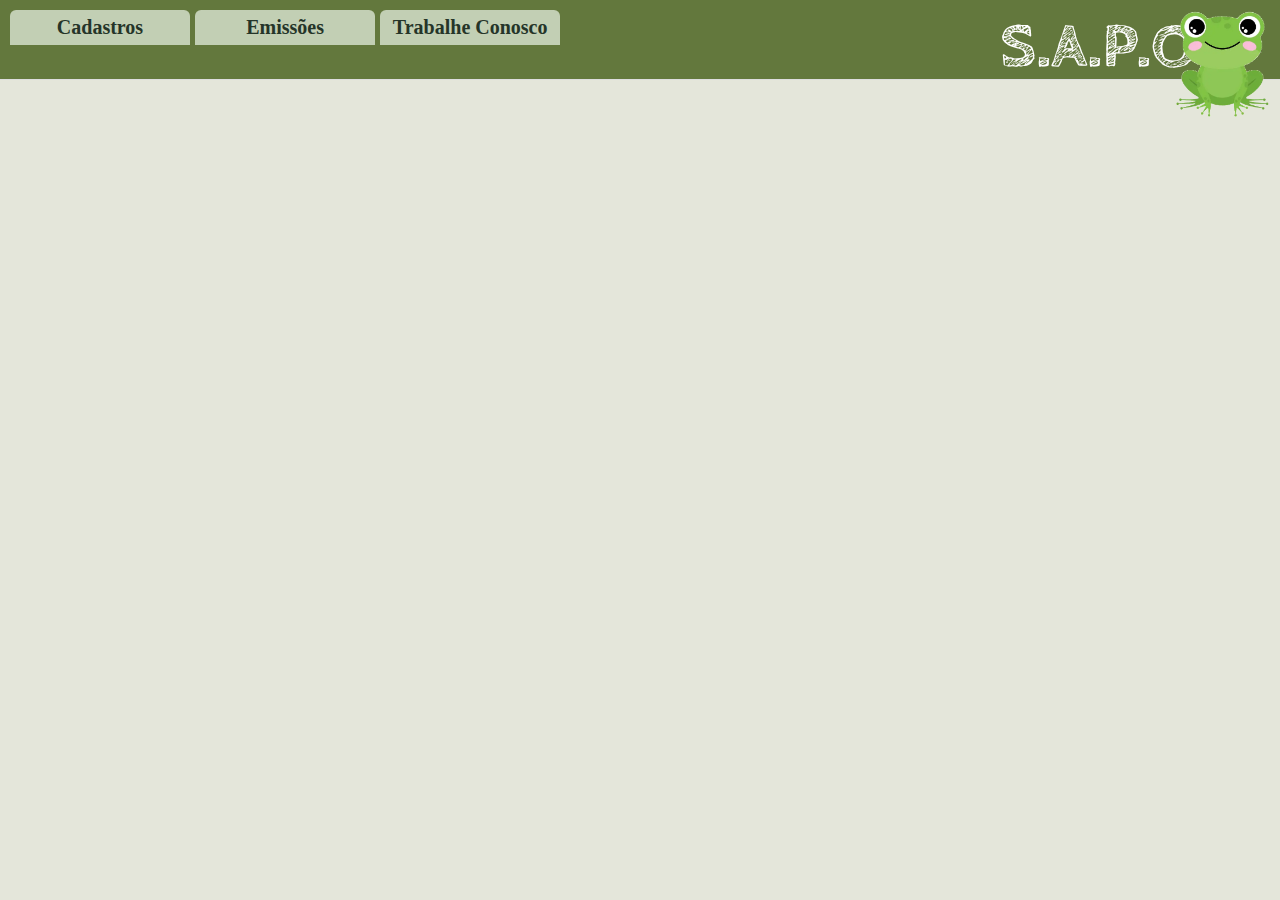
==== index.html @ cfd1b70e "Primeiro commit" ====
<!DOCTYPE html>
<html lang="pt-BR">

<head>
    <meta charset="UTF-8" />
    <meta name="viewport" content="width=device-width, initial-scale=1.0" />

    <link rel="apple-touch-icon" sizes="57x57" href="assets/favicon/apple-icon-57x57.png">
    <link rel="apple-touch-icon" sizes="60x60" href="assets/favicon/apple-icon-60x60.png">
    <link rel="apple-touch-icon" sizes="72x72" href="assets/favicon/apple-icon-72x72.png">
    <link rel="apple-touch-icon" sizes="76x76" href="assets/favicon/apple-icon-76x76.png">
    <link rel="apple-touch-icon" sizes="114x114" href="assets/favicon/apple-icon-114x114.png">
    <link rel="apple-touch-icon" sizes="120x120" href="assets/favicon/apple-icon-120x120.png">
    <link rel="apple-touch-icon" sizes="144x144" href="assets/favicon/apple-icon-144x144.png">
    <link rel="apple-touch-icon" sizes="152x152" href="assets/favicon/apple-icon-152x152.png">
    <link rel="apple-touch-icon" sizes="180x180" href="assets/favicon/apple-icon-180x180.png">
    <link rel="icon" type="image/png" sizes="192x192" href="assets/favicon/android-icon-192x192.png">
    <link rel="icon" type="image/png" sizes="32x32" href="assets/favicon/favicon-32x32.png">
    <link rel="icon" type="image/png" sizes="96x96" href="assets/favicon/favicon-96x96.png">
    <link rel="icon" type="image/png" sizes="16x16" href="assets/favicon/favicon-16x16.png">
    <link rel="manifest" href="assets/favicon/manifest.json">
    <meta name="msapplication-TileColor" content="#ffffff">
    <meta name="msapplication-TileImage" content="assets/favicon/ms-icon-144x144.png">
    <meta name="theme-color" content="#ffffff">
    <title>SAPO</title>
    <link rel="stylesheet" href="styles.css" />

    <script src="script.js" defer></script>


</head>

<body>
    <header>
        <img id="logo" src="assets/sapo_logo.webp" alt="Imagem Flutuante" />
        <h1>S.A.P.O</h1>
        <button type="button" onclick="toggleSubButtons('sub-btn1')">
            Cadastros
        </button>
        <button type="button" onclick="toggleSubButtons('sub-btn2')">
            Emissões
        </button>
        <button type="button" onclick="toggleSubButtons('curriculo')">
            Trabalhe Conosco
        </button>
        <div id="sub-btn1" class="sub-buttons">
            <button type="button" onclick="showSection('cadastro-pf')">
                Cadastro PF
            </button>
            <button type="button" onclick="showSection('cadastro-pj')">
                Cadastro PJ
            </button>
            <button type="button" onclick="showSection('funcionario')">
                Funcionário
            </button>
        </div>
        <div id="sub-btn2" class="sub-buttons">
            <button type="button" onclick="showSection('nota-fiscal')">
                Nota Fiscal
            </button>
            <button type="button" onclick="showSection('recibo')">Recibo</button>
            <button type="button" onclick="showSection('ordem-servico')">
                Ordem de Serviço
            </button>
            <button type="button" onclick="showSection('ordem-compra')">
                Ordem de Compra
            </button>
        </div>
    </header>
    <main>
        <div id="curriculo" class="content-section" style="display: none">
            <h2>Trabalhe Conosco</h2>
            <p>Detalhes sobre oportunidades de trabalho...</p>
        </div>
        <div id="cadastro-pf" class="content-section cadastropf-section" style="display: none">
            <form class="codigo-pf" action="/submit-cadastro-pf" method="post">
                <div>
                    <label for="codigo-pf">Código
                        <input type="text" id="codigo-pf" name="codigo-pf" required />
                    </label>
                    <label for="nome-pf">Nome
                        <input type="text" id="nome-pf" name="nome-pf" required placeholder="Digite seu nome" />
                    </label>
                    <label for="sexo-pf">Sexo
                        <select id="sexo-pf" name="sexo-pf" required>
                            <option value="" Selecionar selected>Selecione...</option>
                            <option value="masculino">Masculino</option>
                            <option value="feminino">Feminino</option>
                            <option value="outros">Outros</option>
                        </select>
                    </label>
                    <label for="nascimento-pf">Data de Nascimento
                        <input type="date" id="nascimento-pf" name="nascimento-pf" required />
                    </label>
                </div>
                <div>
                    <label for="naturalidade-pf">Naturalidade
                        <input type="text" id="naturalidade-pf" name="naturalidade-pf" required />
                    </label>
                    <label for="nacionalidade-pf">Nacionalidade
                        <input type="text" id="nacionalidade-pf" name="nacionalidade-pf" required />
                    </label>
                    <label for="estado-civil-pf">Estado Civil
                        <select id="estado-civil-pf" name="estado-civil-pf" required>
                            <option value="" Selecionar selected>Selecione...</option>
                            <option value="solteiro">Solteiro</option>
                            <option value="casado">Casado</option>
                            <option value="divorciado">Divorciado</option>
                            <option value="viuvo">Viúvo</option>
                        </select>
                    </label>

                </div>
                <div>

                    <label for="email-pf">Email
                        <input type="email" id="email-pf" name="email-pf" required />
                    </label>
                    <label for="telefone-pf">Telefone
                        <input type="tel" id="telefone-pf" name="telefone-pf" />
                    </label>
                    </label>
                    <label for="whatsapp-pf">Whatsapp
                        <input type="tel" id="whatsapp-pf" name="whatsapp-pf" />
                    </label>
                </div>
                <div>
                    <label for="pai-pf">Pai
                        <input type="text" id="pai-pf" name="pai-pf" required />
                    </label>
                    <label for="mae-pf">Mãe
                        <input type="text" id="mae-pf" name="mae-pf" required />
                    </label>
                </div>
                <hr>
                <div>
                    <label for="cpf-pf">CPF
                        <input type="text" id="cpf-pf" name="cpf-pf" required />
                    </label>
                    <label for="titulo-pf">Título de Eleitor
                        <input type="text" id="titulo-pf" name="titulo-pf" required />
                    </label>
                    <label for="zona-pf">zona
                        <input type="text" id="zona-pf" name="zona-pf" required />
                    </label>
                    <label for="secao-pf">Seção
                        <input type="text" id="secao-pf" name="secao-pf" required />
                    </label>
                    <label for="emissao-pf">Emissão
                        <input type="date" id="emissao-pf" name="emissao-pf" required />
                    </label>
                </div>
                <div>
                    <label for="pis-pf">PIS
                        <input type="text" id="pis-pf" name="pis-pf" required />
                    </label>
                    <label for="passaporte-pf">Passaporte
                        <input type="text" id="passaporte-pf" name="passaporte-pf" required />
                    </label>

                </div>
                <hr>
                <div>
                    <label for="cep-pf">CEP
                        <input type="text" id="cep-pf" name="cep-pf" required />
                    </label>
                    <label for="endereco-pf">Endereço
                        <input type="text" id="endereco-pf" name="endereco-pf" required />
                    </label>
                    <label for="numero-pf">Número
                        <input type="text" id="numero-pf" name="numero-pf" required />
                    </label>
                    <label for="complemento-pf">Complemento
                        <input type="text" id="complemento-pf" name="complemento-pf" required />
                    </label>
                </div>
                <div>
                    <label for="bairro-pf">Bairro
                        <input type="text" id="bairro-pf" name="bairro-pf" required />
                    </label>
                    <label for="cidade-pf">Cidade
                        <input type="text" id="cidade-pf" name="cidade-pf" required />
                    </label>
                    <label for="estado-pf">Estado
                        <input type="text" id="estado-pf" name="estado-pf" required />
                    </label>
                </div>
                <button type="submit">Enviar</button>
            </form>
        </div>
        <div id="cadastro-pj" class="content-section cadastropj-section" style="display: none">
            <form action="/submit-cadastro-pj" method="post">
                <div>
                    <label for="codigo-pj">Código
                        <input type="text" id="codigo-pj" name="codigo-pj" required />
                    </label>
                    <label for="razao-social-pj">Razão Social
                        <input type="text" id="razao-social-pj" name="razao-social-pf" required />
                    </label>
                    <label for="cnpj-pj">CNPJ
                        <input type="text" id="cnpj-pj" name="cnpj-pj" required />
                    </label>
                    <label for="inscricao-estadual-pj">Inscrição Estadual
                        <input type="text" id="inscricao-estadual-pj" name="inscricao-estadual-pj" required />
                    </label>
                </div>
                <div>
                    <label for="inscricao-municipal-pj">Inscrição Municipal
                        <input type="text" id="inscricao-municipal-pj" name="inscricao-municipal-pj" required />
                    </label>
                    <label for="data-ativacao-pj">Data de Ativação
                        <input type="date" id="data-ativacao-pj" name="data-ativacao-pj" required />
                    </label>
                    <label for="faturamento-mensal-pj">Faturamento Mensal
                        <input type="text" id="faturamento-mensal-pj" name="faturamento-mensal-pj" required />
                    </label>
                    <label for="ramo-atividade-pj">Ramo de Atividade
                        <input type="text" id="ramo-atividade-pj" name="ramo-atividade-pj" required />
                    </label>
                </div>
                <div>
                    <label for="contato-pj">Contato
                        <input type="text" id="contato-pj" name="contato-pj" required />
                    </label>
                    <label for="telefone-pj">Telefone
                        <input type="tel" id="telefone-pj" name="telefone-pj" required />
                    </label>
                    <label for="ramal-pj">Ramal
                        <input type="text" id="ramal-pj" name="ramal-pj" required />
                    </label>
                    <label for="email-pj">Email
                        <input type="text" id="email-pj" name="email-pj" required />
                    </label>
                </div>
                <div>
                    <label for="nome-fantasia-pj">Nome Fantasia
                        <input type="text" id="nome-fantasia-pj" name="nome-fantasia-pj" required />
                    </label>
                </div>
                <hr>
                <div>
                    <label for="cep-pj">CEP
                        <input type="text" id="cep-pj" name="cep-pj" required />
                    </label>
                    <label for="endereco-pj">Endereço
                        <input type="text" id="endereco-pj" name="endereco-pj" required />
                    </label>
                    <label for="numero-pj">Número
                        <input type="text" id="numero-pj" name="numero-pj" required />
                    </label>
                    <label for="complemento-pj">Complemento
                        <input type="text" id="complemento-pj" name="complemento-pj" required />
                    </label>
                </div>
                <div>
                    <label for="bairro-pj">Bairro
                        <input type="text" id="bairro-pj" name="bairro-pj" required />
                    </label>
                    <label for="cidade-pj">Cidade
                        <input type="text" id="cidade-pj" name="cidade-pj" required />
                    </label>
                    <label for="estado-pj">Estado
                        <input type="text" id="estado-pj" name="estado-pj" required />
                    </label>
                    <label for="tempo-local-pj">Tempo Local
                        <input type="text" id="tempo-local-pj" name="tempo-local-pj" required />
                    </label>
                </div>
                <hr>
                <div>
                    <label for="codigo-banco-pj">Código Banco
                        <input type="text" id="codigo-banco-pj" name="codigo-banco-pj" required />
                    </label>
                    <label for="nome-banco-pj">Nome Banco
                        <input type="text" id="nome-banco-pj" name="nome-banco-pj" required />
                    </label>
                    <label for="agencia-banco-pj">Agência
                        <input type="text" id="agencia-banco-pj" name="agencia-banco-pj" required />
                    </label>
                    <label for="conta-banco-pj">Conta
                        <input type="text" id="conta-banco-pj" name="conta-banco-pj" required />
                    </label>
                    <label for="data-abertura-pj">Data Abertura
                        <input type="date" id="data-abertura-pj" name="data-abertura-pj" required />
                    </label>
                </div>
                <div>
                    <label for="telefone-gerente-pj">Telefone
                        <input type="tel" id="telefone-gerente-pj" name="telefone-gerente-pj" required />
                    </label>
                    <label for="gerente-pj">Gerente
                        <input type="text" id="gerente-pj" name="gerente-pj" required />
                    </label>
                </div>
                <hr>
                <div>
                    <label for="empresa1-pj">Empresa
                        <input type="text" id="empresa1-pj" name="empresa1-pj" required />
                    </label>
                    <label for="contato1-pj">Contato
                        <input type="text" id="contato1-pj" name="contato1-pj" required />
                    </label>
                    <label for="telefone1-pj">Telefone
                        <input type="text" id="telefone1-pj" name="telefone1-pj" required />
                    </label>
                    <label for="ramal1-pj">Ramal
                        <input type="text" id="ramal1-pj" name="ramal1-pj" required />
                    </label>
                </div>
                <div>
                    <label for="empresa2-pj">Empresa
                        <input type="text" id="empresa2-pj" name="empresa2-pj" required />
                    </label>
                    <label for="contato2-pj">Contato
                        <input type="text" id="contato2-pj" name="contato2-pj" required />
                    </label>
                    <label for="telefone2-pj">Telefone
                        <input type="text" id="telefone2-pj" name="telefone2-pj" required />
                    </label>
                    <label for="ramal2-pj">Ramal
                        <input type="text" id="ramal2-pj" name="ramal2-pj" required />
                    </label>
                </div>
                <button type="submit">Enviar</button>
            </form>
        </div>
        <div id="funcionario" class="content-section funcionario-section" style="display: none">
            <form action="/funcionario" method="post">
                <div>
                    <label for="codigo-fun">Código
                        <input type="text" id="codigo-fun" name="codigo-fun" required />
                    </label>
                    <label for="nome-fun">Nome
                        <input type="text" id="nome-fun" name="nome-fun" required />
                    </label>
                    <label for="data-admissao-fun">Data Admissão
                        <input type="date" id="data-admissao-fun" name="data-admissao-fun" required />
                    </label>
                    <label for="data-demissao-fun">Data Demissão
                        <input type="date" id="data-demissao-fun" name="data-demissao-fun" required />
                    </label>
                </div>
                <div>
                    <label for="departamento-fun">Departamento
                        <input type="text" id="departamento-fun" name="departamento-fun" required />
                    </label>
                    <label for="carteira-trabalho-fun">Carteira Trabalho
                        <input type="text" id="carteira-trabalho-fun" name="carteira-trabalho-fun" required />
                    </label>
                    <label for="serie-fun">Série
                        <input type="text" id="serie-fun" name="serie-fun" required />
                    </label>
                    <label for="titulo-fun">Titulo
                        <input type="text" id="titulo-fun" name="titulo-fun" required />
                    </label>
                    <label for="zona-fun">Zona
                        <input type="text" id="zona-fun" name="zona-fun" required />
                    </label>
                    <label for="secao-fun">Seção
                        <input type="text" id="secao-fun" name="secao-fun" required />
                    </label>
                    <label for="nascimento-fun">Data de Nascimento
                        <input type="date" id="nascimento-fun" name="nascimento-fun" required />
                    </label>
                </div>
                <div>
                    <label for="pis-fun">PIS
                        <input type="text" id="pis-fun" name="pis-fun" required />
                    </label>
                    <label for="cpf-fun">CPF
                        <input type="text" id="cpf-fun" name="cpf-fun" required />
                    </label>
                    <label for="departamento-fun">Departamento
                        <input type="text" id="departamento-fun" name="departamento-fun" required />
                    </label>
                    <label for="funcao-fun">Função
                        <input type="text" id="funcao-fun" name="funcao-fun" required />
                    </label>
                </div>
                <div>
                    <label for="sexo-fun">Sexo
                        <select id="sexo-fun" name="sexo-fun" required>
                            <option value="" Selecionar selected>Selecione...</option>
                            <option value="masculino">Masculino</option>
                            <option value="feminino">Feminino</option>
                            <option value="outros">Outros</option>
                        </select>
                    </label>
                </div>
                <hr>
                <div>
                    <label for="cep-fun">CEP
                        <input type="text" id="cep-fun" name="cep-fun" required />
                    </label>
                    <label for="endereco-fun">Endereço
                        <input type="text" id="endereco-fun" name="endereco-fun" required />
                    </label>
                    <label for="numero-fun">Número
                        <input type="text" id="numero-fun" name="numero-fun" required />
                    </label>
                    <label for="complemento-fun">Complemento
                        <input type="text" id="complemento-fun" name="complemento-fun" required />
                    </label>
                </div>
                <div>
                    <label for="bairro-fun">Bairro
                        <input type="text" id="bairro-fun" name="bairro-fun" required />
                    </label>
                    <label for="cidade-fun">Cidade
                        <input type="text" id="cidade-fun" name="cidade-fun" required />
                    </label>
                    <label for="estado-fun">Estado
                        <input type="text" id="estado-fun" name="estado-fun" required />
                    </label>
                </div>
                <hr>
                <div>
                    <label for="dependente1-fun">Dependente
                        <input type="text" id="dependente1-fun" name="dependente1-fun" required />
                    </label>
                    <label for="cpf1-fun">CPF
                        <input type="text" id="cpf1-fun" name="cpf1-fun" required />
                    </label>
                    <label for="idade1-fun">Idade
                        <input type="text" id="idade1-fun" name="idade1-fun" required />
                    </label>
                    <label for="parentesco1-fun">Parentesco
                        <input type="text" id="parentesco1-fun" name="parentesco1-fun" required />
                    </label>
                </div>
                <button type="submit">Enviar</button>
            </form>
        </div>
        <div id="nota-fiscal" class="content-section nota-fiscal-section" style="display: none">
            <br>
            <br>
            <br>
            <hr>
            <div class="nota-fiscal-section">
                <div id="nota-fiscal" class="nota-fiscal">
                    Nota Fiscal
                    Emissor: Instituto Eurofarma
                    CNPJ: 14.367.309/0001-42 IE: 284.192.431.902
                    Data:
                    Endereço: Rua Professor Irineu Chaluppe
                </div>
                <div id="cliente-nota" class="cliente-nota">
                    Cliente
                </div>
            </div>
            <table>
                <thead>
                    <tr>
                        <th>Código</th>
                        <th>Descrição</th>
                        <th>Unidade</th>
                        <th>Quantidade</th>
                        <th>Valor Unitário</th>
                        <th>Valor Item</th>
                    </tr>
                </thead>
                <tbody>
                    <!-- Preenchendo 10 linhas de dados -->
                    <tr>
                        <td><input type="text" name="codigo_1"></td>
                        <td><input type="text" name="descricao_1"></td>
                        <td><input type="text" name="unidade_1"></td>
                        <td><input type="text" name="quantidade_1"></td>
                        <td><input type="text" name="valor_1"></td>
                        <td><input type="text" name="valor_item_1"></td>
                    </tr>
                    <tr>
                        <td><input type="text" name="codigo_2"></td>
                        <td><input type="text" name="descricao_2"></td>
                        <td><input type="text" name="unidade_2"></td>
                        <td><input type="text" name="quantidade_2"></td>
                        <td><input type="text" name="valor_2"></td>
                        <td><input type="text" name="valor_item_2"></td>
                    </tr>
                    <tr>
                        <td><input type="text" name="codigo_3"></td>
                        <td><input type="text" name="descricao_3"></td>
                        <td><input type="text" name="unidade_3"></td>
                        <td><input type="text" name="quantidade_3"></td>
                        <td><input type="text" name="valor_3"></td>
                        <td><input type="text" name="valor_item_3"></td>
                    </tr>
                    <tr>
                        <td><input type="text" name="codigo_4"></td>
                        <td><input type="text" name="descricao_4"></td>
                        <td><input type="text" name="unidade_4"></td>
                        <td><input type="text" name="quantidade_4"></td>
                        <td><input type="text" name="valor_4"></td>
                        <td><input type="text" name="valor_item_4"></td>
                    </tr>
                    <tr>
                        <td><input type="text" name="codigo_5"></td>
                        <td><input type="text" name="descricao_5"></td>
                        <td><input type="text" name="unidade_5"></td>
                        <td><input type="text" name="quantidade_5"></td>
                        <td><input type="text" name="valor_5"></td>
                        <td><input type="text" name="valor_item_5"></td>
                    </tr>
                    <tr>
                        <td><input type="text" name="codigo_6"></td>
                        <td><input type="text" name="descricao_6"></td>
                        <td><input type="text" name="unidade_6"></td>
                        <td><input type="text" name="quantidade_6"></td>
                        <td><input type="text" name="valor_6"></td>
                        <td><input type="text" name="valor_item_6"></td>
                    </tr>
                    <tr>
                        <td><input type="text" name="codigo_7"></td>
                        <td><input type="text" name="descricao_7"></td>
                        <td><input type="text" name="unidade_7"></td>
                        <td><input type="text" name="quantidade_7"></td>
                        <td><input type="text" name="valor_7"></td>
                        <td><input type="text" name="valor_item_7"></td>
                    </tr>
                    <tr>
                        <td><input type="text" name="codigo_8"></td>
                        <td><input type="text" name="descricao_8"></td>
                        <td><input type="text" name="unidade_8"></td>
                        <td><input type="text" name="quantidade_8"></td>
                        <td><input type="text" name="valor_8"></td>
                        <td><input type="text" name="valor_item_8"></td>
                    </tr>
                    <tr>
                        <td><input type="text" name="codigo_9"></td>
                        <td><input type="text" name="descricao_9"></td>
                        <td><input type="text" name="unidade_9"></td>
                        <td><input type="text" name="quantidade_9"></td>
                        <td><input type="text" name="valor_9"></td>
                        <td><input type="text" name="valor_item_9"></td>
                    </tr>
                    <tr>
                        <td><input type="text" name="codigo_10"></td>
                        <td><input type="text" name="descricao_10"></td>
                        <td><input type="text" name="unidade_10"></td>
                        <td><input type="text" name="quantidade_10"></td>
                        <td><input type="text" name="valor_10"></td>
                        <td><input type="text" name="valor_item_10"></td>
                    </tr>
                </tbody>
            </table>
        </div>
        <div id="recibo" class="content-section" style="display: none">
            <h2>Recibo</h2>
            <p>Giovana Chata...</p>
        </div>
        <div id="ordem-servico" class="content-section" style="display: none">
            <h2>Ordem de Serviço</h2>
            <p>Detalhes sobre Ordem de Serviço...</p>
        </div>
        <div id="ordem-compra" class="content-section" style="display: none">
            <h2>Ordem de Compra</h2>
            <p>Detalhes sobre Ordem de Compra...</p>
        </div>
    </main>

</body>

</html>
---- styles.css ----
@import url('https://fonts.googleapis.com/css2?family=Cabin+Sketch:wght@400;700&display=swap');

/* styles.css */
/*reset*/
* {
    margin: 0;
    padding: 0;
    box-sizing: border-box;
    font-family: system-ui, -apple-system, BlinkMacSystemFont, 'Segoe UI', Roboto, Oxygen, Ubuntu, Cantarell, 'Open Sans', 'Helvetica Neue', sans-serif;
    font
}

body {
    background-color: #E4E6DA;
    /* Cor de fundo em hexadecimal */
}

header {
    height: 80px;
    background-color: #63783D;
    padding: 10px 10px 0px 10px;
    text-align: left;
    border-bottom: 1px solid #ddd;
    position: relative;
}

/* Estilos para o título no cabeçalho */
header h1 {
    color: white;
    font-size: 64px;
    font-family: Cabin Sketch;
    margin: 0;
    padding: 0;
    position: absolute;
    top: 10px;
    left: 1000px;

}

hr {
    margin: 16px auto;
}

button {
    width: 180px;
    height: 35px;
    background-color: #C2CFB4;
    color: #253529;
    border: none;
    padding: 0px 0px;
    margin: 0px;
    font-family: Calibri;
    font-size: 20px;
    font-weight: bold;
    cursor: pointer;
    border-radius: 6px 6px 0px 0px;
    transition: background-color 0.3s ease;
}

button:hover {
    background-color: #c2cfb4b7;
}

.sub-buttons {
    display: none;
}

.sub-buttons.active {
    display: block;
    /* Mostrar a subcategoria ativa */
}

/* Estilos para a imagem do Logo */
#logo {
    position: fixed;
    top: 10px;
    right: 10px;
    z-index: 10;
    width: 96;
    height: 109px;
}

form div {
    display: flex;
    gap: 16px;
}

/*Estilos de formatação da página de Pessoa Jutídica*/
.cadastropf-section {
    display: none;
    background: #fafafa;
    width: calc(100% - 20px);
    max-width: 1300px;
    margin: 0 auto;
    padding: 20px;
    border: 5px solid transparent;
    border-top: none;
    border-radius: 0 0 8px 8px;
    box-sizing: border-box;
    position: relative;
}

label {
    font-size: 16px;
    font-weight: bold;
    color: #253529;
    border-radius: 12px gap: 4px;
}

label input {
    border: 1px solid #D9D9D9;
    border-radius: 4px;
    font-size: 18px;
    padding: 0px 10px;
}

label[for="codigo-pf"] {
    display: flex;
    flex-direction: column;
}

label[for="codigo-pf"] input {
    width: 77.25px;
    height: 32px;
}

label[for="nome-pf"] {
    display: flex;
    flex-direction: column;
}

label[for="nome-pf"] input {
    width: 508.75px;
    height: 32px;
}

label[for="sexo-pf"] {
    display: flex;
    flex-direction: column;
}

label[for="sexo-pf"] select {
    width: 293px;
    height: 32px;
    border-radius: 4px;
    border: 1px solid #D9D9D9;
    font-size: 18px;
    padding: 0px 8px;
    color: #253529;
}

label[for="nascimento-pf"] {
    display: flex;
    flex-direction: column;
}

label[for="nascimento-pf"] input {
    width: 293px;
    height: 32px;
}

label[for="naturalidade-pf"] {
    display: flex;
    flex-direction: column;
}

label[for="naturalidade-pf"] input {
    width: 396px;
    height: 32px;
}

label[for="nacionalidade-pf"] {
    display: flex;
    flex-direction: column;
}

label[for="nacionalidade-pf"] input {
    width: 396px;
    height: 32px;
}

label[for="estado-civil-pf"] {
    display: flex;
    flex-direction: column;
}

label[for="estado-civil-pf"] select {
    width: 396px;
    height: 32px;
    border-radius: 4px;
    border: 1px solid #D9D9D9;
    font-size: 18px;
    padding: 0px 8px;
    color: #253529;
}

label[for="email-pf"] {
    display: flex;
    flex-direction: column;
}

label[for="email-pf"] input {
    width: 604px;
    height: 32px;
}

label[for="telefone-pf"] {
    display: flex;
    flex-direction: column;
}

label[for="telefone-pf"] input {
    width: 293px;
    height: 32px;
}

label[for="whatsapp-pf"] {
    display: flex;
    flex-direction: column;
}

label[for="whatsapp-pf"] input {
    width: 293px;
    height: 32px;
}

label[for="pai-pf"] {
    display: flex;
    flex-direction: column;
}

label[for="pai-pf"] input {
    width: 508.75px;
    height: 32px;
}

label[for="mae-pf"] {
    display: flex;
    flex-direction: column;
}

label[for="mae-pf"] input {
    width: 508.75px;
    height: 32px;
}

label[for="cpf-pf"] {
    display: flex;
    flex-direction: column;
}

label[for="cpf-pf"] input {
    width: 293px;
    height: 32px;
}

label[for="titulo-pf"] {
    display: flex;
    flex-direction: column;
}

label[for="titulo-pf"] input {
    width: 293px;
    height: 32px;
}

label[for="zona-pf"] {
    display: flex;
    flex-direction: column;
}

label[for="zona-pf"] input {
    width: 77.25px;
    height: 32px;
}

label[for="secao-pf"] {
    display: flex;
    flex-direction: column;
}

label[for="secao-pf"] input {
    width: 77.25px;
    height: 32px;
}

label[for="emissao-pf"] {
    display: flex;
    flex-direction: column;
}

label[for="emissao-pf"] input {
    width: 199.75px;
    height: 32px;
}

label[for="pis-pf"] {
    display: flex;
    flex-direction: column;
}

label[for="pis-pf"] input {
    width: 293px;
    height: 32px;
}

label[for="passaporte-pf"] {
    display: flex;
    flex-direction: column;
}

label[for="passaporte-pf"] input {
    width: 293px;
    height: 32px;
}

label[for="cep-pf"] {
    display: flex;
    flex-direction: column;
}

label[for="cep-pf"] input {
    width: 190px;
    height: 32px;
}

label[for="endereco-pf"] {
    display: flex;
    flex-direction: column;
}

label[for="endereco-pf"] input {
    width: 602px;
    height: 32px;
}

label[for="numero-pf"] {
    display: flex;
    flex-direction: column;
}

label[for="numero-pf"] input {
    width: 111px;
    height: 32px;
}

label[for="complemento-pf"] {
    display: flex;
    flex-direction: column;
}

label[for="complemento-pf"] input {
    width: 267px;
    height: 32px;
}

label[for="bairro-pf"] {
    display: flex;
    flex-direction: column;
}

label[for="bairro-pf"] input {
    width: 396px;
    height: 32px;
}

label[for="cidade-pf"] {
    display: flex;
    flex-direction: column;
}

label[for="cidade-pf"] input {
    width: 267px;
    height: 32px;
}

label[for="estado-pf"] {
    display: flex;
    flex-direction: column;
}

label[for="estado-pf"] input {
    width: 111px;
    height: 32px;
}


/*Estilos de formatação da página de Pessoa Jurídica*/
.cadastropj-section {
    display: none;
    background: #fafafa;
    width: calc(100% - 20px);
    max-width: 1300px;
    margin: 0 auto;
    padding: 20px;
    border: 5px solid transparent;
    border-top: none;
    border-radius: 0 0 8px 8px;
    box-sizing: border-box;
    position: relative;
}

label[for="codigo-pj"] {
    display: flex;
    flex-direction: column;
}

label[for="codigo-pj"] input {
    width: 77.25px;
    height: 32px;
}

label[for="razao-social-pj"] {
    display: flex;
    flex-direction: column;
}

label[for="razao-social-pj"] input {
    width: 508.75px;
    height: 32px;
}

label[for="cnpj-pj"] {
    display: flex;
    flex-direction: column;
}

label[for="cnpj-pj"] input {
    width: 293px;
    height: 32px;
}

label[for="inscricao-estadual-pj"] {
    display: flex;
    flex-direction: column;
}

label[for="inscricao-estadual-pj"] input {
    width: 293px;
    height: 32px;
}

label[for="inscricao-municipal-pj"] {
    display: flex;
    flex-direction: column;
}

label[for="inscricao-municipal-pj"] input {
    width: 293px;
    height: 32px;
}

label[for="data-ativacao-pj"] {
    display: flex;
    flex-direction: column;
}

label[for="data-ativacao-pj"] input {
    width: 293px;
    height: 32px;
}

label[for="faturamento-mensal-pj"] {
    display: flex;
    flex-direction: column;
}

label[for="faturamento-mensal-pj"] input {
    width: 293px;
    height: 32px;
}

label[for="ramo-atividade-pj"] {
    display: flex;
    flex-direction: column;
}

label[for="ramo-atividade-pj"] input {
    width: 293px;
    height: 32px;
}

label[for="contato-pj"] {
    display: flex;
    flex-direction: column;
}

label[for="contato-pj"] input {
    width: 293px;
    height: 32px;
}

label[for="telefone-pj"] {
    display: flex;
    flex-direction: column;
}

label[for="telefone-pj"] input {
    width: 293px;
    height: 32px;
}

label[for="ramal-pj"] {
    display: flex;
    flex-direction: column;
}

label[for="ramal-pj"] input {
    width: 61.25px;
    height: 32px;
}

label[for="email-pj"] {
    display: flex;
    flex-direction: column;
}

label[for="email-pj"] input {
    width: 524.75px;
    height: 32px;
}

label[for="nome-fantasia-pj"] {
    display: flex;
    flex-direction: column;
}

label[for="nome-fantasia-pj"] input {
    width: 293px;
    height: 32px;
}

label[for="cep-pj"] {
    display: flex;
    flex-direction: column;
}

label[for="cep-pj"] input {
    width: 190px;
    height: 32px;
}

label[for="endereco-pj"] {
    display: flex;
    flex-direction: column;
}

label[for="endereco-pj"] input {
    width: 602px;
    height: 32px;
}

label[for="numero-pj"] {
    display: flex;
    flex-direction: column;
}

label[for="numero-pj"] input {
    width: 111px;
    height: 32px;
}

label[for="complemento-pj"] {
    display: flex;
    flex-direction: column;
}

label[for="complemento-pj"] input {
    width: 267px;
    height: 32px;
}

label[for="bairro-pj"] {
    display: flex;
    flex-direction: column;
}

label[for="bairro-pj"] input {
    width: 396px;
    height: 32px;
}

label[for="cidade-pj"] {
    display: flex;
    flex-direction: column;
}

label[for="cidade-pj"] input {
    width: 267px;
    height: 32px;
}

label[for="estado-pj"] {
    display: flex;
    flex-direction: column;
}

label[for="estado-pj"] input {
    width: 111px;
    height: 32px;
}

label[for="tempo-local-pj"] {
    display: flex;
    flex-direction: column;
}

label[for="tempo-local-pj"] input {
    width: 111px;
    height: 32px;
}

label[for="codigo-banco-pj"] {
    display: flex;
    flex-direction: column;
}

label[for="codigo-banco-pj"] input {
    width: 111px;
    height: 32px;
}

label[for="nome-banco-pj"] {
    display: flex;
    flex-direction: column;
}

label[for="nome-banco-pj"] input {
    width: 293px;
    height: 32px;
}

label[for="agencia-banco-pj"] {
    display: flex;
    flex-direction: column;
}

label[for="agencia-banco-pj"] input {
    width: 111px;
    height: 32px;
}

label[for="conta-banco-pj"] {
    display: flex;
    flex-direction: column;
}

label[for="conta-banco-pj"] input {
    width: 293px;
    height: 32px;
}

label[for="data-abertura-pj"] {
    display: flex;
    flex-direction: column;
}

label[for="data-abertura-pj"] input {
    width: 293px;
    height: 32px;
}

label[for="telefone-gerente-pj"] {
    display: flex;
    flex-direction: column;
}

label[for="telefone-gerente-pj"] input {
    width: 293px;
    height: 32px;
}

label[for="gerente-pj"] {
    display: flex;
    flex-direction: column;
}

label[for="gerente-pj"] input {
    width: 293px;
    height: 32px;
}

label[for="empresa1-pj"] {
    display: flex;
    flex-direction: column;
}

label[for="empresa1-pj"] input {
    width: 293px;
    height: 32px;
}

label[for="contato1-pj"] {
    display: flex;
    flex-direction: column;
}

label[for="contato1-pj"] input {
    width: 293px;
    height: 32px;
}

label[for="telefone1-pj"] {
    display: flex;
    flex-direction: column;
}

label[for="telefone1-pj"] input {
    width: 293px;
    height: 32px;
}

label[for="ramal1-pj"] {
    display: flex;
    flex-direction: column;
}

label[for="ramal1-pj"] input {
    width: 61.25px;
    height: 32px;
}

label[for="empresa2-pj"] {
    display: flex;
    flex-direction: column;
}

label[for="empresa2-pj"] input {
    width: 293px;
    height: 32px;
}

label[for="contato2-pj"] {
    display: flex;
    flex-direction: column;
}

label[for="contato2-pj"] input {
    width: 293px;
    height: 32px;
}

label[for="telefone2-pj"] {
    display: flex;
    flex-direction: column;
}

label[for="telefone2-pj"] input {
    width: 293px;
    height: 32px;
}

label[for="ramal2-pj"] {
    display: flex;
    flex-direction: column;
}

label[for="ramal2-pj"] input {
    width: 61.25px;
    height: 32px;
}

/*Estilos de formatação da página de Funcionário*/
.funcionario-section {
    display: none;
    background: #fafafa;
    width: calc(100% - 20px);
    max-width: 1300px;
    margin: 0 auto;
    padding: 20px;
    border: 5px solid transparent;
    border-top: none;
    border-radius: 0 0 8px 8px;
    box-sizing: border-box;
    position: relative;
}

label[for="codigo-fun"] {
    display: flex;
    flex-direction: column;
}

label[for="codigo-fun"] input {
    width: 77.25px;
    height: 32px;
}

label[for="nome-fun"] {
    display: flex;
    flex-direction: column;
}

label[for="nome-fun"] input {
    width: 508.75px;
    height: 32px;
}

label[for="data-admissao-fun"] {
    display: flex;
    flex-direction: column;
}

label[for="data-admissao-fun"] input {
    width: 293px;
    height: 32px;
}

label[for="data-demissao-fun"] {
    display: flex;
    flex-direction: column;
}

label[for="data-demissao-fun"] input {
    width: 293px;
    height: 32px;
}

label[for="departamento-fun"] {
    display: flex;
    flex-direction: column;
}


label[for="departamento-fun"] input {
    width: 293px;
    height: 32px;
}

label[for="carteira-trabalho-fun"] input {
    display: flex;
    flex-direction: column;
}


label[for="carteira-trabalho-fun"] input {
    width: 138.5px;
    height: 32px;
}

label[for="serie-fun"] input {
    display: flex;
    flex-direction: column;
}


label[for="serie-fun"] input {
    width: 61.25px;
    height: 32px;
}

label[for="titulo-fun"] {
    display: flex;
    flex-direction: column;
}

label[for="titulo-fun"] input {
    width: 293px;
    height: 32px;
}

label[for="zona-fun"] input {
    display: flex;
    flex-direction: column;
}


label[for="zona-fun"] input {
    width: 61.25px;
    height: 32px;
}

label[for="secao-fun"] input {
    display: flex;
    flex-direction: column;
}


label[for="secao-fun"] input {
    width: 61.25px;
    height: 32px;
}

label[for="nascimento-fun"] {
    display: flex;
    flex-direction: column;
}

label[for="nascimento-fun"] input {
    width: 215.75px;
    height: 32px;
}

label[for="pis-fun"] {
    display: flex;
    flex-direction: column;
}

label[for="pis-fun"] input {
    width: 293px;
    height: 32px;
}

label[for="cpf-fun"] {
    display: flex;
    flex-direction: column;
}

label[for="cpf-fun"] input {
    width: 293px;
    height: 32px;
}

label[for="departamento-fun"] {
    display: flex;
    flex-direction: column;
}

label[for="departamento-fun"] input {
    width: 293px;
    height: 32px;
}

label[for="funcao-fun"] {
    display: flex;
    flex-direction: column;
}

label[for="funcao-fun"] input {
    width: 293px;
    height: 32px;
}

label[for="sexo-fun"] {
    display: flex;
    flex-direction: column;
}

label[for="sexo-fun"] select {
    width: 293px;
    height: 32px;
    border-radius: 4px;
    border: 1px solid #D9D9D9;
    font-size: 18px;
    padding: 0px 8px;
    color: #253529;
}

label[for="cep-fun"] {
    display: flex;
    flex-direction: column;
}

label[for="cep-fun"] input {
    width: 190px;
    height: 32px;
}

label[for="endereco-fun"] {
    display: flex;
    flex-direction: column;
}

label[for="endereco-fun"] input {
    width: 602px;
    height: 32px;
}

label[for="numero-fun"] {
    display: flex;
    flex-direction: column;
}

label[for="numero-fun"] input {
    width: 111px;
    height: 32px;
}

label[for="complemento-fun"] {
    display: flex;
    flex-direction: column;
}

label[for="complemento-fun"] input {
    width: 267px;
    height: 32px;
}

label[for="bairro-fun"] {
    display: flex;
    flex-direction: column;
}

label[for="bairro-fun"] input {
    width: 396px;
    height: 32px;
}

label[for="cidade-fun"] {
    display: flex;
    flex-direction: column;
}

label[for="cidade-fun"] input {
    width: 267px;
    height: 32px;
}

label[for="estado-fun"] {
    display: flex;
    flex-direction: column;
}

label[for="estado-fun"] input {
    width: 111px;
    height: 32px;
}

label[for="dependente1-fun"] {
    display: flex;
    flex-direction: column;
}

label[for="dependente1-fun"] input {
    width: 508.75px;
    height: 32px;
}

label[for="cpf1-fun"] {
    display: flex;
    flex-direction: column;
}

label[for="cpf1-fun"] input {
    width: 293px;
    height: 32px;
}

label[for="idade1-fun"] {
    display: flex;
    flex-direction: column;
}

label[for="idade1-fun"] input {
    width: 111px;
    height: 32px;
}

label[for="parentesco1-fun"] {
    display: flex;
    flex-direction: column;
}

label[for="parentesco1-fun"] input {
    width: 267px;
    height: 32px;
}

.nota-fiscal-section {
    display: flex;
    background: #fafafa;
    width: calc(100% - 20px);
    max-width: 1300px;
    margin: 0 auto;
    padding: 20px;
    border: 5px solid transparent;
    border-radius: 0 0 8px 8px;
    box-sizing: border-box;
    position: relative;
    gap: 16px;
    justify-content: center;
}

.nota-fiscal {
    width: 354.25px;
    height: 145px;
    background: #fafafa;
    border: 1px solid #D9D9D9;
    border-radius: 8px;
    box-sizing: border-box;
    padding: 20px;
    box-shadow: 0 0px 8px rgba(0, 0, 0, 0.1);
}

.cliente-nota {
    width: 620px;
    height: 145px;
    background: #fafafa;
    border: 1px solid #D9D9D9;
    border-radius: 8px;
    box-sizing: border-box;
    padding: 20px;
    box-shadow: 0 0px 8px rgba(0, 0, 0, 0.1);
}

table {
    width: 990.25;
    border-collapse: collapse;
    margin-bottom: 20px;
    /* Espaço entre tabelas, se necessário */
}

th,
td {
    border: 1px solid #ddd;
    padding: 8px;
    text-align: left;
}

th {
    background-color: #f4f4f4;
}

input[type="text"],
input[type="number"] {
    box-sizing: border-box;
    /* Inclui padding e bordas no cálculo da largura */
    padding: 8px;
    /* Espaçamento interno */
    border: 1px solid #ccc;
    /* Cor e estilo da borda */
    border-radius: 4px;
    /* Bordas arredondadas */
    font-size: 14px;
    /* Tamanho da fonte */
}
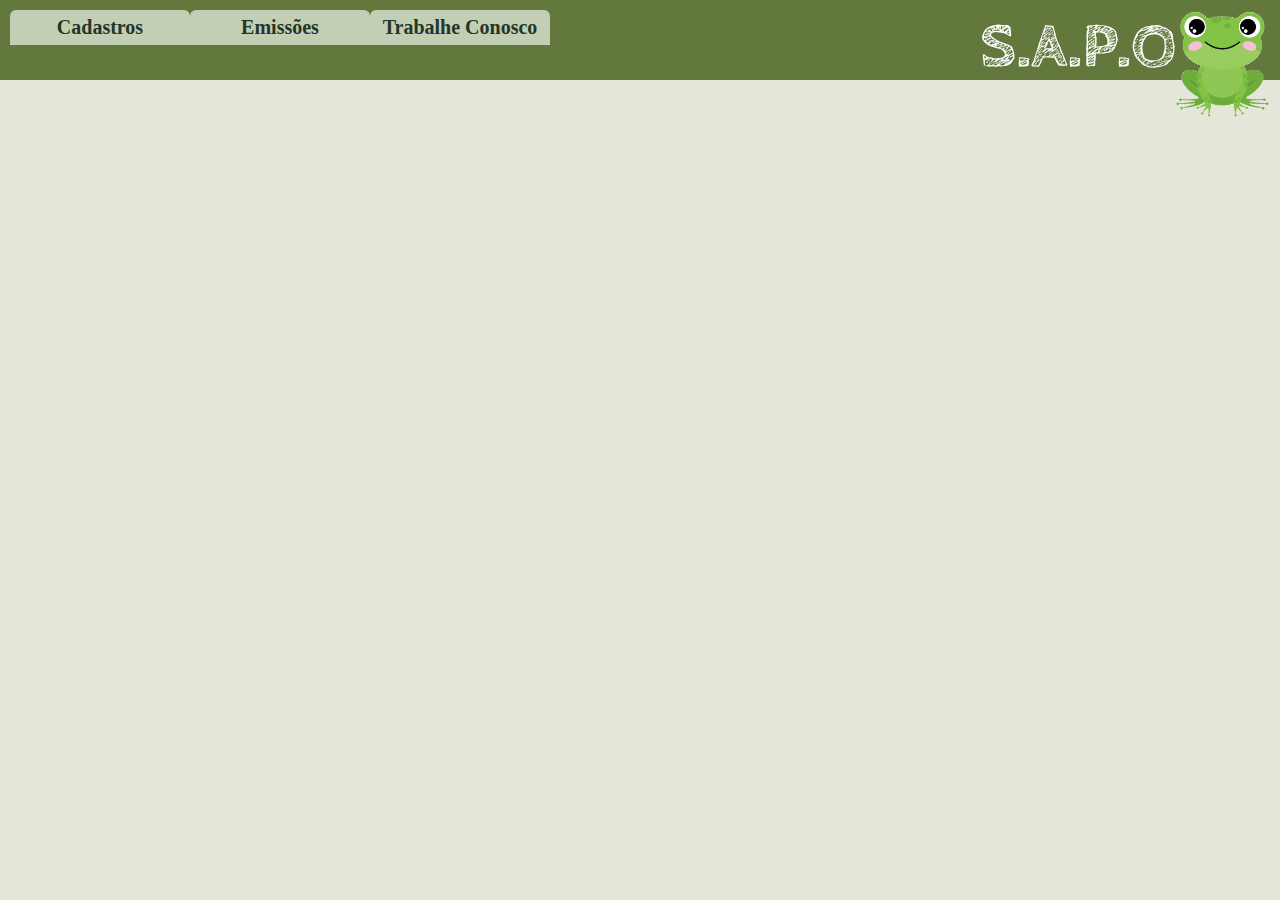
==== commit d6db03b9: "Segundo Commit" ====
--- a/index.html
+++ b/index.html
@@ -34,38 +34,50 @@
     <header>
         <img id="logo" src="assets/sapo_logo.webp" alt="Imagem Flutuante" />
         <h1>S.A.P.O</h1>
-        <button type="button" onclick="toggleSubButtons('sub-btn1')">
-            Cadastros
-        </button>
-        <button type="button" onclick="toggleSubButtons('sub-btn2')">
-            Emissões
-        </button>
-        <button type="button" onclick="toggleSubButtons('curriculo')">
-            Trabalhe Conosco
-        </button>
-        <div id="sub-btn1" class="sub-buttons">
-            <button type="button" onclick="showSection('cadastro-pf')">
-                Cadastro PF
-            </button>
-            <button type="button" onclick="showSection('cadastro-pj')">
-                Cadastro PJ
-            </button>
-            <button type="button" onclick="showSection('funcionario')">
-                Funcionário
-            </button>
-        </div>
-        <div id="sub-btn2" class="sub-buttons">
-            <button type="button" onclick="showSection('nota-fiscal')">
-                Nota Fiscal
-            </button>
-            <button type="button" onclick="showSection('recibo')">Recibo</button>
-            <button type="button" onclick="showSection('ordem-servico')">
-                Ordem de Serviço
-            </button>
-            <button type="button" onclick="showSection('ordem-compra')">
-                Ordem de Compra
-            </button>
-        </div>
+        <div>
+            <div class="botoes">
+                <button type="button" onclick="toggleSubButtons('sub-btn1')">
+                    Cadastros
+                </button>
+                <button type="button" onclick="toggleSubButtons('sub-btn2')">
+                    Emissões
+                </button>
+                <button type="button" onclick="toggleSubButtons('curriculo')">
+                    Trabalhe Conosco
+                </button>
+            </div>
+            <div>
+                <div id="sub-btn1" class="sub-buttons">
+                    <button type="button" onclick="showSection('cadastro-pf'); activateSubButton(this)">
+                        Cadastro PF
+                    </button>
+                    <button type="button" onclick="showSection('cadastro-pj'); activateSubButton(this)">
+                        Cadastro PJ
+                    </button>
+                    <button type="button" onclick="showSection('funcionario'); activateSubButton(this)">
+                        Funcionário
+                    </button>
+                </div>
+            </div>
+            <div>
+                <div id="sub-btn2" class="sub-buttons">
+                    <button type="button" onclick="showSection('nota-fiscal'); activateSubButton(this)">
+                        Nota Fiscal
+                    </button>
+                    <button type="button" onclick="showSection('recibo'); activateSubButton(this)">
+                        Recibo
+                    </button>
+                    <button type="button" onclick="showSection('ordem-servico'); activateSubButton(this)">
+                        Ordem de Serviço
+                    </button>
+                    <button type="button" onclick="showSection('ordem-compra'); activateSubButton(this)">
+                        Ordem de Compra
+                    </button>
+                </div>
+            </div>
+        </div>
+        </div>
+
     </header>
     <main>
         <div id="curriculo" class="content-section" style="display: none">
@@ -444,113 +456,315 @@
                     Data:
                     Endereço: Rua Professor Irineu Chaluppe
                 </div>
-                <div id="cliente-nota" class="cliente-nota">
-                    Cliente
-                </div>
-            </div>
-            <table>
-                <thead>
-                    <tr>
-                        <th>Código</th>
-                        <th>Descrição</th>
-                        <th>Unidade</th>
-                        <th>Quantidade</th>
-                        <th>Valor Unitário</th>
-                        <th>Valor Item</th>
-                    </tr>
-                </thead>
-                <tbody>
-                    <!-- Preenchendo 10 linhas de dados -->
-                    <tr>
-                        <td><input type="text" name="codigo_1"></td>
-                        <td><input type="text" name="descricao_1"></td>
-                        <td><input type="text" name="unidade_1"></td>
-                        <td><input type="text" name="quantidade_1"></td>
-                        <td><input type="text" name="valor_1"></td>
-                        <td><input type="text" name="valor_item_1"></td>
-                    </tr>
-                    <tr>
-                        <td><input type="text" name="codigo_2"></td>
-                        <td><input type="text" name="descricao_2"></td>
-                        <td><input type="text" name="unidade_2"></td>
-                        <td><input type="text" name="quantidade_2"></td>
-                        <td><input type="text" name="valor_2"></td>
-                        <td><input type="text" name="valor_item_2"></td>
-                    </tr>
-                    <tr>
-                        <td><input type="text" name="codigo_3"></td>
-                        <td><input type="text" name="descricao_3"></td>
-                        <td><input type="text" name="unidade_3"></td>
-                        <td><input type="text" name="quantidade_3"></td>
-                        <td><input type="text" name="valor_3"></td>
-                        <td><input type="text" name="valor_item_3"></td>
-                    </tr>
-                    <tr>
-                        <td><input type="text" name="codigo_4"></td>
-                        <td><input type="text" name="descricao_4"></td>
-                        <td><input type="text" name="unidade_4"></td>
-                        <td><input type="text" name="quantidade_4"></td>
-                        <td><input type="text" name="valor_4"></td>
-                        <td><input type="text" name="valor_item_4"></td>
-                    </tr>
-                    <tr>
-                        <td><input type="text" name="codigo_5"></td>
-                        <td><input type="text" name="descricao_5"></td>
-                        <td><input type="text" name="unidade_5"></td>
-                        <td><input type="text" name="quantidade_5"></td>
-                        <td><input type="text" name="valor_5"></td>
-                        <td><input type="text" name="valor_item_5"></td>
-                    </tr>
-                    <tr>
-                        <td><input type="text" name="codigo_6"></td>
-                        <td><input type="text" name="descricao_6"></td>
-                        <td><input type="text" name="unidade_6"></td>
-                        <td><input type="text" name="quantidade_6"></td>
-                        <td><input type="text" name="valor_6"></td>
-                        <td><input type="text" name="valor_item_6"></td>
-                    </tr>
-                    <tr>
-                        <td><input type="text" name="codigo_7"></td>
-                        <td><input type="text" name="descricao_7"></td>
-                        <td><input type="text" name="unidade_7"></td>
-                        <td><input type="text" name="quantidade_7"></td>
-                        <td><input type="text" name="valor_7"></td>
-                        <td><input type="text" name="valor_item_7"></td>
-                    </tr>
-                    <tr>
-                        <td><input type="text" name="codigo_8"></td>
-                        <td><input type="text" name="descricao_8"></td>
-                        <td><input type="text" name="unidade_8"></td>
-                        <td><input type="text" name="quantidade_8"></td>
-                        <td><input type="text" name="valor_8"></td>
-                        <td><input type="text" name="valor_item_8"></td>
-                    </tr>
-                    <tr>
-                        <td><input type="text" name="codigo_9"></td>
-                        <td><input type="text" name="descricao_9"></td>
-                        <td><input type="text" name="unidade_9"></td>
-                        <td><input type="text" name="quantidade_9"></td>
-                        <td><input type="text" name="valor_9"></td>
-                        <td><input type="text" name="valor_item_9"></td>
-                    </tr>
-                    <tr>
-                        <td><input type="text" name="codigo_10"></td>
-                        <td><input type="text" name="descricao_10"></td>
-                        <td><input type="text" name="unidade_10"></td>
-                        <td><input type="text" name="quantidade_10"></td>
-                        <td><input type="text" name="valor_10"></td>
-                        <td><input type="text" name="valor_item_10"></td>
-                    </tr>
-                </tbody>
-            </table>
+                <div id="cliente-nota-section" class="cliente-nota-section">
+                    <div class="cliente-nota">
+                        <label for="cliente-nota">cliente
+                            <input type="text" id="cliente-nota" name="cliente-nota" required />
+                        </label>
+                        <label for="tipo-nota">Tipo
+                            <select id="tipo-nota" name="tipo-nota" required>
+                                <option value="" Selecionar selected>Selecione...</option>
+                                <option value="venda">Venda</option>
+                                <option value="servico">Serviço</option>
+                            </select>
+                        </label>
+                    </div>
+                    <div class="cnpj-nota-section">
+                        <label for="cnpj-nota">CNPJ
+                            <input type="text" id="cnpj-nota" name="cnpj-nota" required />
+                        </label>
+                        <label for="ie-nota">IE
+                            <input type="text" id="ie-nota" name="ie-nota" required />
+                        </label>
+                        <label for="im-nota">CCM
+                            <input type="text" id="im-nota" name="im-nota" required />
+                        </label>
+                    </div>
+                    <div class="endereco-nota-section">
+                        <label for="endereco-nota">end
+                            <input type="text" id="endereco-nota" name="endereco-nota" required />
+                        </label>
+                        <label for="n-nota">nº
+                            <input type="text" id="n-nota" name="n-nota" required />
+                        </label>
+                        <label for="complemento-nota">comp
+                            <input type="text" id="complemento-nota" name="complemento-nota" required />
+                        </label>
+                    </div>
+                    <div class="cidade-nota-section">
+                        <label for="bairro-nota">bairro
+                            <input type="text" id="bairro-nota" name="bairro-nota" required />
+                        </label>
+                        <label for="cidade-nota">cidade
+                            <input type="text" id="cidade-nota" name="cidade-nota" required />
+                        </label>
+                        <label for="cep-nota">CEP
+                            <input type="text" id="cep-nota" name="cep-nota" required />
+                        </label>
+                    </div>
+                </div>
+            </div>
+            <div class="table-container">
+                <table>
+                    <thead class="tabela-titulo">
+                        <tr>
+                            <th class="col-codigo">Código</th>
+                            <th class="col-descricao">Descrição</th>
+                            <th class="col-unidade">Uni</th>
+                            <th class="col-quantidade">QTD</th>
+                            <th class="col-unitario">Valor Unitário</th>
+                            <th class="col-total-item">Valor Item</th>
+                        </tr>
+                    </thead>
+                    <tbody>
+                        <tr>
+                            <td class="col-codigo"><input type="text" name="codigo_1"></td>
+                            <td class="col-descricao"><input type="text" name="descricao_1"></td>
+                            <td class="col-unidade"><input type="text" name="unidade_1"></td>
+                            <td class="col-quantidade"><input type="text" name="quantidade_1"></td>
+                            <td class="col-unitario"><input type="text" name="valor_1"></td>
+                            <td class="col-total-item"><input type="text" name="valor_item_1"></td>
+                        </tr>
+                        <tr>
+                            <td class="col-codigo"><input type="text" name="codigo_2"></td>
+                            <td class="col-descricao"><input type="text" name="descricao_2"></td>
+                            <td class="col-unidade"><input type="text" name="unidade_2"></td>
+                            <td class="col-quantidade"><input type="text" name="quantidade_2"></td>
+                            <td class="col-unitario"><input type="text" name="valor_2"></td>
+                            <td class="col-total-item"><input type="text" name="valor_item_2"></td>
+                        </tr>
+                        <tr>
+                            <td class="col-codigo"><input type="text" name="codigo_3"></td>
+                            <td class="col-descricao"><input type="text" name="descricao_3"></td>
+                            <td class="col-unidade"><input type="text" name="unidade_3"></td>
+                            <td class="col-quantidade"><input type="text" name="quantidade_3"></td>
+                            <td class="col-unitario"><input type="text" name="valor_3"></td>
+                            <td class="col-total-item"><input type="text" name="valor_item_3"></td>
+                        </tr>
+                        <tr>
+                            <td class="col-codigo"><input type="text" name="codigo_4"></td>
+                            <td class="col-descricao"><input type="text" name="descricao_4"></td>
+                            <td class="col-unidade"><input type="text" name="unidade_4"></td>
+                            <td class="col-quantidade"><input type="text" name="quantidade_4"></td>
+                            <td class="col-unitario"><input type="text" name="valor_4"></td>
+                            <td class="col-total-item"><input type="text" name="valor_item_4"></td>
+                        </tr>
+                        <tr>
+                            <td class="col-codigo"><input type="text" name="codigo_5"></td>
+                            <td class="col-descricao"><input type="text" name="descricao_5"></td>
+                            <td class="col-unidade"><input type="text" name="unidade_5"></td>
+                            <td class="col-quantidade"><input type="text" name="quantidade_5"></td>
+                            <td class="col-unitario"><input type="text" name="valor_5"></td>
+                            <td class="col-total-item"><input type="text" name="valor_item_5"></td>
+                        </tr>
+                        <tr>
+                            <td class="col-codigo"><input type="text" name="codigo_6"></td>
+                            <td class="col-descricao"><input type="text" name="descricao_6"></td>
+                            <td class="col-unidade"><input type="text" name="unidade_6"></td>
+                            <td class="col-quantidade"><input type="text" name="quantidade_6"></td>
+                            <td class="col-unitario"><input type="text" name="valor_6"></td>
+                            <td class="col-total-item"><input type="text" name="valor_item_6"></td>
+                        </tr>
+                        <tr>
+                            <td class="col-codigo"><input type="text" name="codigo_7"></td>
+                            <td class="col-descricao"><input type="text" name="descricao_7"></td>
+                            <td class="col-unidade"><input type="text" name="unidade_7"></td>
+                            <td class="col-quantidade"><input type="text" name="quantidade_7"></td>
+                            <td class="col-unitario"><input type="text" name="valor_7"></td>
+                            <td class="col-total-item"><input type="text" name="valor_item_7"></td>
+                        </tr>
+                        <tr>
+                            <td class="col-codigo"><input type="text" name="codigo_8"></td>
+                            <td class="col-descricao"><input type="text" name="descricao_8"></td>
+                            <td class="col-unidade"><input type="text" name="unidade_8"></td>
+                            <td class="col-quantidade"><input type="text" name="quantidade_8"></td>
+                            <td class="col-unitario"><input type="text" name="valor_8"></td>
+                            <td class="col-total-item"><input type="text" name="valor_item_8"></td>
+                        </tr>
+                        <tr>
+                            <td class="col-codigo"><input type="text" name="codigo_9"></td>
+                            <td class="col-descricao"><input type="text" name="descricao_9"></td>
+                            <td class="col-unidade"><input type="text" name="unidade_9"></td>
+                            <td class="col-quantidade"><input type="text" name="quantidade_9"></td>
+                            <td class="col-unitario"><input type="text" name="valor_9"></td>
+                            <td class="col-total-item"><input type="text" name="valor_item_9"></td>
+                        </tr>
+                        <tr>
+                            <td class="col-codigo"><input type="text" name="codigo_10"></td>
+                            <td class="col-descricao"><input type="text" name="descricao_10"></td>
+                            <td class="col-unidade"><input type="text" name="unidade_10"></td>
+                            <td class="col-quantidade"><input type="text" name="quantidade_10"></td>
+                            <td class="col-unitario"><input type="text" name="valor_10"></td>
+                            <td class="col-total-item"><input type="text" name="valor_item_10"></td>
+                        </tr>
+                    </tbody>
+                </table>
+            </div>
+            <div class="footer-nota-section">
+                <div id="assinatura-nota" class="assinatura-nota">
+
+                </div>
+                <div id="total-nota" class="total-nota">
+                    <div>
+                        <div class="icms-container">
+                            <input type="text" id="icms-input" name="icms" required />
+                            <label for="icms-label" class="icms-label">%ICMS</label>
+                        </div>
+                        <div class="ipi-container">
+                            <input type="text" id="ipi-input" name="ipi" required />
+                            <label for="ipi-label" class="ipi-label">%IPI</label>
+                        </div>
+                        <div class="iss-container">
+                            <input type="text" id="iss-input" name="iss" required />
+                            <label for="iss-label" class="iss-label">%ISS</label>
+                        </div>
+                    </div>
+                    <div class="total-container">
+                        <label for="subtotal-nota">Sub Total
+                            <input type="text" id="subtotal-nota" name="subtotal-nota" required />
+                        </label>
+                        <label for="icmstotal-nota">ICMS
+                            <input type="text" id="icmstotal-nota" name="icmstotal-nota" required />
+                        </label>
+                        <label for="ipitotal-nota">IPI
+                            <input type="text" id="ipitotal-nota" name="ipitotal-nota" required />
+                        </label>
+                        <label for="isstotal-nota">ISS
+                            <input type="text" id="isstotal-nota" name="isstotal-nota" required />
+                        </label>
+                        <label for="total-nota">TOTAL
+                            <input type="text" id="total-nota" name="total-nota" required />
+                        </label>
+                    </div>
+                </div>
+            </div>
+        </div>
         </div>
         <div id="recibo" class="content-section" style="display: none">
             <h2>Recibo</h2>
             <p>Giovana Chata...</p>
         </div>
         <div id="ordem-servico" class="content-section" style="display: none">
-            <h2>Ordem de Serviço</h2>
-            <p>Detalhes sobre Ordem de Serviço...</p>
+            <br>
+            <br>
+            <br>
+            <hr>
+            <div class="ordem-servico-section">
+                <div id="cliente-ordem-servico" class="cliente-ordem-servico">
+                    <div>
+                        <label for="codigo-ordem-servico">Ordem de Serviço:
+                            <input type="text" id="codigo-ordem-servico" name="codigo-ordem-servico" required />
+                        </label>
+                    </div>
+                    <div>
+                        <label for="cliente-ordem-servico">Cliente:
+                            <input type="text" id="cliente-ordem-servico" name="cliente-ordem-servico" required />
+                        </label>
+                    </div>
+                    <div class=endereco-ordem>
+                        <label for="endereco-ordem-servico">End:
+                            <input type="text" id="endereco-ordem-servico" name="endereco-ordem-servico" required />
+                        </label>
+                        <label for="cep-ordem-servico">CEP:
+                            <input type="text" id="cep-ordem-servico" name="cep-ordem-servico" required />
+                        </label>
+                    </div>
+                    <div class="cnpj-ordem">
+                        <label for="cnpj-ordem-servico">CNPJ:
+                            <input type="text" id="cnpj-ordem-servico" name="cnpj-ordem-servico" required />
+                        </label>
+                        <label for="telefone-ordem-servico">Fone:
+                            <input type="text" id="telefone-ordem-servico" name="telefone-ordem-servico" required />
+                        </label>
+                    </div>
+                    <div>
+                        <label for="email-ordem-servico">E-mail:
+                            <input type="text" id="email-ordem-servico" name="email-ordem-servico" required />
+                        </label>
+                    </div>
+                </div>
+                <div id="descricao-ordem-servico" class="descricao-ordem-servico">
+                    <div>
+                        <label for="equipamento-ordem-servico">Equipamento:
+                            <input type="text" id="equipamento-ordem-servico" name="equipamento-ordem-servico"
+                                required />
+                        </label>
+                    </div>
+                    <div>
+                        <label for="marca-ordem-servico">Marca:
+                            <input type="text" id="marca-ordem-servico" name="marca-ordem-servico" required />
+                        </label>
+                    </div>
+                    <div><label for="modelo-ordem-servico">Modelo:
+                            <input type="text" id="modelo-ordem-servico" name="modelo-ordem-servico" required />
+                        </label>
+                    </div>
+                    <div><label for="servico-ordem-servico">Servico:
+                            <input type="text" id="servico-ordem-servico" name="servico-ordem-servico" required />
+                        </label>
+                    </div>
+                </div>
+            </div>
+            <div class="ordem-servico-section2">
+                <div id="diagnostico-ordem-servico" class="diagnostico-ordem-servico">
+                    <b>Diagnóstico: </b>
+                    <textarea class="textarea-diagnostico" oninput="autoResize(this)"></textarea>
+                    <script>
+                        function autoResize(textarea) {
+                            textarea.style.height = 'auto'; // Remove a altura atual
+                            textarea.style.height = (textarea.scrollHeight) + 'px'; // Define a altura para o conteúdo
+                        }
+                    </script>
+                </div>
+                <div id="solucao-ordem-servico" class="solucao-ordem-servico">
+                    <b>Solução: </b>
+                    <textarea class="textarea-solucao oninput=" autoResize(this)"></textarea>
+                    <script>
+                        function autoResize(textarea) {
+                            textarea.style.height = 'auto'; // Remove a altura atual
+                            textarea.style.height = (textarea.scrollHeight) + 'px'; // Define a altura para o conteúdo
+                        }
+                    </script>
+                </div>
+            </div>
+            <div class="ordem-servico-section">
+                <div id="contato-ordem-servico" class="contato-ordem-servico">
+                    <div>
+                        <label for="data-ordem-servico">Data Serviço:
+                            <input type="text" id="data-ordem-servico" name="data-ordem-servico" required />
+                        </label>
+                    </div>
+                    <div>
+                        <label for="contato-ordem-servico">Contato:
+                            <input type="text" id="contato-ordem-servico" name="contato-ordem-servico" required />
+                        </label>
+                    </div>
+                    <div>
+                        <label for="tecnico-ordem-servico">Técnico:
+                            <input type="text" id="tecnico-ordem-servico" name="tecnico-ordem-servico" required />
+                        </label>
+                    </div>
+                    <div>
+                        <label for="total-ordem-servico">Total:
+                            <input type="text" id="total-ordem-servico" name="total-ordem-servico" required />
+                        </label>
+                    </div>
+                </div>
+                <div id="assinatura-servico-section" class="assinatura-servico-section">
+                    <div>
+                        <label for="tecnico-assinatura-ordem-servico">Técnico:
+                            <input type="text" id="tecnico-assinatura-ordem-servico"
+                                name="tecnico-assinatura-ordem-servico" required />
+                        </label>
+                    </div>
+                    <div>
+                        <label for="cliente-assinatura-ordem-servico">Cliente:
+                            <input type="text" id="cliente-assinatura-ordem-servico"
+                                name="cliente-assinatura-ordem-servico" required />
+                        </label>
+                    </div>
+                </div>
+            </div>
         </div>
         <div id="ordem-compra" class="content-section" style="display: none">
             <h2>Ordem de Compra</h2>
--- a/styles.css
+++ b/styles.css
@@ -17,14 +17,13 @@
 
 header {
     height: 80px;
+    display: flex;
+    flex-direction: column;
     background-color: #63783D;
-    padding: 10px 10px 0px 10px;
-    text-align: left;
-    border-bottom: 1px solid #ddd;
+    padding: 10px;
     position: relative;
 }
 
-/* Estilos para o título no cabeçalho */
 header h1 {
     color: white;
     font-size: 64px;
@@ -33,7 +32,7 @@
     padding: 0;
     position: absolute;
     top: 10px;
-    left: 1000px;
+    left: 980px;
 
 }
 
@@ -41,36 +40,71 @@
     margin: 16px auto;
 }
 
+.botoes {
+    margin-top: auto;
+    display: flex;
+}
+
+/* Estilo base para os botões */
 button {
     width: 180px;
     height: 35px;
     background-color: #C2CFB4;
     color: #253529;
     border: none;
-    padding: 0px 0px;
+    padding: 0px;
     margin: 0px;
     font-family: Calibri;
     font-size: 20px;
     font-weight: bold;
     cursor: pointer;
-    border-radius: 6px 6px 0px 0px;
-    transition: background-color 0.3s ease;
+    border-radius: 6px 6px 0 0;
+    transition: background-color 0.3s ease, box-shadow 0.3s ease;
 }
 
 button:hover {
     background-color: #c2cfb4b7;
 }
 
+button.active-main {
+    background-color: #4CAF50;
+    color: white;
+    border: 2px solid #388E3C;
+    box-shadow: 0 4px 8px rgba(0, 0, 0, 0.2);
+}
+
 .sub-buttons {
     display: none;
+    margin: 0px;
+    padding: 0px;
+    border: none;
 }
 
 .sub-buttons.active {
     display: block;
-    /* Mostrar a subcategoria ativa */
-}
-
-/* Estilos para a imagem do Logo */
+}
+
+
+.sub-buttons button {
+    width: 140px;
+    height: 25px;
+    font-family: Calibri;
+    font-size: 18px;
+    background-color: #4CAF50;
+    color: #253529;
+    border: none;
+    border-radius: 0px;
+    transition: background-color 0.3s ease, color 0.3s ease;
+    box-sizing: border-box;
+}
+
+.sub-buttons button.active-sub {
+    background-color: #4CAF50;
+    color: #fefefe;
+    border: none;
+    box-shadow: 0 4px 8px rgba(0, 0, 0, 0.2);
+}
+
 #logo {
     position: fixed;
     top: 10px;
@@ -1061,30 +1095,324 @@
     width: calc(100% - 20px);
     max-width: 1300px;
     margin: 0 auto;
-    padding: 20px;
-    border: 5px solid transparent;
+    padding: 0px;
+    border: none;
     border-radius: 0 0 8px 8px;
     box-sizing: border-box;
     position: relative;
-    gap: 16px;
     justify-content: center;
+    gap: 16px 0px 0px 0px;
 }
 
 .nota-fiscal {
     width: 354.25px;
     height: 145px;
-    background: #fafafa;
+    margin: 8px;
+    color: #253529;
+    background-color: #ffffff;
     border: 1px solid #D9D9D9;
     border-radius: 8px;
     box-sizing: border-box;
+    padding: 14px 20px;
+    box-shadow: 0 0px 8px rgba(0, 0, 0, 0.1);
+}
+
+.cliente-nota-section {
+    width: 522px;
+    height: 145px;
+    margin: 8px;
+    background-color: #ffffff;
+    border: 1px solid #D9D9D9;
+    border-radius: 8px;
+    box-sizing: border-box;
     padding: 20px;
     box-shadow: 0 0px 8px rgba(0, 0, 0, 0.1);
 }
 
 .cliente-nota {
-    width: 620px;
+    display: flex;
+}
+
+label[for="cliente-nota"] {
+    display: flex;
+    font-size: 16px;
+}
+
+label[for="cliente-nota"] input {
+    width: 285px;
+    height: 20px;
+    color: #253529;
+    background-color: rgba(0, 0, 0, 0.0);
+    border: none;
+    border-radius: 0px;
+    outline: none;
+    border-bottom: 1px solid #D9D9D9;
+    margin-bottom: 6px;
+}
+
+label[for="tipo-nota"] {
+    display: flex;
+    font-size: 16px;
+}
+
+label[for="tipo-nota"] select {
+    width: 95px;
+    height: 20px;
+    font-size: 16px;
+    font-weight: bold;
+    color: #253529;
+    background-color: rgba(0, 0, 0, 0.0);
+    border: none;
+    outline: none;
+    margin-bottom: 6px;
+}
+
+.cnpj-nota-section {
+    display: flex;
+}
+
+label[for="cnpj-nota"] {
+    display: flex;
+    font-size: 16px;
+}
+
+label[for="cnpj-nota"] input {
+    width: 140px;
+    height: 20px;
+    color: #253529;
+    background-color: rgba(0, 0, 0, 0.0);
+    border: none;
+    border-radius: 0px;
+    outline: none;
+    border-bottom: 1px solid #D9D9D9;
+    margin-bottom: 6px;
+}
+
+label[for="ie-nota"] {
+    display: flex;
+    font-size: 16px;
+}
+
+label[for="ie-nota"] input {
+    width: 115px;
+    height: 20px;
+    color: #253529;
+    background-color: rgba(0, 0, 0, 0.0);
+    border: none;
+    border-radius: 0px;
+    outline: none;
+    border-bottom: 1px solid #D9D9D9;
+    margin-bottom: 6px;
+}
+
+label[for="im-nota"] {
+    display: flex;
+    font-size: 16px;
+}
+
+label[for="im-nota"] input {
+    width: 115px;
+    height: 20px;
+    color: #253529;
+    background-color: rgba(0, 0, 0, 0.0);
+    border: none;
+    border-radius: 0px;
+    outline: none;
+    border-bottom: 1px solid #D9D9D9;
+    margin-bottom: 6px;
+}
+
+.endereco-nota-section {
+    display: flex;
+}
+
+label[for="endereco-nota"] {
+    display: flex;
+    font-size: 16px;
+}
+
+label[for="endereco-nota"] input {
+    width: 213px;
+    height: 20px;
+    color: #253529;
+    background-color: rgba(0, 0, 0, 0.0);
+    border: none;
+    border-radius: 0px;
+    outline: none;
+    border-bottom: 1px solid #D9D9D9;
+    margin-bottom: 6px;
+}
+
+label[for="n-nota"] {
+    display: flex;
+    font-size: 16px;
+}
+
+label[for="n-nota"] input {
+    width: 60px;
+    height: 20px;
+    color: #253529;
+    background-color: rgba(0, 0, 0, 0.0);
+    border: none;
+    border-radius: 0px;
+    outline: none;
+    border-bottom: 1px solid #D9D9D9;
+    margin-bottom: 6px;
+}
+
+label[for="complemento-nota"] {
+    display: flex;
+    font-size: 16px;
+}
+
+label[for="complemento-nota"] input {
+    width: 100px;
+    height: 20px;
+    color: #253529;
+    background-color: rgba(0, 0, 0, 0.0);
+    border: none;
+    border-radius: 0px;
+    outline: none;
+    border-bottom: 1px solid #D9D9D9;
+    margin-bottom: 6px;
+}
+
+.cidade-nota-section {
+    display: flex;
+}
+
+label[for="bairro-nota"] {
+    display: flex;
+    font-size: 16px;
+}
+
+label[for="bairro-nota"] input {
+    width: 140px;
+    height: 20px;
+    color: #253529;
+    background-color: rgba(0, 0, 0, 0.0);
+    border: none;
+    border-radius: 0px;
+    outline: none;
+    border-bottom: 1px solid #D9D9D9;
+    margin-bottom: 6px;
+}
+
+label[for="cidade-nota"] {
+    display: flex;
+    font-size: 16px;
+}
+
+label[for="cidade-nota"] input {
+    width: 120px;
+    height: 20px;
+    color: #253529;
+    background-color: rgba(0, 0, 0, 0.0);
+    border: none;
+    border-radius: 0px;
+    outline: none;
+    border-bottom: 1px solid #D9D9D9;
+    margin-bottom: 6px;
+}
+
+label[for="cep-nota"] {
+    display: flex;
+    font-size: 16px;
+}
+
+label[for="cep-nota"] input {
+    width: 83px;
+    height: 20px;
+    color: #253529;
+    background-color: rgba(0, 0, 0, 0.0);
+    border: none;
+    border-radius: 0px;
+    outline: none;
+    border-bottom: 1px solid #D9D9D9;
+    margin-bottom: 6px;
+}
+
+.table-container {
+    display: flex;
+    justify-content: center;
+    align-items: center;
+    /*height: 100vh;*/
+    padding: 0px;
+}
+
+table {
+    border-collapse: collapse;
+    margin: 8px;
+}
+
+th,
+td {
+    padding: 0px;
+    text-align: left;
+}
+
+th {
+    height: 32px;
+    text-align: center;
+    color: #253529;
+    border: 2px solid #ffffff;
+    border-radius: 8px;
+    background-color: #f4f4f4;
+}
+
+.col-codigo input {
+    width: 61.25px;
+}
+
+.col-descricao input {
+    width: 491px;
+}
+
+.col-unidade input {
+    width: 61.25px;
+}
+
+.col-quantidade input {
+    width: 61.25px;
+}
+
+.col-unitario input {
+    width: 107.875px;
+}
+
+.col-total-item input {
+    width: 107.875px;
+}
+
+input[type="text"],
+input[type="number"] {
+    box-sizing: border-box;
+    padding: 8px;
+    border: 1px solid #ccc;
+    border-radius: 4px;
+    font-size: 14px;
+}
+
+.footer-nota-section {
+    display: flex;
+    background: #fafafa;
+    width: calc(100% - 20px);
+    max-width: 1300px;
+    margin: 0 auto;
+    padding: 0px;
+    border: none;
+    border-radius: 0 0 8px 8px;
+    box-sizing: border-box;
+    position: relative;
+    justify-content: center;
+    gap: 16px 0px 0px 0px;
+}
+
+.assinatura-nota {
+    width: 522px;
     height: 145px;
-    background: #fafafa;
+    margin: 8px;
+    background-color: #ffffff;
     border: 1px solid #D9D9D9;
     border-radius: 8px;
     box-sizing: border-box;
@@ -1092,34 +1420,707 @@
     box-shadow: 0 0px 8px rgba(0, 0, 0, 0.1);
 }
 
-table {
-    width: 990.25;
-    border-collapse: collapse;
-    margin-bottom: 20px;
-    /* Espaço entre tabelas, se necessário */
-}
-
-th,
-td {
-    border: 1px solid #ddd;
-    padding: 8px;
-    text-align: left;
-}
-
-th {
-    background-color: #f4f4f4;
-}
-
-input[type="text"],
-input[type="number"] {
-    box-sizing: border-box;
-    /* Inclui padding e bordas no cálculo da largura */
-    padding: 8px;
-    /* Espaçamento interno */
+.total-nota {
+    width: 354.25px;
+    height: 145px;
+    margin: 8px;
+    color: #253529;
+    background-color: #ffffff;
+    border: 1px solid #D9D9D9;
+    border-radius: 8px;
+    box-sizing: border-box;
+    display: flex;
+    padding: 0px;
+    box-shadow: 0 0px 8px rgba(0, 0, 0, 0.1);
+}
+
+.icms-container {
+    position: relative;
+    width: 48px;
+    height: 48px;
+    display: flex;
+    align-items: center;
+}
+
+#icms-input {
+    width: 100%;
+    height: 100%;
+    padding: 0 10px;
+    font-size: 14px;
+    color: #253529;
     border: 1px solid #ccc;
-    /* Cor e estilo da borda */
     border-radius: 4px;
-    /* Bordas arredondadas */
+    box-sizing: border-box;
+    font-family: Arial, sans-serif;
+    background-color: transparent;
+    text-align: center;
+}
+
+.icms-label {
+    position: absolute;
+    left: 8px;
+    top: 50%;
+    transform: translateY(-50%);
+    pointer-events: none;
+    color: #253529;
     font-size: 14px;
-    /* Tamanho da fonte */
+    transition: all 0.2s ease-in-out;
+    text-align: center;
+}
+
+#icms-input:focus+.icms-label,
+#icms-input:not(:placeholder-shown)+.icms-label {
+    top: 9px;
+    font-size: 10px;
+    color: #253529;
+}
+
+.ipi-container {
+    position: relative;
+    width: 48px;
+    height: 48px;
+    display: flex;
+    align-items: center;
+}
+
+#ipi-input {
+    width: 100%;
+    height: 100%;
+    padding: 0 10px;
+    font-size: 14px;
+    color: #253529;
+    border: 1px solid #ccc;
+    border-radius: 4px;
+    box-sizing: border-box;
+    font-family: Arial, sans-serif;
+    background-color: transparent;
+    text-align: center;
+}
+
+.ipi-label {
+    position: absolute;
+    left: 11px;
+    top: 50%;
+    transform: translateY(-50%);
+    pointer-events: none;
+    color: #253529;
+    font-size: 14px;
+    transition: all 0.2s ease-in-out;
+    text-align: center;
+}
+
+#ipi-input:focus+.ipi-label,
+#ipi-input:not(:placeholder-shown)+.ipi-label {
+    top: 10px;
+    font-size: 10px;
+    color: #253529;
+}
+
+.iss-container {
+    position: relative;
+    width: 48px;
+    height: 48px;
+    display: flex;
+    align-items: center;
+}
+
+#iss-input {
+    width: 100%;
+    height: 100%;
+    padding: 0 10px;
+    font-size: 14px;
+    color: #253529;
+    border: 1px solid #ccc;
+    border-radius: 4px;
+    box-sizing: border-box;
+    font-family: Arial, sans-serif;
+    background-color: transparent;
+    text-align: center;
+}
+
+.iss-label {
+    position: absolute;
+    left: 10px;
+    top: 50%;
+    transform: translateY(-50%);
+    pointer-events: none;
+    color: #253529;
+    font-size: 14px;
+    transition: all 0.2s ease-in-out;
+    text-align: center;
+}
+
+#iss-input:focus+.iss-label,
+#iss-input:not(:placeholder-shown)+.iss-label {
+    top: 10px;
+    font-size: 10px;
+    color: #253529;
+}
+
+.total-container {
+    display: flex;
+    flex-direction: column;
+    padding: 10px 40px;
+}
+
+label[for="subtotal-nota"] {
+    display: flex;
+    font-size: 16px;
+}
+
+label[for="subtotal-nota"] input {
+    width: 155px;
+    height: 20px;
+    color: #253529;
+    font-weight: bold;
+    text-align: right;
+    background-color: rgba(0, 0, 0, 0.0);
+    border: none;
+    border-radius: 0px;
+    outline: none;
+    border-bottom: 1px solid #D9D9D9;
+    margin-bottom: 6px;
+}
+
+label[for="icmstotal-nota"] {
+    display: flex;
+    font-size: 12px;
+}
+
+label[for="icmstotal-nota"] input {
+    width: 195px;
+    height: 16px;
+    color: #253529;
+    text-align: right;
+    background-color: rgba(0, 0, 0, 0.0);
+    border: none;
+    border-radius: 0px;
+    outline: none;
+    border-bottom: 1px solid #D9D9D9;
+    margin-bottom: 6px;
+}
+
+label[for="ipitotal-nota"] {
+    display: flex;
+    font-size: 12px;
+}
+
+label[for="ipitotal-nota"] input {
+    width: 210px;
+    height: 16px;
+    color: #253529;
+    text-align: right;
+    background-color: rgba(0, 0, 0, 0.0);
+    border: none;
+    border-radius: 0px;
+    outline: none;
+    border-bottom: 1px solid #D9D9D9;
+    margin-bottom: 6px;
+}
+
+label[for="isstotal-nota"] {
+    display: flex;
+    font-size: 12px;
+}
+
+label[for="isstotal-nota"] input {
+    width: 208px;
+    height: 16px;
+    color: #253529;
+    text-align: right;
+    background-color: rgba(0, 0, 0, 0.0);
+    border: none;
+    border-radius: 0px;
+    outline: none;
+    border-bottom: 1px solid #D9D9D9;
+    margin-bottom: 6px;
+}
+
+label[for="total-nota"] {
+    display: flex;
+    font-size: 20px;
+}
+
+label[for="total-nota"] input {
+    width: 164px;
+    height: 24px;
+    font-size: 20px;
+    font-weight: bold;
+    color: #253529;
+    text-align: right;
+    background-color: rgba(0, 0, 0, 0.0);
+    border: none;
+    border-radius: 0px;
+    outline: none;
+    border-bottom: 1px solid #D9D9D9;
+    margin-bottom: 6px;
+}
+
+.ordem-servico-section {
+    display: flex;
+    align-items: center;
+    background: #fafafa;
+    width: calc(100% - 20px);
+    max-width: 1300px;
+    margin: 0 auto;
+    border: 5px solid transparent;
+    box-sizing: border-box;
+    position: relative;
+    justify-content: center;
+    gap: 16px;
+}
+
+.ordem-servico-section2 {
+    display: flex;
+    flex-direction: column;
+    align-items: center;
+    background: #fafafa;
+    width: calc(100% - 20px);
+    max-width: 1300px;
+    margin: 0 auto;
+    border: 5px solid transparent;
+    box-sizing: border-box;
+    position: relative;
+    justify-content: center;
+    gap: 16px;
+}
+
+
+.cliente-ordem-servico {
+    width: 354.25px;
+    height: 145px;
+    color: #253529;
+    background: #ffffff;
+    border: 1px solid #D9D9D9;
+    border-radius: 8px;
+    box-sizing: border-box;
+    padding: 10px 20px;
+    box-shadow: 0 0px 8px rgba(0, 0, 0, 0.1);
+}
+
+label[for="codigo-ordem-servico"] input {
+    width: 65.25px;
+    height: 32px;
+    color: #253529;
+    background-color: rgba(0, 0, 0, 0.0);
+    border: none;
+    outline: none;
+    font-weight: bold;
+}
+
+label[for="cliente-ordem-servico"] {
+    display: flex;
+    font-size: 16px;
+}
+
+label[for="cliente-ordem-servico"] input {
+    width: 602px;
+    height: 20px;
+    color: #253529;
+    background-color: rgba(0, 0, 0, 0.0);
+    border: none;
+    outline: none;
+}
+
+.endereco-ordem {
+    display: flex;
+}
+
+label[for="endereco-ordem-servico"] {
+    display: flex;
+}
+
+label[for="endereco-ordem-servico"] input {
+    width: 180px;
+    height: 20px;
+    color: #253529;
+    background-color: rgba(0, 0, 0, 0.0);
+    border: none;
+    outline: none;
+}
+
+label[for="cep-ordem-servico"] {
+    display: flex;
+}
+
+label[for="cep-ordem-servico"] input {
+    width: 84px;
+    height: 20px;
+    color: #253529;
+    background-color: rgba(0, 0, 0, 0.0);
+    border: none;
+    outline: none;
+}
+
+.cnpj-ordem {
+    display: flex;
+}
+
+label[for="cnpj-ordem-servico"] {
+    display: flex;
+}
+
+label[for="cnpj-ordem-servico"] input {
+    width: 140px;
+    height: 20px;
+    color: #253529;
+    background-color: rgba(0, 0, 0, 0.0);
+    border: none;
+    outline: none;
+}
+
+label[for="telefone-ordem-servico"] {
+    display: flex;
+}
+
+label[for="telefone-ordem-servico"] input {
+    width: 100px;
+    height: 20px;
+    color: #253529;
+    background-color: rgba(0, 0, 0, 0.0);
+    border: none;
+    outline: none;
+}
+
+label[for="email-ordem-servico"] {
+    display: flex;
+}
+
+label[for="email-ordem-servico"] input {
+    width: 200px;
+    height: 20px;
+    color: #253529;
+    background-color: rgba(0, 0, 0, 0.0);
+    border: none;
+    outline: none;
+}
+
+.descricao-ordem-servico {
+    display: table-column;
+}
+
+.descricao-ordem-servico {
+    width: 354.25px;
+    height: 145px;
+    color: #253529;
+    background: #ffffff;
+    border: 1px solid #D9D9D9;
+    border-radius: 8px;
+    box-sizing: border-box;
+    padding: 10px 20px;
+    box-shadow: 0 0px 8px rgba(0, 0, 0, 0.1);
+}
+
+label[for="equipamento-ordem-servico"] {
+    display: flex;
+    color: #253529;
+    font-weight: bold;
+    font-size: 16px;
+}
+
+label[for="equipamento-ordem-servico"] input {
+    width: 200px;
+    height: 25px;
+    color: #253529;
+    font-weight: bold;
+    font-size: 16px;
+    background-color: rgba(0, 0, 0, 0.0);
+    border: none;
+    border-radius: 0px;
+    outline: none;
+    border-bottom: 1px solid #D9D9D9;
+    margin-bottom: 4px;
+}
+
+label[for="marca-ordem-servico"] {
+    display: flex;
+    color: #253529;
+    font-weight: bold;
+    font-size: 16px;
+}
+
+label[for="marca-ordem-servico"] input {
+    width: 253px;
+    height: 25px;
+    color: #253529;
+    font-weight: bold;
+    font-size: 16px;
+    background-color: rgba(0, 0, 0, 0.0);
+    border: none;
+    border-radius: 0px;
+    outline: none;
+    border-bottom: 1px solid #D9D9D9;
+    margin-bottom: 4px;
+}
+
+label[for="modelo-ordem-servico"] {
+    display: flex;
+    color: #253529;
+    font-weight: bold;
+    font-size: 16px;
+}
+
+label[for="modelo-ordem-servico"] input {
+    width: 241px;
+    height: 25px;
+    color: #253529;
+    font-weight: bold;
+    font-size: 16px;
+    background-color: rgba(0, 0, 0, 0.0);
+    border: none;
+    border-radius: 0px;
+    outline: none;
+    border-bottom: 1px solid #D9D9D9;
+    margin-bottom: 4px;
+}
+
+label[for="servico-ordem-servico"] {
+    display: flex;
+    color: #253529;
+    font-weight: bold;
+    font-size: 16px;
+}
+
+label[for="servico-ordem-servico"] input {
+    width: 244px;
+    height: 25px;
+    color: #253529;
+    font-weight: bold;
+    font-size: 16px;
+    background-color: rgba(0, 0, 0, 0.0);
+    border: none;
+    border-radius: 0px;
+    outline: none;
+    border-bottom: 1px solid #D9D9D9;
+    margin-bottom: 4px;
+}
+
+
+.diagnostico-ordem-servico {
+    display: flex;
+    width: 724.5px;
+    height: 145px;
+    color: #253529;
+    font-size: 20px;
+    background: #ffffff;
+    border: 1px solid #D9D9D9;
+    border-radius: 8px;
+    box-sizing: border-box;
+    padding: 20px;
+    box-shadow: 0 0px 8px rgba(0, 0, 0, 0.1);
+}
+
+.textarea-diagnostico {
+    width: 100%;
+    max-width: 600px;
+    height: 105px;
+    font-size: 20px;
+    padding: 0px 10px;
+    border: 1px solid #D9D9D9;
+    border-radius: 8px;
+    border: none;
+    outline: none;
+    box-sizing: border-box;
+    resize: vertical;
+    overflow: auto;
+}
+
+.solucao-ordem-servico {
+    display: flex;
+    width: 724.5px;
+    height: 145px;
+    color: #253529;
+    font-size: 20px;
+    background: #ffffff;
+    border: 1px solid #D9D9D9;
+    border-radius: 8px;
+    padding: 20px;
+    box-sizing: border-box;
+    box-shadow: 0 0px 8px rgba(0, 0, 0, 0.1);
+}
+
+.textarea-solucao {
+    width: 100%;
+    max-width: 600px;
+    height: 105px;
+    font-size: 20px;
+    padding: 0px 10px;
+    border: 1px solid #D9D9D9;
+    border-radius: 8px;
+    border: none;
+    outline: none;
+    box-sizing: border-box;
+    resize: vertical;
+    overflow: auto;
+}
+
+.contato-ordem-servico {
+    width: 354.25px;
+    height: 145px;
+    color: #253529;
+    background: #ffffff;
+    border: 1px solid #D9D9D9;
+    border-radius: 8px;
+    box-sizing: border-box;
+    padding: 12px 20px;
+    box-shadow: 0 0px 8px rgba(0, 0, 0, 0.1);
+}
+
+.contato-servico-section {
+    display: table-column;
+}
+
+.contato-servico-section {
+    width: 354.25px;
+    height: 145px;
+    color: #253529;
+    background: #ffffff;
+    border: 1px solid #D9D9D9;
+    border-radius: 8px;
+    box-sizing: border-box;
+    padding: 10px 20px;
+    box-shadow: 0 0px 8px rgba(0, 0, 0, 0.1);
+}
+
+label[for="data-ordem-servico"] {
+    display: flex;
+    color: #253529;
+    font-weight: bold;
+    font-size: 16px;
+}
+
+label[for="data-ordem-servico"] input {
+    width: 210px;
+    height: 25px;
+    color: #253529;
+    font-weight: bold;
+    font-size: 16px;
+    background-color: rgba(0, 0, 0, 0.0);
+    border: none;
+    border-radius: 0px;
+    outline: none;
+    border-bottom: 1px solid #D9D9D9;
+    margin-bottom: 4px;
+}
+
+label[for="contato-ordem-servico"] {
+    display: flex;
+    color: #253529;
+    font-weight: bold;
+    font-size: 16px;
+}
+
+label[for="contato-ordem-servico"] input {
+    width: 245px;
+    height: 25px;
+    color: #253529;
+    font-weight: bold;
+    font-size: 16px;
+    background-color: rgba(0, 0, 0, 0.0);
+    border: none;
+    border-radius: 0px;
+    outline: none;
+    border-bottom: 1px solid #D9D9D9;
+    margin-bottom: 4px;
+}
+
+label[for="tecnico-ordem-servico"] {
+    display: flex;
+    color: #253529;
+    font-weight: bold;
+    font-size: 16px;
+}
+
+label[for="tecnico-ordem-servico"] input {
+    width: 249px;
+    height: 25px;
+    color: #253529;
+    font-weight: bold;
+    font-size: 16px;
+    background-color: rgba(0, 0, 0, 0.0);
+    border: none;
+    border-radius: 0px;
+    outline: none;
+    border-bottom: 1px solid #D9D9D9;
+    margin-bottom: 4px;
+}
+
+label[for="total-ordem-servico"] {
+    display: flex;
+    color: #253529;
+    font-weight: bold;
+    font-size: 16px;
+}
+
+label[for="total-ordem-servico"] input {
+    width: 268px;
+    height: 25px;
+    color: #253529;
+    font-weight: bold;
+    font-size: 16px;
+    background-color: rgba(0, 0, 0, 0.0);
+    border: none;
+    border-radius: 0px;
+    outline: none;
+    border-bottom: 1px solid #D9D9D9;
+    margin-bottom: 4px;
+}
+
+
+.assinatura-servico-section {
+    display: table-column;
+}
+
+.assinatura-servico-section {
+    width: 354.25px;
+    height: 145px;
+    color: #253529;
+    background: #ffffff;
+    border: 1px solid #D9D9D9;
+    border-radius: 8px;
+    box-sizing: border-box;
+    padding: 40px 20px;
+    box-shadow: 0 0px 8px rgba(0, 0, 0, 0.1);
+}
+
+label[for="tecnico-assinatura-ordem-servico"] {
+    display: flex;
+    color: #253529;
+    font-weight: bold;
+    font-size: 16px;
+}
+
+label[for="tecnico-assinatura-ordem-servico"] input {
+    width: 249px;
+    height: 25px;
+    color: #253529;
+    font-weight: bold;
+    font-size: 16px;
+    background-color: rgba(0, 0, 0, 0.0);
+    border: none;
+    border-radius: 0px;
+    outline: none;
+    border-bottom: 1px solid #D9D9D9;
+    margin-bottom: 30px;
+}
+
+label[for="cliente-assinatura-ordem-servico"] {
+    display: flex;
+    color: #253529;
+    font-weight: bold;
+    font-size: 16px;
+}
+
+label[for="cliente-assinatura-ordem-servico"] input {
+    width: 268px;
+    height: 25px;
+    color: #253529;
+    font-weight: bold;
+    font-size: 16px;
+    background-color: rgba(0, 0, 0, 0.0);
+    border: none;
+    border-radius: 0px;
+    outline: none;
+    border-bottom: 1px solid #D9D9D9;
+    margin-bottom: 4px;
 }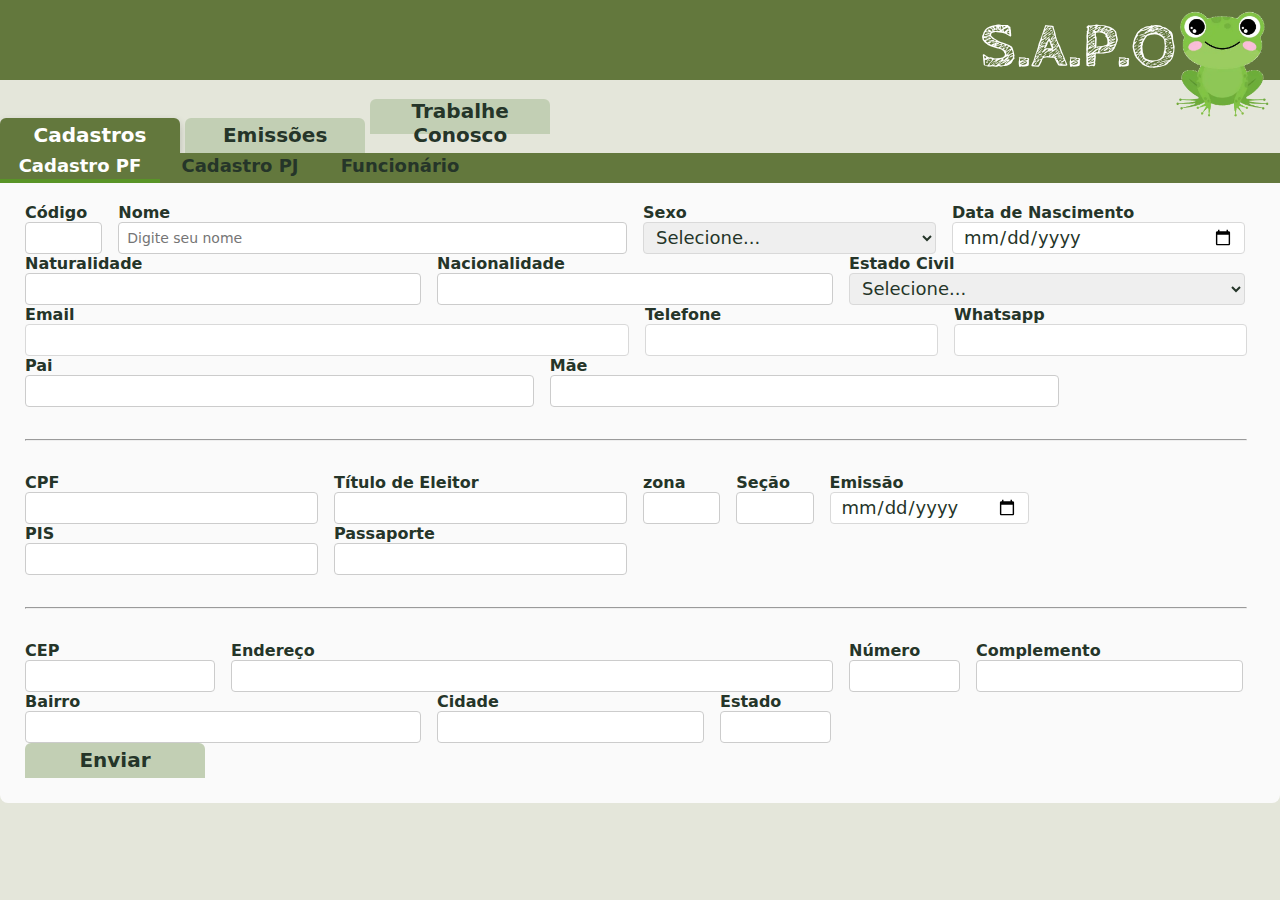
==== commit 3fb8fbca: "Terceiro Commit" ====
--- a/index.html
+++ b/index.html
@@ -24,754 +24,925 @@
     <meta name="theme-color" content="#ffffff">
     <title>SAPO</title>
     <link rel="stylesheet" href="styles.css" />
-
+    <script src="js/fontawesome.js" defer></script>
     <script src="script.js" defer></script>
-
-
 </head>
 
 <body>
     <header>
-        <img id="logo" src="assets/sapo_logo.webp" alt="Imagem Flutuante" />
-        <h1>S.A.P.O</h1>
-        <div>
-            <div class="botoes">
-                <button type="button" onclick="toggleSubButtons('sub-btn1')">
-                    Cadastros
-                </button>
-                <button type="button" onclick="toggleSubButtons('sub-btn2')">
-                    Emissões
-                </button>
-                <button type="button" onclick="toggleSubButtons('curriculo')">
-                    Trabalhe Conosco
-                </button>
+        <div class="sapo">
+            <h1>S.A.P.O</h1>
+        </div>
+        <div class="logo">
+            <img id="logo" src="assets/sapo_logo.webp" alt="Imagem Flutuante" />
+        </div>
+        </div>
+    </header>
+    <br>
+    <main>
+        <div class="formularios">
+            <div class="barra-botoes">
+                <div class="botoes">
+                    <button type="button" onclick="toggleSubButtons('sub-btn1')">
+                        Cadastros
+                    </button>
+                    <button type="button" onclick="toggleSubButtons('sub-btn2')">
+                        Emissões
+                    </button>
+                    <button type="button" onclick="toggleSubButtons('sub-btn3')">
+                        Trabalhe Conosco
+                    </button>
+                </div>
+                <div class="sub-buttons-section">
+                    <div class="fundo-sub-buttons"></div>
+                    <div id="sub-btn1" class="sub-buttons">
+                        <button type="button" onclick="showSection('cadastro-pf'); activateSubButton(this)">
+                            Cadastro PF
+                        </button>
+                        <button type="button" onclick="showSection('cadastro-pj'); activateSubButton(this)">
+                            Cadastro PJ
+                        </button>
+                        <button type="button" onclick="showSection('funcionario'); activateSubButton(this)">
+                            Funcionário
+                        </button>
+                    </div>
+                    <div id="sub-btn2" class="sub-buttons">
+                        <button type="button" onclick="showSection('nota-fiscal'); activateSubButton(this)">
+                            Nota Fiscal
+                        </button>
+                        <button type="button" onclick="showSection('recibo'); activateSubButton(this)">
+                            Recibo
+                        </button>
+                        <button type="button" onclick="showSection('ordem-servico'); activateSubButton(this)">
+                            Serviço
+                        </button>
+                        <button type="button" onclick="showSection('ordem-compra'); activateSubButton(this)">
+                            Compra
+                        </button>
+                    </div>
+                    <div id="sub-btn3" class="sub-buttons">
+                        <button type="button" onclick="showSection('trabalhe-conosco-1'); activateSubButton(this)">
+                            Vaga 1
+                        </button>
+                        <button type="button" onclick="showSection('trabalhe-conosco-2'); activateSubButton(this)">
+                            Vaga 2
+                        </button>
+                        <!-- Adicione mais sub-botões conforme necessário -->
+                    </div>
+                </div>
+            </div>
+            <div id="cadastro-pf" class="content-section cadastropf-section" style="display: none">
+                <form class="codigo-pf" action="/submit-cadastro-pf" method="post">
+                    <div>
+                        <label for="codigo-pf">Código
+                            <input type="text" id="codigo-pf" name="codigo-pf" required />
+                        </label>
+                        <label for="nome-pf">Nome
+                            <input type="text" id="nome-pf" name="nome-pf" required placeholder="Digite seu nome" />
+                        </label>
+                        <label for="sexo-pf">Sexo
+                            <select id="sexo-pf" name="sexo-pf" required>
+                                <option value="" Selecionar selected>Selecione...</option>
+                                <option value="masculino">Masculino</option>
+                                <option value="feminino">Feminino</option>
+                                <option value="outros">Outros</option>
+                            </select>
+                        </label>
+                        <label for="nascimento-pf">Data de Nascimento
+                            <input type="date" id="nascimento-pf" name="nascimento-pf" required />
+                        </label>
+                    </div>
+                    <div>
+                        <label for="naturalidade-pf">Naturalidade
+                            <input type="text" id="naturalidade-pf" name="naturalidade-pf" required />
+                        </label>
+                        <label for="nacionalidade-pf">Nacionalidade
+                            <input type="text" id="nacionalidade-pf" name="nacionalidade-pf" required />
+                        </label>
+                        <label for="estado-civil-pf">Estado Civil
+                            <select id="estado-civil-pf" name="estado-civil-pf" required>
+                                <option value="" Selecionar selected>Selecione...</option>
+                                <option value="solteiro">Solteiro</option>
+                                <option value="casado">Casado</option>
+                                <option value="divorciado">Divorciado</option>
+                                <option value="viuvo">Viúvo</option>
+                            </select>
+                        </label>
+
+                    </div>
+                    <div>
+
+                        <label for="email-pf">Email
+                            <input type="email" id="email-pf" name="email-pf" required />
+                        </label>
+                        <label for="telefone-pf">Telefone
+                            <input type="tel" id="telefone-pf" name="telefone-pf" />
+                        </label>
+                        </label>
+                        <label for="whatsapp-pf">Whatsapp
+                            <input type="tel" id="whatsapp-pf" name="whatsapp-pf" />
+                        </label>
+                    </div>
+                    <div>
+                        <label for="pai-pf">Pai
+                            <input type="text" id="pai-pf" name="pai-pf" required />
+                        </label>
+                        <label for="mae-pf">Mãe
+                            <input type="text" id="mae-pf" name="mae-pf" required />
+                        </label>
+                    </div>
+                    <hr>
+                    <div>
+                        <label for="cpf-pf">CPF
+                            <input type="text" id="cpf-pf" name="cpf-pf" required />
+                        </label>
+                        <label for="titulo-pf">Título de Eleitor
+                            <input type="text" id="titulo-pf" name="titulo-pf" required />
+                        </label>
+                        <label for="zona-pf">zona
+                            <input type="text" id="zona-pf" name="zona-pf" required />
+                        </label>
+                        <label for="secao-pf">Seção
+                            <input type="text" id="secao-pf" name="secao-pf" required />
+                        </label>
+                        <label for="emissao-pf">Emissão
+                            <input type="date" id="emissao-pf" name="emissao-pf" required />
+                        </label>
+                    </div>
+                    <div>
+                        <label for="pis-pf">PIS
+                            <input type="text" id="pis-pf" name="pis-pf" required />
+                        </label>
+                        <label for="passaporte-pf">Passaporte
+                            <input type="text" id="passaporte-pf" name="passaporte-pf" required />
+                        </label>
+
+                    </div>
+                    <hr>
+                    <div>
+                        <label for="cep-pf">CEP
+                            <input type="text" id="cep-pf" name="cep-pf" required />
+                        </label>
+                        <label for="endereco-pf">Endereço
+                            <input type="text" id="endereco-pf" name="endereco-pf" required />
+                        </label>
+                        <label for="numero-pf">Número
+                            <input type="text" id="numero-pf" name="numero-pf" required />
+                        </label>
+                        <label for="complemento-pf">Complemento
+                            <input type="text" id="complemento-pf" name="complemento-pf" required />
+                        </label>
+                    </div>
+                    <div>
+                        <label for="bairro-pf">Bairro
+                            <input type="text" id="bairro-pf" name="bairro-pf" required />
+                        </label>
+                        <label for="cidade-pf">Cidade
+                            <input type="text" id="cidade-pf" name="cidade-pf" required />
+                        </label>
+                        <label for="estado-pf">Estado
+                            <input type="text" id="estado-pf" name="estado-pf" required />
+                        </label>
+                    </div>
+                    <button type="submit">Enviar</button>
+                </form>
+            </div>
+            <div id="cadastro-pj" class="content-section cadastropj-section" style="display: none">
+                <form action="/submit-cadastro-pj" method="post">
+                    <div>
+                        <label for="codigo-pj">Código
+                            <input type="text" id="codigo-pj" name="codigo-pj" required />
+                        </label>
+                        <label for="razao-social-pj">Razão Social
+                            <input type="text" id="razao-social-pj" name="razao-social-pf" required />
+                        </label>
+                        <label for="cnpj-pj">CNPJ
+                            <input type="text" id="cnpj-pj" name="cnpj-pj" required />
+                        </label>
+                        <label for="inscricao-estadual-pj">Inscrição Estadual
+                            <input type="text" id="inscricao-estadual-pj" name="inscricao-estadual-pj" required />
+                        </label>
+                    </div>
+                    <div>
+                        <label for="inscricao-municipal-pj">Inscrição Municipal
+                            <input type="text" id="inscricao-municipal-pj" name="inscricao-municipal-pj" required />
+                        </label>
+                        <label for="data-ativacao-pj">Data de Ativação
+                            <input type="date" id="data-ativacao-pj" name="data-ativacao-pj" required />
+                        </label>
+                        <label for="faturamento-mensal-pj">Faturamento Mensal
+                            <input type="text" id="faturamento-mensal-pj" name="faturamento-mensal-pj" required />
+                        </label>
+                        <label for="ramo-atividade-pj">Ramo de Atividade
+                            <input type="text" id="ramo-atividade-pj" name="ramo-atividade-pj" required />
+                        </label>
+                    </div>
+                    <div>
+                        <label for="contato-pj">Contato
+                            <input type="text" id="contato-pj" name="contato-pj" required />
+                        </label>
+                        <label for="telefone-pj">Telefone
+                            <input type="tel" id="telefone-pj" name="telefone-pj" required />
+                        </label>
+                        <label for="ramal-pj">Ramal
+                            <input type="text" id="ramal-pj" name="ramal-pj" required />
+                        </label>
+                        <label for="email-pj">Email
+                            <input type="text" id="email-pj" name="email-pj" required />
+                        </label>
+                    </div>
+                    <div>
+                        <label for="nome-fantasia-pj">Nome Fantasia
+                            <input type="text" id="nome-fantasia-pj" name="nome-fantasia-pj" required />
+                        </label>
+                    </div>
+                    <hr>
+                    <div>
+                        <label for="cep-pj">CEP
+                            <input type="text" id="cep-pj" name="cep-pj" required />
+                        </label>
+                        <label for="endereco-pj">Endereço
+                            <input type="text" id="endereco-pj" name="endereco-pj" required />
+                        </label>
+                        <label for="numero-pj">Número
+                            <input type="text" id="numero-pj" name="numero-pj" required />
+                        </label>
+                        <label for="complemento-pj">Complemento
+                            <input type="text" id="complemento-pj" name="complemento-pj" required />
+                        </label>
+                    </div>
+                    <div>
+                        <label for="bairro-pj">Bairro
+                            <input type="text" id="bairro-pj" name="bairro-pj" required />
+                        </label>
+                        <label for="cidade-pj">Cidade
+                            <input type="text" id="cidade-pj" name="cidade-pj" required />
+                        </label>
+                        <label for="estado-pj">Estado
+                            <input type="text" id="estado-pj" name="estado-pj" required />
+                        </label>
+                        <label for="tempo-local-pj">Tempo Local
+                            <input type="text" id="tempo-local-pj" name="tempo-local-pj" required />
+                        </label>
+                    </div>
+                    <hr>
+                    <div>
+                        <label for="codigo-banco-pj">Código Banco
+                            <input type="text" id="codigo-banco-pj" name="codigo-banco-pj" required />
+                        </label>
+                        <label for="nome-banco-pj">Nome Banco
+                            <input type="text" id="nome-banco-pj" name="nome-banco-pj" required />
+                        </label>
+                        <label for="agencia-banco-pj">Agência
+                            <input type="text" id="agencia-banco-pj" name="agencia-banco-pj" required />
+                        </label>
+                        <label for="conta-banco-pj">Conta
+                            <input type="text" id="conta-banco-pj" name="conta-banco-pj" required />
+                        </label>
+                        <label for="data-abertura-pj">Data Abertura
+                            <input type="date" id="data-abertura-pj" name="data-abertura-pj" required />
+                        </label>
+                    </div>
+                    <div>
+                        <label for="telefone-gerente-pj">Telefone
+                            <input type="tel" id="telefone-gerente-pj" name="telefone-gerente-pj" required />
+                        </label>
+                        <label for="gerente-pj">Gerente
+                            <input type="text" id="gerente-pj" name="gerente-pj" required />
+                        </label>
+                    </div>
+                    <hr>
+                    <div>
+                        <label for="empresa1-pj">Empresa
+                            <input type="text" id="empresa1-pj" name="empresa1-pj" required />
+                        </label>
+                        <label for="contato1-pj">Contato
+                            <input type="text" id="contato1-pj" name="contato1-pj" required />
+                        </label>
+                        <label for="telefone1-pj">Telefone
+                            <input type="text" id="telefone1-pj" name="telefone1-pj" required />
+                        </label>
+                        <label for="ramal1-pj">Ramal
+                            <input type="text" id="ramal1-pj" name="ramal1-pj" required />
+                        </label>
+                    </div>
+                    <div>
+                        <label for="empresa2-pj">Empresa
+                            <input type="text" id="empresa2-pj" name="empresa2-pj" required />
+                        </label>
+                        <label for="contato2-pj">Contato
+                            <input type="text" id="contato2-pj" name="contato2-pj" required />
+                        </label>
+                        <label for="telefone2-pj">Telefone
+                            <input type="text" id="telefone2-pj" name="telefone2-pj" required />
+                        </label>
+                        <label for="ramal2-pj">Ramal
+                            <input type="text" id="ramal2-pj" name="ramal2-pj" required />
+                        </label>
+                    </div>
+                    <button type="submit">Enviar</button>
+                </form>
+            </div>
+            <div id="funcionario" class="content-section funcionario-section" style="display: none">
+                <form action="/funcionario" method="post">
+                    <div>
+                        <label for="codigo-fun">Código
+                            <input type="text" id="codigo-fun" name="codigo-fun" required />
+                        </label>
+                        <label for="nome-fun">Nome
+                            <input type="text" id="nome-fun" name="nome-fun" required />
+                        </label>
+                        <label for="data-admissao-fun">Data Admissão
+                            <input type="date" id="data-admissao-fun" name="data-admissao-fun" required />
+                        </label>
+                        <label for="data-demissao-fun">Data Demissão
+                            <input type="date" id="data-demissao-fun" name="data-demissao-fun" required />
+                        </label>
+                    </div>
+                    <div>
+                        <label for="departamento-fun">Departamento
+                            <input type="text" id="departamento-fun" name="departamento-fun" required />
+                        </label>
+                        <label for="carteira-trabalho-fun">Carteira Trabalho
+                            <input type="text" id="carteira-trabalho-fun" name="carteira-trabalho-fun" required />
+                        </label>
+                        <label for="serie-fun">Série
+                            <input type="text" id="serie-fun" name="serie-fun" required />
+                        </label>
+                        <label for="titulo-fun">Titulo
+                            <input type="text" id="titulo-fun" name="titulo-fun" required />
+                        </label>
+                        <label for="zona-fun">Zona
+                            <input type="text" id="zona-fun" name="zona-fun" required />
+                        </label>
+                        <label for="secao-fun">Seção
+                            <input type="text" id="secao-fun" name="secao-fun" required />
+                        </label>
+                        <label for="nascimento-fun">Data de Nascimento
+                            <input type="date" id="nascimento-fun" name="nascimento-fun" required />
+                        </label>
+                    </div>
+                    <div>
+                        <label for="pis-fun">PIS
+                            <input type="text" id="pis-fun" name="pis-fun" required />
+                        </label>
+                        <label for="cpf-fun">CPF
+                            <input type="text" id="cpf-fun" name="cpf-fun" required />
+                        </label>
+                        <label for="departamento-fun">Departamento
+                            <input type="text" id="departamento-fun" name="departamento-fun" required />
+                        </label>
+                        <label for="funcao-fun">Função
+                            <input type="text" id="funcao-fun" name="funcao-fun" required />
+                        </label>
+                    </div>
+                    <div>
+                        <label for="sexo-fun">Sexo
+                            <select id="sexo-fun" name="sexo-fun" required>
+                                <option value="" Selecionar selected>Selecione...</option>
+                                <option value="masculino">Masculino</option>
+                                <option value="feminino">Feminino</option>
+                                <option value="outros">Outros</option>
+                            </select>
+                        </label>
+                    </div>
+                    <hr>
+                    <div>
+                        <label for="cep-fun">CEP
+                            <input type="text" id="cep-fun" name="cep-fun" required />
+                        </label>
+                        <label for="endereco-fun">Endereço
+                            <input type="text" id="endereco-fun" name="endereco-fun" required />
+                        </label>
+                        <label for="numero-fun">Número
+                            <input type="text" id="numero-fun" name="numero-fun" required />
+                        </label>
+                        <label for="complemento-fun">Complemento
+                            <input type="text" id="complemento-fun" name="complemento-fun" required />
+                        </label>
+                    </div>
+                    <div>
+                        <label for="bairro-fun">Bairro
+                            <input type="text" id="bairro-fun" name="bairro-fun" required />
+                        </label>
+                        <label for="cidade-fun">Cidade
+                            <input type="text" id="cidade-fun" name="cidade-fun" required />
+                        </label>
+                        <label for="estado-fun">Estado
+                            <input type="text" id="estado-fun" name="estado-fun" required />
+                        </label>
+                    </div>
+                    <hr>
+                    <div class="dependentes-container" id="dependentes-container">
+                        <div class="dependente-item" id="dependente-1">
+                            <label for="dependente1-fun">Dependente
+                                <input type="text" id="dependente1-fun" name="dependente1-fun"
+                                    class="dependente-input dependente-input-field" required />
+                            </label>
+                            <label for="cpf1-fun">CPF
+                                <input type="text" id="cpf1-fun" name="cpf1-fun" class="cpf-input cpf-input-field"
+                                    required />
+                            </label>
+                            <label for="idade1-fun">Idade
+                                <input type="text" id="idade1-fun" name="idade1-fun"
+                                    class="idade-input idade-input-field" required />
+                            </label>
+                            <label for="parentesco1-fun">Parentesco
+                                <select type="text" id="parentesco1-fun" name="parentesco1-fun"
+                                    class="parentesco-input parentesco-input-field" required />
+                                <option value="" Selecionar selected>Selecione...</option>
+                                <option value="conjuge">Cônjuge</option>
+                                <option value="filhoate18">Filho até 18 anos</option>
+                                <option value="filhouniversitario">Filho até 24 anos Universitário</option>
+                                <option value="filhopcd">Filho PCD</option>
+                                </select>
+                            </label>
+                            <span class="remove-dependente" onclick="removeDependente(this)">❌</span>
+                        </div>
+                    </div>
+                    <div class="add-dependente" onclick="addDependente()">
+                        <button type="submit" class="submit-button"><i class="fa-solid fa-circle-plus"></i></button>
+                    </div>
+                    <script src="script.js"></script>
+                </form>
+            </div>
+            <div id="nota-fiscal" class="content-section nota-fiscal-section" style="display: none">
+                <div class="nota-fiscal-section">
+                    <div class="header-nota-fiscal">
+                        <div id="nota-fiscal" class="nota-fiscal">
+                            <div>
+                                <label for="codigo-nota-fiscal">Ordem de Serviço:
+                                    <input type="text" id="codigo-nota-fiscal" name="codigo-nota-fiscal" required />
+                                </label>
+                            </div>
+                            <div>
+                                <label for="emissor-nota-fiscal">Emissor:
+                                    <input type="text" id="emissor-nota-fiscal" name="emissor-nota-fiscal" required />
+                                </label>
+                            </div>
+                            <div class="cnpj-ordem">
+                                <label for="cnpj-emissor-nota-fiscal">CNPJ:
+                                    <input type="text" id="cnpj-emissor-nota-fiscal" name="cnpj-emissor-nota-fiscal"
+                                        required />
+                                </label>
+                                <label for="ie-emissor-nota-fiscal">IE:
+                                    <input type="text" id="ie-emissor-nota-fiscal" name="ie-emissor-nota-fiscal"
+                                        required />
+                                </label>
+                            </div>
+                            <div>
+                                <label for="data-emissao-nota-fiscal">Data:
+                                    <input type="date" id="data-emissao-nota-fiscal" name="data-emissao-nota-fiscal"
+                                        required />
+                                </label>
+                            </div>
+                            <div class=endereco-ordem>
+                                <label for="endereco-ordem-servico">End:
+                                    <input type="text" id="endereco-ordem-servico" name="endereco-ordem-servico"
+                                        required />
+                                </label>
+                                <label for="cep-ordem-servico">CEP:
+                                    <input type="text" id="cep-ordem-servico" name="cep-ordem-servico" required />
+                                </label>
+                            </div>
+                            <div>
+
+                            </div>
+                        </div>
+                        <div id="cliente-nota-section" class="cliente-nota-section">
+                            <div class="cliente-nota">
+                                <label for="cliente-nota">cliente
+                                    <input type="text" id="cliente-nota" name="cliente-nota" required />
+                                </label>
+                                <label for="tipo-nota">Tipo
+                                    <select id="tipo-nota" name="tipo-nota" required>
+                                        <option value="" Selecionar selected>Selecione...</option>
+                                        <option value="venda">Venda</option>
+                                        <option value="servico">Serviço</option>
+                                    </select>
+                                </label>
+                            </div>
+                            <div class="cnpj-nota-section">
+                                <label for="cnpj-nota">CNPJ
+                                    <input type="text" id="cnpj-nota" name="cnpj-nota" required />
+                                </label>
+                                <label for="ie-nota">IE
+                                    <input type="text" id="ie-nota" name="ie-nota" required />
+                                </label>
+                                <label for="im-nota">CCM
+                                    <input type="text" id="im-nota" name="im-nota" required />
+                                </label>
+                            </div>
+                            <div class="endereco-nota-section">
+                                <label for="endereco-nota">end
+                                    <input type="text" id="endereco-nota" name="endereco-nota" required />
+                                </label>
+                                <label for="n-nota">nº
+                                    <input type="text" id="n-nota" name="n-nota" required />
+                                </label>
+                                <label for="complemento-nota">comp
+                                    <input type="text" id="complemento-nota" name="complemento-nota" required />
+                                </label>
+                            </div>
+                            <div class="cidade-nota-section">
+                                <label for="bairro-nota">bairro
+                                    <input type="text" id="bairro-nota" name="bairro-nota" required />
+                                </label>
+                                <label for="cidade-nota">cidade
+                                    <input type="text" id="cidade-nota" name="cidade-nota" required />
+                                </label>
+                                <label for="cep-nota">CEP
+                                    <input type="text" id="cep-nota" name="cep-nota" required />
+                                </label>
+                            </div>
+                        </div>
+                    </div>
+                </div>
+                <div class="table-container">
+                    <table>
+                        <thead class="tabela-titulo">
+                            <tr>
+                                <th class="col-codigo">Código</th>
+                                <th class="col-descricao">Descrição</th>
+                                <th class="col-unidade">Uni</th>
+                                <th class="col-quantidade">QTD</th>
+                                <th class="col-unitario">Valor Unitário</th>
+                                <th class="col-total-item">Valor Item</th>
+                            </tr>
+                        </thead>
+                        <tbody>
+                            <tr>
+                                <td class="col-codigo"><input type="text" name="codigo_1"></td>
+                                <td class="col-descricao"><input type="text" name="descricao_1"></td>
+                                <td class="col-unidade"><input type="text" name="unidade_1"></td>
+                                <td class="col-quantidade"><input type="text" name="quantidade_1"></td>
+                                <td class="col-unitario"><input type="text" name="valor_1"></td>
+                                <td class="col-total-item"><input type="text" name="valor_item_1"></td>
+                            </tr>
+                            <tr>
+                                <td class="col-codigo"><input type="text" name="codigo_2"></td>
+                                <td class="col-descricao"><input type="text" name="descricao_2"></td>
+                                <td class="col-unidade"><input type="text" name="unidade_2"></td>
+                                <td class="col-quantidade"><input type="text" name="quantidade_2"></td>
+                                <td class="col-unitario"><input type="text" name="valor_2"></td>
+                                <td class="col-total-item"><input type="text" name="valor_item_2"></td>
+                            </tr>
+                            <tr>
+                                <td class="col-codigo"><input type="text" name="codigo_3"></td>
+                                <td class="col-descricao"><input type="text" name="descricao_3"></td>
+                                <td class="col-unidade"><input type="text" name="unidade_3"></td>
+                                <td class="col-quantidade"><input type="text" name="quantidade_3"></td>
+                                <td class="col-unitario"><input type="text" name="valor_3"></td>
+                                <td class="col-total-item"><input type="text" name="valor_item_3"></td>
+                            </tr>
+                            <tr>
+                                <td class="col-codigo"><input type="text" name="codigo_4"></td>
+                                <td class="col-descricao"><input type="text" name="descricao_4"></td>
+                                <td class="col-unidade"><input type="text" name="unidade_4"></td>
+                                <td class="col-quantidade"><input type="text" name="quantidade_4"></td>
+                                <td class="col-unitario"><input type="text" name="valor_4"></td>
+                                <td class="col-total-item"><input type="text" name="valor_item_4"></td>
+                            </tr>
+                            <tr>
+                                <td class="col-codigo"><input type="text" name="codigo_5"></td>
+                                <td class="col-descricao"><input type="text" name="descricao_5"></td>
+                                <td class="col-unidade"><input type="text" name="unidade_5"></td>
+                                <td class="col-quantidade"><input type="text" name="quantidade_5"></td>
+                                <td class="col-unitario"><input type="text" name="valor_5"></td>
+                                <td class="col-total-item"><input type="text" name="valor_item_5"></td>
+                            </tr>
+                            <tr>
+                                <td class="col-codigo"><input type="text" name="codigo_6"></td>
+                                <td class="col-descricao"><input type="text" name="descricao_6"></td>
+                                <td class="col-unidade"><input type="text" name="unidade_6"></td>
+                                <td class="col-quantidade"><input type="text" name="quantidade_6"></td>
+                                <td class="col-unitario"><input type="text" name="valor_6"></td>
+                                <td class="col-total-item"><input type="text" name="valor_item_6"></td>
+                            </tr>
+                            <tr>
+                                <td class="col-codigo"><input type="text" name="codigo_7"></td>
+                                <td class="col-descricao"><input type="text" name="descricao_7"></td>
+                                <td class="col-unidade"><input type="text" name="unidade_7"></td>
+                                <td class="col-quantidade"><input type="text" name="quantidade_7"></td>
+                                <td class="col-unitario"><input type="text" name="valor_7"></td>
+                                <td class="col-total-item"><input type="text" name="valor_item_7"></td>
+                            </tr>
+                            <tr>
+                                <td class="col-codigo"><input type="text" name="codigo_8"></td>
+                                <td class="col-descricao"><input type="text" name="descricao_8"></td>
+                                <td class="col-unidade"><input type="text" name="unidade_8"></td>
+                                <td class="col-quantidade"><input type="text" name="quantidade_8"></td>
+                                <td class="col-unitario"><input type="text" name="valor_8"></td>
+                                <td class="col-total-item"><input type="text" name="valor_item_8"></td>
+                            </tr>
+                            <tr>
+                                <td class="col-codigo"><input type="text" name="codigo_9"></td>
+                                <td class="col-descricao"><input type="text" name="descricao_9"></td>
+                                <td class="col-unidade"><input type="text" name="unidade_9"></td>
+                                <td class="col-quantidade"><input type="text" name="quantidade_9"></td>
+                                <td class="col-unitario"><input type="text" name="valor_9"></td>
+                                <td class="col-total-item"><input type="text" name="valor_item_9"></td>
+                            </tr>
+                            <tr>
+                                <td class="col-codigo"><input type="text" name="codigo_10"></td>
+                                <td class="col-descricao"><input type="text" name="descricao_10"></td>
+                                <td class="col-unidade"><input type="text" name="unidade_10"></td>
+                                <td class="col-quantidade"><input type="text" name="quantidade_10"></td>
+                                <td class="col-unitario"><input type="text" name="valor_10"></td>
+                                <td class="col-total-item"><input type="text" name="valor_item_10"></td>
+                            </tr>
+                        </tbody>
+                    </table>
+                </div>
+                <div class="footer-nota-section">
+                    <div id="assinatura-nota" class="assinatura-nota">
+
+                    </div>
+                    <div id="total-nota" class="total-nota">
+                        <div>
+                            <div class="icms-container">
+                                <input type="text" id="icms-input" name="icms" required />
+                                <label for="icms-label" class="icms-label">%ICMS</label>
+                            </div>
+                            <div class="ipi-container">
+                                <input type="text" id="ipi-input" name="ipi" required />
+                                <label for="ipi-label" class="ipi-label">%IPI</label>
+                            </div>
+                            <div class="iss-container">
+                                <input type="text" id="iss-input" name="iss" required />
+                                <label for="iss-label" class="iss-label">%ISS</label>
+                            </div>
+                        </div>
+                        <div class="total-container">
+                            <label for="subtotal-nota">Sub Total
+                                <input type="text" id="subtotal-nota" name="subtotal-nota" required />
+                            </label>
+                            <label for="icmstotal-nota">ICMS
+                                <input type="text" id="icmstotal-nota" name="icmstotal-nota" required />
+                            </label>
+                            <label for="ipitotal-nota">IPI
+                                <input type="text" id="ipitotal-nota" name="ipitotal-nota" required />
+                            </label>
+                            <label for="isstotal-nota">ISS
+                                <input type="text" id="isstotal-nota" name="isstotal-nota" required />
+                            </label>
+                            <label for="total-nota">TOTAL
+                                <input type="text" id="total-nota" name="total-nota" required />
+                            </label>
+                        </div>
+                    </div>
+                </div>
+            </div>
+            <div id="recibo" class="content-section" style="display: none">
+                <h2>Recibo</h2>
+                <p>Giovana Chata...</p>
             </div>
             <div>
-                <div id="sub-btn1" class="sub-buttons">
-                    <button type="button" onclick="showSection('cadastro-pf'); activateSubButton(this)">
-                        Cadastro PF
-                    </button>
-                    <button type="button" onclick="showSection('cadastro-pj'); activateSubButton(this)">
-                        Cadastro PJ
-                    </button>
-                    <button type="button" onclick="showSection('funcionario'); activateSubButton(this)">
-                        Funcionário
-                    </button>
+                <div id="ordem-servico" class="content-section" style="display: none">
+                    <div class="ordem-servico-section">
+                        <div class="header-ordem-servico">
+                            <div id="cliente-ordem-servico" class="cliente-ordem-servico">
+                                <div>
+                                    <label for="codigo-ordem-servico">Ordem de Serviço:
+                                        <input type="text" id="codigo-ordem-servico" name="codigo-ordem-servico"
+                                            required />
+                                    </label>
+                                </div>
+                                <div>
+                                    <label for="cliente-ordem-servico">Cliente:
+                                        <input type="text" id="cliente-ordem-servico" name="cliente-ordem-servico"
+                                            required />
+                                    </label>
+                                </div>
+                                <div class=endereco-ordem>
+                                    <label for="endereco-ordem-servico">End:
+                                        <input type="text" id="endereco-ordem-servico" name="endereco-ordem-servico"
+                                            required />
+                                    </label>
+                                    <label for="cep-ordem-servico">CEP:
+                                        <input type="text" id="cep-ordem-servico" name="cep-ordem-servico" required />
+                                    </label>
+                                </div>
+                                <div class="cnpj-ordem">
+                                    <label for="cnpj-ordem-servico">CNPJ:
+                                        <input type="text" id="cnpj-ordem-servico" name="cnpj-ordem-servico" required />
+                                    </label>
+                                    <label for="telefone-ordem-servico">Fone:
+                                        <input type="text" id="telefone-ordem-servico" name="telefone-ordem-servico"
+                                            required />
+                                    </label>
+                                </div>
+                                <div>
+                                    <label for="email-ordem-servico">E-mail:
+                                        <input type="text" id="email-ordem-servico" name="email-ordem-servico"
+                                            required />
+                                    </label>
+                                </div>
+                            </div>
+                            <div id="descricao-ordem-servico" class="descricao-ordem-servico">
+                                <div>
+                                    <label for="equipamento-ordem-servico">Equipamento:
+                                        <input type="text" id="equipamento-ordem-servico"
+                                            name="equipamento-ordem-servico" required />
+                                    </label>
+                                </div>
+                                <div>
+                                    <label for="marca-ordem-servico">Marca:
+                                        <input type="text" id="marca-ordem-servico" name="marca-ordem-servico"
+                                            required />
+                                    </label>
+                                </div>
+                                <div><label for="modelo-ordem-servico">Modelo:
+                                        <input type="text" id="modelo-ordem-servico" name="modelo-ordem-servico"
+                                            required />
+                                    </label>
+                                </div>
+                                <div><label for="servico-ordem-servico">Servico:
+                                        <input type="text" id="servico-ordem-servico" name="servico-ordem-servico"
+                                            required />
+                                    </label>
+                                </div>
+                            </div>
+                        </div>
+                        <div class="body-ordem-servico">
+                            <div id="diagnostico-ordem-servico" class="diagnostico-ordem-servico">
+                                <b>Diagnóstico: </b>
+                                <textarea class="textarea-diagnostico" oninput="autoResize(this)"></textarea>
+                                <script>
+                                    function autoResize(textarea) {
+                                        textarea.style.height = 'auto'; // Remove a altura atual
+                                        textarea.style.height = (textarea.scrollHeight) + 'px'; // Define a altura para o conteúdo
+                                    }
+                                </script>
+                            </div>
+                            <div id="solucao-ordem-servico" class="solucao-ordem-servico">
+                                <b>Solução: </b>
+                                <textarea class="textarea-solucao oninput=" autoResize(this)"></textarea>
+                                <script>
+                                    function autoResize(textarea) {
+                                        textarea.style.height = 'auto'; // Remove a altura atual
+                                        textarea.style.height = (textarea.scrollHeight) + 'px'; // Define a altura para o conteúdo
+                                    }
+                                </script>
+                            </div>
+                        </div>
+                        <div class="footer-ordem-servico">
+                            <div id="contato-ordem-servico" class="contato-ordem-servico">
+                                <div>
+                                    <label for="data-ordem-servico">Data Serviço:
+                                        <input type="text" id="data-ordem-servico" name="data-ordem-servico" required />
+                                    </label>
+                                </div>
+                                <div>
+                                    <label for="contato-ordem-servico">Contato:
+                                        <input type="text" id="contato-ordem-servico" name="contato-ordem-servico"
+                                            required />
+                                    </label>
+                                </div>
+                                <div>
+                                    <label for="tecnico-ordem-servico">Técnico:
+                                        <input type="text" id="tecnico-ordem-servico" name="tecnico-ordem-servico"
+                                            required />
+                                    </label>
+                                </div>
+                                <div>
+                                    <label for="total-ordem-servico">Total:
+                                        <input type="text" id="total-ordem-servico" name="total-ordem-servico"
+                                            required />
+                                    </label>
+                                </div>
+                            </div>
+                            <div id="assinatura-servico-section" class="assinatura-servico-section">
+                                <div>
+                                    <label for="tecnico-assinatura-ordem-servico">Técnico:
+                                        <input type="text" id="tecnico-assinatura-ordem-servico"
+                                            name="tecnico-assinatura-ordem-servico" required />
+                                    </label>
+                                </div>
+                                <div>
+                                    <label for="cliente-assinatura-ordem-servico">Cliente:
+                                        <input type="text" id="cliente-assinatura-ordem-servico"
+                                            name="cliente-assinatura-ordem-servico" required />
+                                    </label>
+                                </div>
+                            </div>
+                        </div>
+                    </div>
+
+
                 </div>
             </div>
-            <div>
-                <div id="sub-btn2" class="sub-buttons">
-                    <button type="button" onclick="showSection('nota-fiscal'); activateSubButton(this)">
-                        Nota Fiscal
-                    </button>
-                    <button type="button" onclick="showSection('recibo'); activateSubButton(this)">
-                        Recibo
-                    </button>
-                    <button type="button" onclick="showSection('ordem-servico'); activateSubButton(this)">
-                        Ordem de Serviço
-                    </button>
-                    <button type="button" onclick="showSection('ordem-compra'); activateSubButton(this)">
-                        Ordem de Compra
-                    </button>
+            <div id="ordem-compra" class="content-section" style="display: none">
+                <div class="ordem-compra-section">
+                    <div class="header-ordem-compra">
+                        <div class="emissor-ordem">
+                            <div>
+                                <label for="emissor-ordem-compra">
+                                    <input type="text" id="emissor-ordem-compra" name="emissor-ordem-compra" required />
+                                </label>
+                            </div>
+                            <div class=endereco-emissor-ordem>
+                                <label for="endereco-emissor-ordem-compra">
+                                    <input type="text" id="endereco-ordem-compra" name="endereco-ordem-compra"
+                                        required />
+                                </label>
+                            </div>
+                            <div>
+                                <label for="cidade-emissor-ordem-compra">
+                                    <input type="text" id="cidade-emissor-ordem-compra"
+                                        name="cidade-emissor-ordem-compra" required />
+                                </label>
+                                <label for="estado-emissor-ordem-compra">
+                                    <input type="text" id="estado-emissor-ordem-compra"
+                                        name="estado-emissor-ordem-compra" required />
+                                </label>
+                            </div>
+                            <div>
+                                <label for="cep-emissor-ordem-compra">
+                                    <input type="text" id="cep-emissor-ordem-compra" name="cep-emissor-ordem-compra"
+                                        required />
+                                </label>
+                            </div>
+                        </div>
+                        <div class="status-ordem">
+                            <div>
+                                <label for="n-ordem-compra">Núm.
+                                    <input type="text" id="n-ordem-compra" name="n-ordem-compra" required />
+                                </label>
+                            </div>
+                            <div>
+                                <label for="data-ordem-compra">
+                                    <input type="date" id="data-ordem-compra" name="data-ordem-compra" required />
+                                </label>
+                            </div>
+                            <div>
+                                <label for="cep-emissor-ordem-compra">
+                                    <input type="text" id="cep-emissor-ordem-compra" name="cep-emissor-ordem-compra"
+                                        required />
+                                </label>
+                            </div>
+                        </div>
+                    </div>
+                    <div class="body-ordem-compra">
+                        <div class="fornecedor">
+                            <div class="fornecedor-ordem"> <b>Fornecedor</b>
+                                <label for="fornecedor-ordem-compra">
+                                    <input type="text" id="fornecedor-ordem-compra" name="fornecedor-ordem-compra"
+                                        required />
+                                </label>
+                            </div>
+                            <div>
+                                <label for="endereco-fornecedor-ordem-compra">
+                                    <input type="text" id="endereco-fornecedor-ordem-compra"
+                                        name="endereco-fornecedor-ordem-compra" required />
+                                </label>
+                            </div>
+                            <div>
+                                <label for="cidade-fornecedor-ordem-compra">
+                                    <input type="text" id="cidade-fornecedor-ordem-compra"
+                                        name="cidade-fornecedor-ordem-compra" required />
+                                </label>
+                                <label for="estado-fornecedor-ordem-compra">
+                                    <input type="text" id="estado-fornecedor-ordem-compra"
+                                        name="estado-fornecedor-ordem-compra" required />
+                                </label>
+                            </div>
+                            <div>
+                                <label for="cep-fornecedor-ordem-compra">
+                                    <input type="text" id="cep-emissor-ordem-compra" name="cep-emissor-ordem-compra"
+                                        required />
+                                </label>
+                            </div>
+                        </div>
+                        <div class="status-ordem">
+                            <div>
+                                <label for="n-ordem-compra">Núm.
+                                    <input type="text" id="n-ordem-compra" name="n-ordem-compra" required />
+                                </label>
+                            </div>
+                            <div>
+                                <label for="data-ordem-compra">
+                                    <input type="date" id="data-ordem-compra" name="data-ordem-compra" required />
+                                </label>
+                            </div>
+                            <div>
+                                <label for="cep-emissor-ordem-compra">
+                                    <input type="text" id="cep-emissor-ordem-compra" name="cep-emissor-ordem-compra"
+                                        required />
+                                </label>
+                            </div>
+                        </div>
+                    </div>
                 </div>
+
             </div>
-        </div>
-        </div>
-
-    </header>
-    <main>
-        <div id="curriculo" class="content-section" style="display: none">
-            <h2>Trabalhe Conosco</h2>
-            <p>Detalhes sobre oportunidades de trabalho...</p>
-        </div>
-        <div id="cadastro-pf" class="content-section cadastropf-section" style="display: none">
-            <form class="codigo-pf" action="/submit-cadastro-pf" method="post">
-                <div>
-                    <label for="codigo-pf">Código
-                        <input type="text" id="codigo-pf" name="codigo-pf" required />
-                    </label>
-                    <label for="nome-pf">Nome
-                        <input type="text" id="nome-pf" name="nome-pf" required placeholder="Digite seu nome" />
-                    </label>
-                    <label for="sexo-pf">Sexo
-                        <select id="sexo-pf" name="sexo-pf" required>
-                            <option value="" Selecionar selected>Selecione...</option>
-                            <option value="masculino">Masculino</option>
-                            <option value="feminino">Feminino</option>
-                            <option value="outros">Outros</option>
-                        </select>
-                    </label>
-                    <label for="nascimento-pf">Data de Nascimento
-                        <input type="date" id="nascimento-pf" name="nascimento-pf" required />
-                    </label>
-                </div>
-                <div>
-                    <label for="naturalidade-pf">Naturalidade
-                        <input type="text" id="naturalidade-pf" name="naturalidade-pf" required />
-                    </label>
-                    <label for="nacionalidade-pf">Nacionalidade
-                        <input type="text" id="nacionalidade-pf" name="nacionalidade-pf" required />
-                    </label>
-                    <label for="estado-civil-pf">Estado Civil
-                        <select id="estado-civil-pf" name="estado-civil-pf" required>
-                            <option value="" Selecionar selected>Selecione...</option>
-                            <option value="solteiro">Solteiro</option>
-                            <option value="casado">Casado</option>
-                            <option value="divorciado">Divorciado</option>
-                            <option value="viuvo">Viúvo</option>
-                        </select>
-                    </label>
-
-                </div>
-                <div>
-
-                    <label for="email-pf">Email
-                        <input type="email" id="email-pf" name="email-pf" required />
-                    </label>
-                    <label for="telefone-pf">Telefone
-                        <input type="tel" id="telefone-pf" name="telefone-pf" />
-                    </label>
-                    </label>
-                    <label for="whatsapp-pf">Whatsapp
-                        <input type="tel" id="whatsapp-pf" name="whatsapp-pf" />
-                    </label>
-                </div>
-                <div>
-                    <label for="pai-pf">Pai
-                        <input type="text" id="pai-pf" name="pai-pf" required />
-                    </label>
-                    <label for="mae-pf">Mãe
-                        <input type="text" id="mae-pf" name="mae-pf" required />
-                    </label>
-                </div>
-                <hr>
-                <div>
-                    <label for="cpf-pf">CPF
-                        <input type="text" id="cpf-pf" name="cpf-pf" required />
-                    </label>
-                    <label for="titulo-pf">Título de Eleitor
-                        <input type="text" id="titulo-pf" name="titulo-pf" required />
-                    </label>
-                    <label for="zona-pf">zona
-                        <input type="text" id="zona-pf" name="zona-pf" required />
-                    </label>
-                    <label for="secao-pf">Seção
-                        <input type="text" id="secao-pf" name="secao-pf" required />
-                    </label>
-                    <label for="emissao-pf">Emissão
-                        <input type="date" id="emissao-pf" name="emissao-pf" required />
-                    </label>
-                </div>
-                <div>
-                    <label for="pis-pf">PIS
-                        <input type="text" id="pis-pf" name="pis-pf" required />
-                    </label>
-                    <label for="passaporte-pf">Passaporte
-                        <input type="text" id="passaporte-pf" name="passaporte-pf" required />
-                    </label>
-
-                </div>
-                <hr>
-                <div>
-                    <label for="cep-pf">CEP
-                        <input type="text" id="cep-pf" name="cep-pf" required />
-                    </label>
-                    <label for="endereco-pf">Endereço
-                        <input type="text" id="endereco-pf" name="endereco-pf" required />
-                    </label>
-                    <label for="numero-pf">Número
-                        <input type="text" id="numero-pf" name="numero-pf" required />
-                    </label>
-                    <label for="complemento-pf">Complemento
-                        <input type="text" id="complemento-pf" name="complemento-pf" required />
-                    </label>
-                </div>
-                <div>
-                    <label for="bairro-pf">Bairro
-                        <input type="text" id="bairro-pf" name="bairro-pf" required />
-                    </label>
-                    <label for="cidade-pf">Cidade
-                        <input type="text" id="cidade-pf" name="cidade-pf" required />
-                    </label>
-                    <label for="estado-pf">Estado
-                        <input type="text" id="estado-pf" name="estado-pf" required />
-                    </label>
-                </div>
-                <button type="submit">Enviar</button>
-            </form>
-        </div>
-        <div id="cadastro-pj" class="content-section cadastropj-section" style="display: none">
-            <form action="/submit-cadastro-pj" method="post">
-                <div>
-                    <label for="codigo-pj">Código
-                        <input type="text" id="codigo-pj" name="codigo-pj" required />
-                    </label>
-                    <label for="razao-social-pj">Razão Social
-                        <input type="text" id="razao-social-pj" name="razao-social-pf" required />
-                    </label>
-                    <label for="cnpj-pj">CNPJ
-                        <input type="text" id="cnpj-pj" name="cnpj-pj" required />
-                    </label>
-                    <label for="inscricao-estadual-pj">Inscrição Estadual
-                        <input type="text" id="inscricao-estadual-pj" name="inscricao-estadual-pj" required />
-                    </label>
-                </div>
-                <div>
-                    <label for="inscricao-municipal-pj">Inscrição Municipal
-                        <input type="text" id="inscricao-municipal-pj" name="inscricao-municipal-pj" required />
-                    </label>
-                    <label for="data-ativacao-pj">Data de Ativação
-                        <input type="date" id="data-ativacao-pj" name="data-ativacao-pj" required />
-                    </label>
-                    <label for="faturamento-mensal-pj">Faturamento Mensal
-                        <input type="text" id="faturamento-mensal-pj" name="faturamento-mensal-pj" required />
-                    </label>
-                    <label for="ramo-atividade-pj">Ramo de Atividade
-                        <input type="text" id="ramo-atividade-pj" name="ramo-atividade-pj" required />
-                    </label>
-                </div>
-                <div>
-                    <label for="contato-pj">Contato
-                        <input type="text" id="contato-pj" name="contato-pj" required />
-                    </label>
-                    <label for="telefone-pj">Telefone
-                        <input type="tel" id="telefone-pj" name="telefone-pj" required />
-                    </label>
-                    <label for="ramal-pj">Ramal
-                        <input type="text" id="ramal-pj" name="ramal-pj" required />
-                    </label>
-                    <label for="email-pj">Email
-                        <input type="text" id="email-pj" name="email-pj" required />
-                    </label>
-                </div>
-                <div>
-                    <label for="nome-fantasia-pj">Nome Fantasia
-                        <input type="text" id="nome-fantasia-pj" name="nome-fantasia-pj" required />
-                    </label>
-                </div>
-                <hr>
-                <div>
-                    <label for="cep-pj">CEP
-                        <input type="text" id="cep-pj" name="cep-pj" required />
-                    </label>
-                    <label for="endereco-pj">Endereço
-                        <input type="text" id="endereco-pj" name="endereco-pj" required />
-                    </label>
-                    <label for="numero-pj">Número
-                        <input type="text" id="numero-pj" name="numero-pj" required />
-                    </label>
-                    <label for="complemento-pj">Complemento
-                        <input type="text" id="complemento-pj" name="complemento-pj" required />
-                    </label>
-                </div>
-                <div>
-                    <label for="bairro-pj">Bairro
-                        <input type="text" id="bairro-pj" name="bairro-pj" required />
-                    </label>
-                    <label for="cidade-pj">Cidade
-                        <input type="text" id="cidade-pj" name="cidade-pj" required />
-                    </label>
-                    <label for="estado-pj">Estado
-                        <input type="text" id="estado-pj" name="estado-pj" required />
-                    </label>
-                    <label for="tempo-local-pj">Tempo Local
-                        <input type="text" id="tempo-local-pj" name="tempo-local-pj" required />
-                    </label>
-                </div>
-                <hr>
-                <div>
-                    <label for="codigo-banco-pj">Código Banco
-                        <input type="text" id="codigo-banco-pj" name="codigo-banco-pj" required />
-                    </label>
-                    <label for="nome-banco-pj">Nome Banco
-                        <input type="text" id="nome-banco-pj" name="nome-banco-pj" required />
-                    </label>
-                    <label for="agencia-banco-pj">Agência
-                        <input type="text" id="agencia-banco-pj" name="agencia-banco-pj" required />
-                    </label>
-                    <label for="conta-banco-pj">Conta
-                        <input type="text" id="conta-banco-pj" name="conta-banco-pj" required />
-                    </label>
-                    <label for="data-abertura-pj">Data Abertura
-                        <input type="date" id="data-abertura-pj" name="data-abertura-pj" required />
-                    </label>
-                </div>
-                <div>
-                    <label for="telefone-gerente-pj">Telefone
-                        <input type="tel" id="telefone-gerente-pj" name="telefone-gerente-pj" required />
-                    </label>
-                    <label for="gerente-pj">Gerente
-                        <input type="text" id="gerente-pj" name="gerente-pj" required />
-                    </label>
-                </div>
-                <hr>
-                <div>
-                    <label for="empresa1-pj">Empresa
-                        <input type="text" id="empresa1-pj" name="empresa1-pj" required />
-                    </label>
-                    <label for="contato1-pj">Contato
-                        <input type="text" id="contato1-pj" name="contato1-pj" required />
-                    </label>
-                    <label for="telefone1-pj">Telefone
-                        <input type="text" id="telefone1-pj" name="telefone1-pj" required />
-                    </label>
-                    <label for="ramal1-pj">Ramal
-                        <input type="text" id="ramal1-pj" name="ramal1-pj" required />
-                    </label>
-                </div>
-                <div>
-                    <label for="empresa2-pj">Empresa
-                        <input type="text" id="empresa2-pj" name="empresa2-pj" required />
-                    </label>
-                    <label for="contato2-pj">Contato
-                        <input type="text" id="contato2-pj" name="contato2-pj" required />
-                    </label>
-                    <label for="telefone2-pj">Telefone
-                        <input type="text" id="telefone2-pj" name="telefone2-pj" required />
-                    </label>
-                    <label for="ramal2-pj">Ramal
-                        <input type="text" id="ramal2-pj" name="ramal2-pj" required />
-                    </label>
-                </div>
-                <button type="submit">Enviar</button>
-            </form>
-        </div>
-        <div id="funcionario" class="content-section funcionario-section" style="display: none">
-            <form action="/funcionario" method="post">
-                <div>
-                    <label for="codigo-fun">Código
-                        <input type="text" id="codigo-fun" name="codigo-fun" required />
-                    </label>
-                    <label for="nome-fun">Nome
-                        <input type="text" id="nome-fun" name="nome-fun" required />
-                    </label>
-                    <label for="data-admissao-fun">Data Admissão
-                        <input type="date" id="data-admissao-fun" name="data-admissao-fun" required />
-                    </label>
-                    <label for="data-demissao-fun">Data Demissão
-                        <input type="date" id="data-demissao-fun" name="data-demissao-fun" required />
-                    </label>
-                </div>
-                <div>
-                    <label for="departamento-fun">Departamento
-                        <input type="text" id="departamento-fun" name="departamento-fun" required />
-                    </label>
-                    <label for="carteira-trabalho-fun">Carteira Trabalho
-                        <input type="text" id="carteira-trabalho-fun" name="carteira-trabalho-fun" required />
-                    </label>
-                    <label for="serie-fun">Série
-                        <input type="text" id="serie-fun" name="serie-fun" required />
-                    </label>
-                    <label for="titulo-fun">Titulo
-                        <input type="text" id="titulo-fun" name="titulo-fun" required />
-                    </label>
-                    <label for="zona-fun">Zona
-                        <input type="text" id="zona-fun" name="zona-fun" required />
-                    </label>
-                    <label for="secao-fun">Seção
-                        <input type="text" id="secao-fun" name="secao-fun" required />
-                    </label>
-                    <label for="nascimento-fun">Data de Nascimento
-                        <input type="date" id="nascimento-fun" name="nascimento-fun" required />
-                    </label>
-                </div>
-                <div>
-                    <label for="pis-fun">PIS
-                        <input type="text" id="pis-fun" name="pis-fun" required />
-                    </label>
-                    <label for="cpf-fun">CPF
-                        <input type="text" id="cpf-fun" name="cpf-fun" required />
-                    </label>
-                    <label for="departamento-fun">Departamento
-                        <input type="text" id="departamento-fun" name="departamento-fun" required />
-                    </label>
-                    <label for="funcao-fun">Função
-                        <input type="text" id="funcao-fun" name="funcao-fun" required />
-                    </label>
-                </div>
-                <div>
-                    <label for="sexo-fun">Sexo
-                        <select id="sexo-fun" name="sexo-fun" required>
-                            <option value="" Selecionar selected>Selecione...</option>
-                            <option value="masculino">Masculino</option>
-                            <option value="feminino">Feminino</option>
-                            <option value="outros">Outros</option>
-                        </select>
-                    </label>
-                </div>
-                <hr>
-                <div>
-                    <label for="cep-fun">CEP
-                        <input type="text" id="cep-fun" name="cep-fun" required />
-                    </label>
-                    <label for="endereco-fun">Endereço
-                        <input type="text" id="endereco-fun" name="endereco-fun" required />
-                    </label>
-                    <label for="numero-fun">Número
-                        <input type="text" id="numero-fun" name="numero-fun" required />
-                    </label>
-                    <label for="complemento-fun">Complemento
-                        <input type="text" id="complemento-fun" name="complemento-fun" required />
-                    </label>
-                </div>
-                <div>
-                    <label for="bairro-fun">Bairro
-                        <input type="text" id="bairro-fun" name="bairro-fun" required />
-                    </label>
-                    <label for="cidade-fun">Cidade
-                        <input type="text" id="cidade-fun" name="cidade-fun" required />
-                    </label>
-                    <label for="estado-fun">Estado
-                        <input type="text" id="estado-fun" name="estado-fun" required />
-                    </label>
-                </div>
-                <hr>
-                <div>
-                    <label for="dependente1-fun">Dependente
-                        <input type="text" id="dependente1-fun" name="dependente1-fun" required />
-                    </label>
-                    <label for="cpf1-fun">CPF
-                        <input type="text" id="cpf1-fun" name="cpf1-fun" required />
-                    </label>
-                    <label for="idade1-fun">Idade
-                        <input type="text" id="idade1-fun" name="idade1-fun" required />
-                    </label>
-                    <label for="parentesco1-fun">Parentesco
-                        <input type="text" id="parentesco1-fun" name="parentesco1-fun" required />
-                    </label>
-                </div>
-                <button type="submit">Enviar</button>
-            </form>
-        </div>
-        <div id="nota-fiscal" class="content-section nota-fiscal-section" style="display: none">
-            <br>
-            <br>
-            <br>
-            <hr>
-            <div class="nota-fiscal-section">
-                <div id="nota-fiscal" class="nota-fiscal">
-                    Nota Fiscal
-                    Emissor: Instituto Eurofarma
-                    CNPJ: 14.367.309/0001-42 IE: 284.192.431.902
-                    Data:
-                    Endereço: Rua Professor Irineu Chaluppe
-                </div>
-                <div id="cliente-nota-section" class="cliente-nota-section">
-                    <div class="cliente-nota">
-                        <label for="cliente-nota">cliente
-                            <input type="text" id="cliente-nota" name="cliente-nota" required />
-                        </label>
-                        <label for="tipo-nota">Tipo
-                            <select id="tipo-nota" name="tipo-nota" required>
-                                <option value="" Selecionar selected>Selecione...</option>
-                                <option value="venda">Venda</option>
-                                <option value="servico">Serviço</option>
-                            </select>
-                        </label>
-                    </div>
-                    <div class="cnpj-nota-section">
-                        <label for="cnpj-nota">CNPJ
-                            <input type="text" id="cnpj-nota" name="cnpj-nota" required />
-                        </label>
-                        <label for="ie-nota">IE
-                            <input type="text" id="ie-nota" name="ie-nota" required />
-                        </label>
-                        <label for="im-nota">CCM
-                            <input type="text" id="im-nota" name="im-nota" required />
-                        </label>
-                    </div>
-                    <div class="endereco-nota-section">
-                        <label for="endereco-nota">end
-                            <input type="text" id="endereco-nota" name="endereco-nota" required />
-                        </label>
-                        <label for="n-nota">nº
-                            <input type="text" id="n-nota" name="n-nota" required />
-                        </label>
-                        <label for="complemento-nota">comp
-                            <input type="text" id="complemento-nota" name="complemento-nota" required />
-                        </label>
-                    </div>
-                    <div class="cidade-nota-section">
-                        <label for="bairro-nota">bairro
-                            <input type="text" id="bairro-nota" name="bairro-nota" required />
-                        </label>
-                        <label for="cidade-nota">cidade
-                            <input type="text" id="cidade-nota" name="cidade-nota" required />
-                        </label>
-                        <label for="cep-nota">CEP
-                            <input type="text" id="cep-nota" name="cep-nota" required />
-                        </label>
-                    </div>
-                </div>
+            <div id="trabalhe-conosco-1" class="content-section" style="display: none">
+                <h2>TrabalheConosco 1</h2>
+                <p>Detalhes sobre Ordem Vagas...</p>
             </div>
-            <div class="table-container">
-                <table>
-                    <thead class="tabela-titulo">
-                        <tr>
-                            <th class="col-codigo">Código</th>
-                            <th class="col-descricao">Descrição</th>
-                            <th class="col-unidade">Uni</th>
-                            <th class="col-quantidade">QTD</th>
-                            <th class="col-unitario">Valor Unitário</th>
-                            <th class="col-total-item">Valor Item</th>
-                        </tr>
-                    </thead>
-                    <tbody>
-                        <tr>
-                            <td class="col-codigo"><input type="text" name="codigo_1"></td>
-                            <td class="col-descricao"><input type="text" name="descricao_1"></td>
-                            <td class="col-unidade"><input type="text" name="unidade_1"></td>
-                            <td class="col-quantidade"><input type="text" name="quantidade_1"></td>
-                            <td class="col-unitario"><input type="text" name="valor_1"></td>
-                            <td class="col-total-item"><input type="text" name="valor_item_1"></td>
-                        </tr>
-                        <tr>
-                            <td class="col-codigo"><input type="text" name="codigo_2"></td>
-                            <td class="col-descricao"><input type="text" name="descricao_2"></td>
-                            <td class="col-unidade"><input type="text" name="unidade_2"></td>
-                            <td class="col-quantidade"><input type="text" name="quantidade_2"></td>
-                            <td class="col-unitario"><input type="text" name="valor_2"></td>
-                            <td class="col-total-item"><input type="text" name="valor_item_2"></td>
-                        </tr>
-                        <tr>
-                            <td class="col-codigo"><input type="text" name="codigo_3"></td>
-                            <td class="col-descricao"><input type="text" name="descricao_3"></td>
-                            <td class="col-unidade"><input type="text" name="unidade_3"></td>
-                            <td class="col-quantidade"><input type="text" name="quantidade_3"></td>
-                            <td class="col-unitario"><input type="text" name="valor_3"></td>
-                            <td class="col-total-item"><input type="text" name="valor_item_3"></td>
-                        </tr>
-                        <tr>
-                            <td class="col-codigo"><input type="text" name="codigo_4"></td>
-                            <td class="col-descricao"><input type="text" name="descricao_4"></td>
-                            <td class="col-unidade"><input type="text" name="unidade_4"></td>
-                            <td class="col-quantidade"><input type="text" name="quantidade_4"></td>
-                            <td class="col-unitario"><input type="text" name="valor_4"></td>
-                            <td class="col-total-item"><input type="text" name="valor_item_4"></td>
-                        </tr>
-                        <tr>
-                            <td class="col-codigo"><input type="text" name="codigo_5"></td>
-                            <td class="col-descricao"><input type="text" name="descricao_5"></td>
-                            <td class="col-unidade"><input type="text" name="unidade_5"></td>
-                            <td class="col-quantidade"><input type="text" name="quantidade_5"></td>
-                            <td class="col-unitario"><input type="text" name="valor_5"></td>
-                            <td class="col-total-item"><input type="text" name="valor_item_5"></td>
-                        </tr>
-                        <tr>
-                            <td class="col-codigo"><input type="text" name="codigo_6"></td>
-                            <td class="col-descricao"><input type="text" name="descricao_6"></td>
-                            <td class="col-unidade"><input type="text" name="unidade_6"></td>
-                            <td class="col-quantidade"><input type="text" name="quantidade_6"></td>
-                            <td class="col-unitario"><input type="text" name="valor_6"></td>
-                            <td class="col-total-item"><input type="text" name="valor_item_6"></td>
-                        </tr>
-                        <tr>
-                            <td class="col-codigo"><input type="text" name="codigo_7"></td>
-                            <td class="col-descricao"><input type="text" name="descricao_7"></td>
-                            <td class="col-unidade"><input type="text" name="unidade_7"></td>
-                            <td class="col-quantidade"><input type="text" name="quantidade_7"></td>
-                            <td class="col-unitario"><input type="text" name="valor_7"></td>
-                            <td class="col-total-item"><input type="text" name="valor_item_7"></td>
-                        </tr>
-                        <tr>
-                            <td class="col-codigo"><input type="text" name="codigo_8"></td>
-                            <td class="col-descricao"><input type="text" name="descricao_8"></td>
-                            <td class="col-unidade"><input type="text" name="unidade_8"></td>
-                            <td class="col-quantidade"><input type="text" name="quantidade_8"></td>
-                            <td class="col-unitario"><input type="text" name="valor_8"></td>
-                            <td class="col-total-item"><input type="text" name="valor_item_8"></td>
-                        </tr>
-                        <tr>
-                            <td class="col-codigo"><input type="text" name="codigo_9"></td>
-                            <td class="col-descricao"><input type="text" name="descricao_9"></td>
-                            <td class="col-unidade"><input type="text" name="unidade_9"></td>
-                            <td class="col-quantidade"><input type="text" name="quantidade_9"></td>
-                            <td class="col-unitario"><input type="text" name="valor_9"></td>
-                            <td class="col-total-item"><input type="text" name="valor_item_9"></td>
-                        </tr>
-                        <tr>
-                            <td class="col-codigo"><input type="text" name="codigo_10"></td>
-                            <td class="col-descricao"><input type="text" name="descricao_10"></td>
-                            <td class="col-unidade"><input type="text" name="unidade_10"></td>
-                            <td class="col-quantidade"><input type="text" name="quantidade_10"></td>
-                            <td class="col-unitario"><input type="text" name="valor_10"></td>
-                            <td class="col-total-item"><input type="text" name="valor_item_10"></td>
-                        </tr>
-                    </tbody>
-                </table>
+            <div id="trabalhe-conosco-2" class="content-section" style="display: none">
+                <h2>TrabalheConosco 2</h2>
+                <p>Detalhes sobre Ordem Vagas...</p>
             </div>
-            <div class="footer-nota-section">
-                <div id="assinatura-nota" class="assinatura-nota">
-
-                </div>
-                <div id="total-nota" class="total-nota">
-                    <div>
-                        <div class="icms-container">
-                            <input type="text" id="icms-input" name="icms" required />
-                            <label for="icms-label" class="icms-label">%ICMS</label>
-                        </div>
-                        <div class="ipi-container">
-                            <input type="text" id="ipi-input" name="ipi" required />
-                            <label for="ipi-label" class="ipi-label">%IPI</label>
-                        </div>
-                        <div class="iss-container">
-                            <input type="text" id="iss-input" name="iss" required />
-                            <label for="iss-label" class="iss-label">%ISS</label>
-                        </div>
-                    </div>
-                    <div class="total-container">
-                        <label for="subtotal-nota">Sub Total
-                            <input type="text" id="subtotal-nota" name="subtotal-nota" required />
-                        </label>
-                        <label for="icmstotal-nota">ICMS
-                            <input type="text" id="icmstotal-nota" name="icmstotal-nota" required />
-                        </label>
-                        <label for="ipitotal-nota">IPI
-                            <input type="text" id="ipitotal-nota" name="ipitotal-nota" required />
-                        </label>
-                        <label for="isstotal-nota">ISS
-                            <input type="text" id="isstotal-nota" name="isstotal-nota" required />
-                        </label>
-                        <label for="total-nota">TOTAL
-                            <input type="text" id="total-nota" name="total-nota" required />
-                        </label>
-                    </div>
-                </div>
-            </div>
-        </div>
-        </div>
-        <div id="recibo" class="content-section" style="display: none">
-            <h2>Recibo</h2>
-            <p>Giovana Chata...</p>
-        </div>
-        <div id="ordem-servico" class="content-section" style="display: none">
-            <br>
-            <br>
-            <br>
-            <hr>
-            <div class="ordem-servico-section">
-                <div id="cliente-ordem-servico" class="cliente-ordem-servico">
-                    <div>
-                        <label for="codigo-ordem-servico">Ordem de Serviço:
-                            <input type="text" id="codigo-ordem-servico" name="codigo-ordem-servico" required />
-                        </label>
-                    </div>
-                    <div>
-                        <label for="cliente-ordem-servico">Cliente:
-                            <input type="text" id="cliente-ordem-servico" name="cliente-ordem-servico" required />
-                        </label>
-                    </div>
-                    <div class=endereco-ordem>
-                        <label for="endereco-ordem-servico">End:
-                            <input type="text" id="endereco-ordem-servico" name="endereco-ordem-servico" required />
-                        </label>
-                        <label for="cep-ordem-servico">CEP:
-                            <input type="text" id="cep-ordem-servico" name="cep-ordem-servico" required />
-                        </label>
-                    </div>
-                    <div class="cnpj-ordem">
-                        <label for="cnpj-ordem-servico">CNPJ:
-                            <input type="text" id="cnpj-ordem-servico" name="cnpj-ordem-servico" required />
-                        </label>
-                        <label for="telefone-ordem-servico">Fone:
-                            <input type="text" id="telefone-ordem-servico" name="telefone-ordem-servico" required />
-                        </label>
-                    </div>
-                    <div>
-                        <label for="email-ordem-servico">E-mail:
-                            <input type="text" id="email-ordem-servico" name="email-ordem-servico" required />
-                        </label>
-                    </div>
-                </div>
-                <div id="descricao-ordem-servico" class="descricao-ordem-servico">
-                    <div>
-                        <label for="equipamento-ordem-servico">Equipamento:
-                            <input type="text" id="equipamento-ordem-servico" name="equipamento-ordem-servico"
-                                required />
-                        </label>
-                    </div>
-                    <div>
-                        <label for="marca-ordem-servico">Marca:
-                            <input type="text" id="marca-ordem-servico" name="marca-ordem-servico" required />
-                        </label>
-                    </div>
-                    <div><label for="modelo-ordem-servico">Modelo:
-                            <input type="text" id="modelo-ordem-servico" name="modelo-ordem-servico" required />
-                        </label>
-                    </div>
-                    <div><label for="servico-ordem-servico">Servico:
-                            <input type="text" id="servico-ordem-servico" name="servico-ordem-servico" required />
-                        </label>
-                    </div>
-                </div>
-            </div>
-            <div class="ordem-servico-section2">
-                <div id="diagnostico-ordem-servico" class="diagnostico-ordem-servico">
-                    <b>Diagnóstico: </b>
-                    <textarea class="textarea-diagnostico" oninput="autoResize(this)"></textarea>
-                    <script>
-                        function autoResize(textarea) {
-                            textarea.style.height = 'auto'; // Remove a altura atual
-                            textarea.style.height = (textarea.scrollHeight) + 'px'; // Define a altura para o conteúdo
-                        }
-                    </script>
-                </div>
-                <div id="solucao-ordem-servico" class="solucao-ordem-servico">
-                    <b>Solução: </b>
-                    <textarea class="textarea-solucao oninput=" autoResize(this)"></textarea>
-                    <script>
-                        function autoResize(textarea) {
-                            textarea.style.height = 'auto'; // Remove a altura atual
-                            textarea.style.height = (textarea.scrollHeight) + 'px'; // Define a altura para o conteúdo
-                        }
-                    </script>
-                </div>
-            </div>
-            <div class="ordem-servico-section">
-                <div id="contato-ordem-servico" class="contato-ordem-servico">
-                    <div>
-                        <label for="data-ordem-servico">Data Serviço:
-                            <input type="text" id="data-ordem-servico" name="data-ordem-servico" required />
-                        </label>
-                    </div>
-                    <div>
-                        <label for="contato-ordem-servico">Contato:
-                            <input type="text" id="contato-ordem-servico" name="contato-ordem-servico" required />
-                        </label>
-                    </div>
-                    <div>
-                        <label for="tecnico-ordem-servico">Técnico:
-                            <input type="text" id="tecnico-ordem-servico" name="tecnico-ordem-servico" required />
-                        </label>
-                    </div>
-                    <div>
-                        <label for="total-ordem-servico">Total:
-                            <input type="text" id="total-ordem-servico" name="total-ordem-servico" required />
-                        </label>
-                    </div>
-                </div>
-                <div id="assinatura-servico-section" class="assinatura-servico-section">
-                    <div>
-                        <label for="tecnico-assinatura-ordem-servico">Técnico:
-                            <input type="text" id="tecnico-assinatura-ordem-servico"
-                                name="tecnico-assinatura-ordem-servico" required />
-                        </label>
-                    </div>
-                    <div>
-                        <label for="cliente-assinatura-ordem-servico">Cliente:
-                            <input type="text" id="cliente-assinatura-ordem-servico"
-                                name="cliente-assinatura-ordem-servico" required />
-                        </label>
-                    </div>
-                </div>
-            </div>
-        </div>
-        <div id="ordem-compra" class="content-section" style="display: none">
-            <h2>Ordem de Compra</h2>
-            <p>Detalhes sobre Ordem de Compra...</p>
-        </div>
     </main>
-
-</body>
-
-</html>+</body>--- a/styles.css
+++ b/styles.css
@@ -16,12 +16,10 @@
 }
 
 header {
+    width: 100%;
     height: 80px;
-    display: flex;
-    flex-direction: column;
     background-color: #63783D;
-    padding: 10px;
-    position: relative;
+    padding: 0px 10px;
 }
 
 header h1 {
@@ -33,28 +31,73 @@
     position: absolute;
     top: 10px;
     left: 980px;
-
 }
 
 hr {
-    margin: 16px auto;
-}
-
-.botoes {
-    margin-top: auto;
-    display: flex;
-}
-
-/* Estilo base para os botões */
+    margin: 32px auto;
+}
+
+
+main {
+    display: flex;
+    justify-content: center;
+    align-items: flex-start;
+    /* Alinha o conteúdo ao topo */
+    width: 100%;
+}
+
+.formularios {
+    width: 1280px;
+    display: flex;
+    flex-direction: column;
+}
+
+.barra-botoes {
+    display: flex;
+    flex-direction: column;
+}
+
+.sub-buttons-section {
+    width: 100%;
+    background: #63783D;
+}
+
+.sub-buttons {
+    display: none;
+    /* Adiciona borda inferior vermelha */
+
+}
+
+.sub-buttons.active {
+    display: flex;
+    flex-direction: row;
+}
+
+.content-section {
+    display: none;
+    /* Inicialmente escondido */
+    width: 100%;
+    padding: 20px;
+    /* Adiciona padding para o conteúdo */
+    background: #fafafa;
+    border: 5px solid transparent;
+    border-top: none;
+    border-radius: 0 0 8px 8px;
+    box-sizing: border-box;
+}
+
+.content-section.active {
+    display: flex;
+    /* Mostra o conteúdo ativo */
+}
+
 button {
     width: 180px;
     height: 35px;
     background-color: #C2CFB4;
     color: #253529;
     border: none;
-    padding: 0px;
-    margin: 0px;
-    font-family: Calibri;
+    font-family: system-ui, -apple-system, BlinkMacSystemFont, 'Segoe UI', Roboto, Oxygen, Ubuntu, Cantarell, 'Open Sans', 'Helvetica Neue', sans-serif;
     font-size: 20px;
     font-weight: bold;
     cursor: pointer;
@@ -67,42 +110,30 @@
 }
 
 button.active-main {
-    background-color: #4CAF50;
+    background-color: #63783D;
     color: white;
-    border: 2px solid #388E3C;
     box-shadow: 0 4px 8px rgba(0, 0, 0, 0.2);
 }
 
-.sub-buttons {
-    display: none;
-    margin: 0px;
-    padding: 0px;
-    border: none;
-}
-
-.sub-buttons.active {
-    display: block;
-}
-
-
 .sub-buttons button {
-    width: 140px;
-    height: 25px;
-    font-family: Calibri;
+    width: 160px;
+    height: 30px;
+    font-family: system-ui, -apple-system, BlinkMacSystemFont, 'Segoe UI', Roboto, Oxygen, Ubuntu, Cantarell, 'Open Sans', 'Helvetica Neue', sans-serif;
     font-size: 18px;
-    background-color: #4CAF50;
-    color: #253529;
-    border: none;
-    border-radius: 0px;
+    background-color: #63783D;
+    color: #253529;
+    border-radius: 0;
     transition: background-color 0.3s ease, color 0.3s ease;
     box-sizing: border-box;
+    border-bottom: 4px solid rgba(0, 0, 0, 0.0);
 }
 
 .sub-buttons button.active-sub {
-    background-color: #4CAF50;
+    /*background-color: #285a2a;*/
     color: #fefefe;
     border: none;
-    box-shadow: 0 4px 8px rgba(0, 0, 0, 0.2);
+    box-sizing: border-box;
+    border-bottom: 4px solid #599427;
 }
 
 #logo {
@@ -123,8 +154,305 @@
 .cadastropf-section {
     display: none;
     background: #fafafa;
-    width: calc(100% - 20px);
-    max-width: 1300px;
+    max-width: 1280px;
+    margin: 0 auto;
+    padding: 20px;
+    border-top: none;
+    border-radius: 0 0 8px 8px;
+    box-sizing: border-box;
+}
+
+label {
+    font-size: 16px;
+    font-weight: bold;
+    color: #253529;
+    border-radius: 12px gap: 4px;
+}
+
+label input {
+    border: 1px solid #D9D9D9;
+    border-radius: 4px;
+    color: #253529;
+    font-size: 18px;
+    padding: 0px 10px;
+}
+
+label[for="codigo-pf"] {
+    display: flex;
+    flex-direction: column;
+}
+
+label[for="codigo-pf"] input {
+    width: 77.25px;
+    height: 32px;
+}
+
+label[for="nome-pf"] {
+    display: flex;
+    flex-direction: column;
+}
+
+label[for="nome-pf"] input {
+    width: 508.75px;
+    height: 32px;
+}
+
+label[for="sexo-pf"] {
+    display: flex;
+    flex-direction: column;
+}
+
+label[for="sexo-pf"] select {
+    width: 293px;
+    height: 32px;
+    border-radius: 4px;
+    border: 1px solid #D9D9D9;
+    font-size: 18px;
+    padding: 0px 8px;
+    color: #253529;
+}
+
+label[for="nascimento-pf"] {
+    display: flex;
+    flex-direction: column;
+}
+
+label[for="nascimento-pf"] input {
+    width: 293px;
+    height: 32px;
+}
+
+label[for="naturalidade-pf"] {
+    display: flex;
+    flex-direction: column;
+}
+
+label[for="naturalidade-pf"] input {
+    width: 396px;
+    height: 32px;
+}
+
+label[for="nacionalidade-pf"] {
+    display: flex;
+    flex-direction: column;
+}
+
+label[for="nacionalidade-pf"] input {
+    width: 396px;
+    height: 32px;
+}
+
+label[for="estado-civil-pf"] {
+    display: flex;
+    flex-direction: column;
+}
+
+label[for="estado-civil-pf"] select {
+    width: 396px;
+    height: 32px;
+    border-radius: 4px;
+    border: 1px solid #D9D9D9;
+    font-size: 18px;
+    padding: 0px 8px;
+    color: #253529;
+}
+
+label[for="email-pf"] {
+    display: flex;
+    flex-direction: column;
+}
+
+label[for="email-pf"] input {
+    width: 604px;
+    height: 32px;
+}
+
+label[for="telefone-pf"] {
+    display: flex;
+    flex-direction: column;
+}
+
+label[for="telefone-pf"] input {
+    width: 293px;
+    height: 32px;
+}
+
+label[for="whatsapp-pf"] {
+    display: flex;
+    flex-direction: column;
+}
+
+label[for="whatsapp-pf"] input {
+    width: 293px;
+    height: 32px;
+}
+
+label[for="pai-pf"] {
+    display: flex;
+    flex-direction: column;
+}
+
+label[for="pai-pf"] input {
+    width: 508.75px;
+    height: 32px;
+}
+
+label[for="mae-pf"] {
+    display: flex;
+    flex-direction: column;
+}
+
+label[for="mae-pf"] input {
+    width: 508.75px;
+    height: 32px;
+}
+
+label[for="cpf-pf"] {
+    display: flex;
+    flex-direction: column;
+}
+
+label[for="cpf-pf"] input {
+    width: 293px;
+    height: 32px;
+}
+
+label[for="titulo-pf"] {
+    display: flex;
+    flex-direction: column;
+}
+
+label[for="titulo-pf"] input {
+    width: 293px;
+    height: 32px;
+}
+
+label[for="zona-pf"] {
+    display: flex;
+    flex-direction: column;
+}
+
+label[for="zona-pf"] input {
+    width: 77.25px;
+    height: 32px;
+}
+
+label[for="secao-pf"] {
+    display: flex;
+    flex-direction: column;
+}
+
+label[for="secao-pf"] input {
+    width: 77.25px;
+    height: 32px;
+}
+
+label[for="emissao-pf"] {
+    display: flex;
+    flex-direction: column;
+}
+
+label[for="emissao-pf"] input {
+    width: 199.75px;
+    height: 32px;
+}
+
+label[for="pis-pf"] {
+    display: flex;
+    flex-direction: column;
+}
+
+label[for="pis-pf"] input {
+    width: 293px;
+    height: 32px;
+}
+
+label[for="passaporte-pf"] {
+    display: flex;
+    flex-direction: column;
+}
+
+label[for="passaporte-pf"] input {
+    width: 293px;
+    height: 32px;
+}
+
+label[for="cep-pf"] {
+    display: flex;
+    flex-direction: column;
+}
+
+label[for="cep-pf"] input {
+    width: 190px;
+    height: 32px;
+}
+
+label[for="endereco-pf"] {
+    display: flex;
+    flex-direction: column;
+}
+
+label[for="endereco-pf"] input {
+    width: 602px;
+    height: 32px;
+}
+
+label[for="numero-pf"] {
+    display: flex;
+    flex-direction: column;
+}
+
+label[for="numero-pf"] input {
+    width: 111px;
+    height: 32px;
+}
+
+label[for="complemento-pf"] {
+    display: flex;
+    flex-direction: column;
+}
+
+label[for="complemento-pf"] input {
+    width: 267px;
+    height: 32px;
+}
+
+label[for="bairro-pf"] {
+    display: flex;
+    flex-direction: column;
+}
+
+label[for="bairro-pf"] input {
+    width: 396px;
+    height: 32px;
+}
+
+label[for="cidade-pf"] {
+    display: flex;
+    flex-direction: column;
+}
+
+label[for="cidade-pf"] input {
+    width: 267px;
+    height: 32px;
+}
+
+label[for="estado-pf"] {
+    display: flex;
+    flex-direction: column;
+}
+
+label[for="estado-pf"] input {
+    width: 111px;
+    height: 32px;
+}
+
+
+/*Estilos de formatação da página de Pessoa Jurídica*/
+.cadastropj-section {
+    display: none;
+    background: #fafafa;
+    max-width: 1280 px;
     margin: 0 auto;
     padding: 20px;
     border: 5px solid transparent;
@@ -134,297 +462,371 @@
     position: relative;
 }
 
-label {
-    font-size: 16px;
-    font-weight: bold;
-    color: #253529;
-    border-radius: 12px gap: 4px;
-}
-
-label input {
-    border: 1px solid #D9D9D9;
-    border-radius: 4px;
-    font-size: 18px;
-    padding: 0px 10px;
-}
-
-label[for="codigo-pf"] {
-    display: flex;
-    flex-direction: column;
-}
-
-label[for="codigo-pf"] input {
+label[for="codigo-pj"] {
+    display: flex;
+    flex-direction: column;
+}
+
+label[for="codigo-pj"] input {
     width: 77.25px;
     height: 32px;
 }
 
-label[for="nome-pf"] {
-    display: flex;
-    flex-direction: column;
-}
-
-label[for="nome-pf"] input {
+label[for="razao-social-pj"] {
+    display: flex;
+    flex-direction: column;
+}
+
+label[for="razao-social-pj"] input {
     width: 508.75px;
     height: 32px;
 }
 
-label[for="sexo-pf"] {
-    display: flex;
-    flex-direction: column;
-}
-
-label[for="sexo-pf"] select {
-    width: 293px;
-    height: 32px;
-    border-radius: 4px;
-    border: 1px solid #D9D9D9;
-    font-size: 18px;
-    padding: 0px 8px;
-    color: #253529;
-}
-
-label[for="nascimento-pf"] {
-    display: flex;
-    flex-direction: column;
-}
-
-label[for="nascimento-pf"] input {
-    width: 293px;
-    height: 32px;
-}
-
-label[for="naturalidade-pf"] {
-    display: flex;
-    flex-direction: column;
-}
-
-label[for="naturalidade-pf"] input {
+label[for="cnpj-pj"] {
+    display: flex;
+    flex-direction: column;
+}
+
+label[for="cnpj-pj"] input {
+    width: 293px;
+    height: 32px;
+}
+
+label[for="inscricao-estadual-pj"] {
+    display: flex;
+    flex-direction: column;
+}
+
+label[for="inscricao-estadual-pj"] input {
+    width: 293px;
+    height: 32px;
+}
+
+label[for="inscricao-municipal-pj"] {
+    display: flex;
+    flex-direction: column;
+}
+
+label[for="inscricao-municipal-pj"] input {
+    width: 293px;
+    height: 32px;
+}
+
+label[for="data-ativacao-pj"] {
+    display: flex;
+    flex-direction: column;
+}
+
+label[for="data-ativacao-pj"] input {
+    width: 293px;
+    height: 32px;
+}
+
+label[for="faturamento-mensal-pj"] {
+    display: flex;
+    flex-direction: column;
+}
+
+label[for="faturamento-mensal-pj"] input {
+    width: 293px;
+    height: 32px;
+}
+
+label[for="ramo-atividade-pj"] {
+    display: flex;
+    flex-direction: column;
+}
+
+label[for="ramo-atividade-pj"] input {
+    width: 293px;
+    height: 32px;
+}
+
+label[for="contato-pj"] {
+    display: flex;
+    flex-direction: column;
+}
+
+label[for="contato-pj"] input {
+    width: 293px;
+    height: 32px;
+}
+
+label[for="telefone-pj"] {
+    display: flex;
+    flex-direction: column;
+}
+
+label[for="telefone-pj"] input {
+    width: 293px;
+    height: 32px;
+}
+
+label[for="ramal-pj"] {
+    display: flex;
+    flex-direction: column;
+}
+
+label[for="ramal-pj"] input {
+    width: 61.25px;
+    height: 32px;
+}
+
+label[for="email-pj"] {
+    display: flex;
+    flex-direction: column;
+}
+
+label[for="email-pj"] input {
+    width: 524.75px;
+    height: 32px;
+}
+
+label[for="nome-fantasia-pj"] {
+    display: flex;
+    flex-direction: column;
+}
+
+label[for="nome-fantasia-pj"] input {
+    width: 293px;
+    height: 32px;
+}
+
+label[for="cep-pj"] {
+    display: flex;
+    flex-direction: column;
+}
+
+label[for="cep-pj"] input {
+    width: 190px;
+    height: 32px;
+}
+
+label[for="endereco-pj"] {
+    display: flex;
+    flex-direction: column;
+}
+
+label[for="endereco-pj"] input {
+    width: 602px;
+    height: 32px;
+}
+
+label[for="numero-pj"] {
+    display: flex;
+    flex-direction: column;
+}
+
+label[for="numero-pj"] input {
+    width: 111px;
+    height: 32px;
+}
+
+label[for="complemento-pj"] {
+    display: flex;
+    flex-direction: column;
+}
+
+label[for="complemento-pj"] input {
+    width: 267px;
+    height: 32px;
+}
+
+label[for="bairro-pj"] {
+    display: flex;
+    flex-direction: column;
+}
+
+label[for="bairro-pj"] input {
     width: 396px;
     height: 32px;
 }
 
-label[for="nacionalidade-pf"] {
-    display: flex;
-    flex-direction: column;
-}
-
-label[for="nacionalidade-pf"] input {
-    width: 396px;
-    height: 32px;
-}
-
-label[for="estado-civil-pf"] {
-    display: flex;
-    flex-direction: column;
-}
-
-label[for="estado-civil-pf"] select {
-    width: 396px;
-    height: 32px;
-    border-radius: 4px;
-    border: 1px solid #D9D9D9;
-    font-size: 18px;
-    padding: 0px 8px;
-    color: #253529;
-}
-
-label[for="email-pf"] {
-    display: flex;
-    flex-direction: column;
-}
-
-label[for="email-pf"] input {
-    width: 604px;
-    height: 32px;
-}
-
-label[for="telefone-pf"] {
-    display: flex;
-    flex-direction: column;
-}
-
-label[for="telefone-pf"] input {
-    width: 293px;
-    height: 32px;
-}
-
-label[for="whatsapp-pf"] {
-    display: flex;
-    flex-direction: column;
-}
-
-label[for="whatsapp-pf"] input {
-    width: 293px;
-    height: 32px;
-}
-
-label[for="pai-pf"] {
-    display: flex;
-    flex-direction: column;
-}
-
-label[for="pai-pf"] input {
-    width: 508.75px;
-    height: 32px;
-}
-
-label[for="mae-pf"] {
-    display: flex;
-    flex-direction: column;
-}
-
-label[for="mae-pf"] input {
-    width: 508.75px;
-    height: 32px;
-}
-
-label[for="cpf-pf"] {
-    display: flex;
-    flex-direction: column;
-}
-
-label[for="cpf-pf"] input {
-    width: 293px;
-    height: 32px;
-}
-
-label[for="titulo-pf"] {
-    display: flex;
-    flex-direction: column;
-}
-
-label[for="titulo-pf"] input {
-    width: 293px;
-    height: 32px;
-}
-
-label[for="zona-pf"] {
-    display: flex;
-    flex-direction: column;
-}
-
-label[for="zona-pf"] input {
-    width: 77.25px;
-    height: 32px;
-}
-
-label[for="secao-pf"] {
-    display: flex;
-    flex-direction: column;
-}
-
-label[for="secao-pf"] input {
-    width: 77.25px;
-    height: 32px;
-}
-
-label[for="emissao-pf"] {
-    display: flex;
-    flex-direction: column;
-}
-
-label[for="emissao-pf"] input {
-    width: 199.75px;
-    height: 32px;
-}
-
-label[for="pis-pf"] {
-    display: flex;
-    flex-direction: column;
-}
-
-label[for="pis-pf"] input {
-    width: 293px;
-    height: 32px;
-}
-
-label[for="passaporte-pf"] {
-    display: flex;
-    flex-direction: column;
-}
-
-label[for="passaporte-pf"] input {
-    width: 293px;
-    height: 32px;
-}
-
-label[for="cep-pf"] {
-    display: flex;
-    flex-direction: column;
-}
-
-label[for="cep-pf"] input {
-    width: 190px;
-    height: 32px;
-}
-
-label[for="endereco-pf"] {
-    display: flex;
-    flex-direction: column;
-}
-
-label[for="endereco-pf"] input {
-    width: 602px;
-    height: 32px;
-}
-
-label[for="numero-pf"] {
-    display: flex;
-    flex-direction: column;
-}
-
-label[for="numero-pf"] input {
+label[for="cidade-pj"] {
+    display: flex;
+    flex-direction: column;
+}
+
+label[for="cidade-pj"] input {
+    width: 267px;
+    height: 32px;
+}
+
+label[for="estado-pj"] {
+    display: flex;
+    flex-direction: column;
+}
+
+label[for="estado-pj"] input {
     width: 111px;
     height: 32px;
 }
 
-label[for="complemento-pf"] {
-    display: flex;
-    flex-direction: column;
-}
-
-label[for="complemento-pf"] input {
-    width: 267px;
-    height: 32px;
-}
-
-label[for="bairro-pf"] {
-    display: flex;
-    flex-direction: column;
-}
-
-label[for="bairro-pf"] input {
-    width: 396px;
-    height: 32px;
-}
-
-label[for="cidade-pf"] {
-    display: flex;
-    flex-direction: column;
-}
-
-label[for="cidade-pf"] input {
-    width: 267px;
-    height: 32px;
-}
-
-label[for="estado-pf"] {
-    display: flex;
-    flex-direction: column;
-}
-
-label[for="estado-pf"] input {
+label[for="tempo-local-pj"] {
+    display: flex;
+    flex-direction: column;
+}
+
+label[for="tempo-local-pj"] input {
     width: 111px;
     height: 32px;
 }
 
-
-/*Estilos de formatação da página de Pessoa Jurídica*/
-.cadastropj-section {
+label[for="codigo-banco-pj"] {
+    display: flex;
+    flex-direction: column;
+}
+
+label[for="codigo-banco-pj"] input {
+    width: 111px;
+    height: 32px;
+}
+
+label[for="nome-banco-pj"] {
+    display: flex;
+    flex-direction: column;
+}
+
+label[for="nome-banco-pj"] input {
+    width: 293px;
+    height: 32px;
+}
+
+label[for="agencia-banco-pj"] {
+    display: flex;
+    flex-direction: column;
+}
+
+label[for="agencia-banco-pj"] input {
+    width: 111px;
+    height: 32px;
+}
+
+label[for="conta-banco-pj"] {
+    display: flex;
+    flex-direction: column;
+}
+
+label[for="conta-banco-pj"] input {
+    width: 293px;
+    height: 32px;
+}
+
+label[for="data-abertura-pj"] {
+    display: flex;
+    flex-direction: column;
+}
+
+label[for="data-abertura-pj"] input {
+    width: 293px;
+    height: 32px;
+}
+
+label[for="telefone-gerente-pj"] {
+    display: flex;
+    flex-direction: column;
+}
+
+label[for="telefone-gerente-pj"] input {
+    width: 293px;
+    height: 32px;
+}
+
+label[for="gerente-pj"] {
+    display: flex;
+    flex-direction: column;
+}
+
+label[for="gerente-pj"] input {
+    width: 293px;
+    height: 32px;
+}
+
+label[for="empresa1-pj"] {
+    display: flex;
+    flex-direction: column;
+}
+
+label[for="empresa1-pj"] input {
+    width: 293px;
+    height: 32px;
+}
+
+label[for="contato1-pj"] {
+    display: flex;
+    flex-direction: column;
+}
+
+label[for="contato1-pj"] input {
+    width: 293px;
+    height: 32px;
+}
+
+label[for="telefone1-pj"] {
+    display: flex;
+    flex-direction: column;
+}
+
+label[for="telefone1-pj"] input {
+    width: 293px;
+    height: 32px;
+}
+
+label[for="ramal1-pj"] {
+    display: flex;
+    flex-direction: column;
+}
+
+label[for="ramal1-pj"] input {
+    width: 61.25px;
+    height: 32px;
+}
+
+label[for="empresa2-pj"] {
+    display: flex;
+    flex-direction: column;
+}
+
+label[for="empresa2-pj"] input {
+    width: 293px;
+    height: 32px;
+}
+
+label[for="contato2-pj"] {
+    display: flex;
+    flex-direction: column;
+}
+
+label[for="contato2-pj"] input {
+    width: 293px;
+    height: 32px;
+}
+
+label[for="telefone2-pj"] {
+    display: flex;
+    flex-direction: column;
+}
+
+label[for="telefone2-pj"] input {
+    width: 293px;
+    height: 32px;
+}
+
+label[for="ramal2-pj"] {
+    display: flex;
+    flex-direction: column;
+}
+
+label[for="ramal2-pj"] input {
+    width: 61.25px;
+    height: 32px;
+}
+
+/*Estilos de formatação da página de Funcionário*/
+.funcionario-section {
     display: none;
     background: #fafafa;
-    width: calc(100% - 20px);
-    max-width: 1300px;
+    max-width: 1280px;
     margin: 0 auto;
     padding: 20px;
     border: 5px solid transparent;
@@ -434,381 +836,6 @@
     position: relative;
 }
 
-label[for="codigo-pj"] {
-    display: flex;
-    flex-direction: column;
-}
-
-label[for="codigo-pj"] input {
-    width: 77.25px;
-    height: 32px;
-}
-
-label[for="razao-social-pj"] {
-    display: flex;
-    flex-direction: column;
-}
-
-label[for="razao-social-pj"] input {
-    width: 508.75px;
-    height: 32px;
-}
-
-label[for="cnpj-pj"] {
-    display: flex;
-    flex-direction: column;
-}
-
-label[for="cnpj-pj"] input {
-    width: 293px;
-    height: 32px;
-}
-
-label[for="inscricao-estadual-pj"] {
-    display: flex;
-    flex-direction: column;
-}
-
-label[for="inscricao-estadual-pj"] input {
-    width: 293px;
-    height: 32px;
-}
-
-label[for="inscricao-municipal-pj"] {
-    display: flex;
-    flex-direction: column;
-}
-
-label[for="inscricao-municipal-pj"] input {
-    width: 293px;
-    height: 32px;
-}
-
-label[for="data-ativacao-pj"] {
-    display: flex;
-    flex-direction: column;
-}
-
-label[for="data-ativacao-pj"] input {
-    width: 293px;
-    height: 32px;
-}
-
-label[for="faturamento-mensal-pj"] {
-    display: flex;
-    flex-direction: column;
-}
-
-label[for="faturamento-mensal-pj"] input {
-    width: 293px;
-    height: 32px;
-}
-
-label[for="ramo-atividade-pj"] {
-    display: flex;
-    flex-direction: column;
-}
-
-label[for="ramo-atividade-pj"] input {
-    width: 293px;
-    height: 32px;
-}
-
-label[for="contato-pj"] {
-    display: flex;
-    flex-direction: column;
-}
-
-label[for="contato-pj"] input {
-    width: 293px;
-    height: 32px;
-}
-
-label[for="telefone-pj"] {
-    display: flex;
-    flex-direction: column;
-}
-
-label[for="telefone-pj"] input {
-    width: 293px;
-    height: 32px;
-}
-
-label[for="ramal-pj"] {
-    display: flex;
-    flex-direction: column;
-}
-
-label[for="ramal-pj"] input {
-    width: 61.25px;
-    height: 32px;
-}
-
-label[for="email-pj"] {
-    display: flex;
-    flex-direction: column;
-}
-
-label[for="email-pj"] input {
-    width: 524.75px;
-    height: 32px;
-}
-
-label[for="nome-fantasia-pj"] {
-    display: flex;
-    flex-direction: column;
-}
-
-label[for="nome-fantasia-pj"] input {
-    width: 293px;
-    height: 32px;
-}
-
-label[for="cep-pj"] {
-    display: flex;
-    flex-direction: column;
-}
-
-label[for="cep-pj"] input {
-    width: 190px;
-    height: 32px;
-}
-
-label[for="endereco-pj"] {
-    display: flex;
-    flex-direction: column;
-}
-
-label[for="endereco-pj"] input {
-    width: 602px;
-    height: 32px;
-}
-
-label[for="numero-pj"] {
-    display: flex;
-    flex-direction: column;
-}
-
-label[for="numero-pj"] input {
-    width: 111px;
-    height: 32px;
-}
-
-label[for="complemento-pj"] {
-    display: flex;
-    flex-direction: column;
-}
-
-label[for="complemento-pj"] input {
-    width: 267px;
-    height: 32px;
-}
-
-label[for="bairro-pj"] {
-    display: flex;
-    flex-direction: column;
-}
-
-label[for="bairro-pj"] input {
-    width: 396px;
-    height: 32px;
-}
-
-label[for="cidade-pj"] {
-    display: flex;
-    flex-direction: column;
-}
-
-label[for="cidade-pj"] input {
-    width: 267px;
-    height: 32px;
-}
-
-label[for="estado-pj"] {
-    display: flex;
-    flex-direction: column;
-}
-
-label[for="estado-pj"] input {
-    width: 111px;
-    height: 32px;
-}
-
-label[for="tempo-local-pj"] {
-    display: flex;
-    flex-direction: column;
-}
-
-label[for="tempo-local-pj"] input {
-    width: 111px;
-    height: 32px;
-}
-
-label[for="codigo-banco-pj"] {
-    display: flex;
-    flex-direction: column;
-}
-
-label[for="codigo-banco-pj"] input {
-    width: 111px;
-    height: 32px;
-}
-
-label[for="nome-banco-pj"] {
-    display: flex;
-    flex-direction: column;
-}
-
-label[for="nome-banco-pj"] input {
-    width: 293px;
-    height: 32px;
-}
-
-label[for="agencia-banco-pj"] {
-    display: flex;
-    flex-direction: column;
-}
-
-label[for="agencia-banco-pj"] input {
-    width: 111px;
-    height: 32px;
-}
-
-label[for="conta-banco-pj"] {
-    display: flex;
-    flex-direction: column;
-}
-
-label[for="conta-banco-pj"] input {
-    width: 293px;
-    height: 32px;
-}
-
-label[for="data-abertura-pj"] {
-    display: flex;
-    flex-direction: column;
-}
-
-label[for="data-abertura-pj"] input {
-    width: 293px;
-    height: 32px;
-}
-
-label[for="telefone-gerente-pj"] {
-    display: flex;
-    flex-direction: column;
-}
-
-label[for="telefone-gerente-pj"] input {
-    width: 293px;
-    height: 32px;
-}
-
-label[for="gerente-pj"] {
-    display: flex;
-    flex-direction: column;
-}
-
-label[for="gerente-pj"] input {
-    width: 293px;
-    height: 32px;
-}
-
-label[for="empresa1-pj"] {
-    display: flex;
-    flex-direction: column;
-}
-
-label[for="empresa1-pj"] input {
-    width: 293px;
-    height: 32px;
-}
-
-label[for="contato1-pj"] {
-    display: flex;
-    flex-direction: column;
-}
-
-label[for="contato1-pj"] input {
-    width: 293px;
-    height: 32px;
-}
-
-label[for="telefone1-pj"] {
-    display: flex;
-    flex-direction: column;
-}
-
-label[for="telefone1-pj"] input {
-    width: 293px;
-    height: 32px;
-}
-
-label[for="ramal1-pj"] {
-    display: flex;
-    flex-direction: column;
-}
-
-label[for="ramal1-pj"] input {
-    width: 61.25px;
-    height: 32px;
-}
-
-label[for="empresa2-pj"] {
-    display: flex;
-    flex-direction: column;
-}
-
-label[for="empresa2-pj"] input {
-    width: 293px;
-    height: 32px;
-}
-
-label[for="contato2-pj"] {
-    display: flex;
-    flex-direction: column;
-}
-
-label[for="contato2-pj"] input {
-    width: 293px;
-    height: 32px;
-}
-
-label[for="telefone2-pj"] {
-    display: flex;
-    flex-direction: column;
-}
-
-label[for="telefone2-pj"] input {
-    width: 293px;
-    height: 32px;
-}
-
-label[for="ramal2-pj"] {
-    display: flex;
-    flex-direction: column;
-}
-
-label[for="ramal2-pj"] input {
-    width: 61.25px;
-    height: 32px;
-}
-
-/*Estilos de formatação da página de Funcionário*/
-.funcionario-section {
-    display: none;
-    background: #fafafa;
-    width: calc(100% - 20px);
-    max-width: 1300px;
-    margin: 0 auto;
-    padding: 20px;
-    border: 5px solid transparent;
-    border-top: none;
-    border-radius: 0 0 8px 8px;
-    box-sizing: border-box;
-    position: relative;
-}
-
 label[for="codigo-fun"] {
     display: flex;
     flex-direction: column;
@@ -1049,64 +1076,126 @@
     height: 32px;
 }
 
-label[for="dependente1-fun"] {
-    display: flex;
-    flex-direction: column;
-}
-
-label[for="dependente1-fun"] input {
+.dependentes-container {
+    display: flex;
+    flex-direction: column;
+    gap: 16px;
+    margin-bottom: 16px;
+}
+
+.dependente-item label {
+    display: flex;
+    flex-direction: column;
+}
+
+
+/* Estilos para o input de Dependente */
+.dependente-input-field {
     width: 508.75px;
     height: 32px;
-}
-
-label[for="cpf1-fun"] {
-    display: flex;
-    flex-direction: column;
-}
-
-label[for="cpf1-fun"] input {
-    width: 293px;
-    height: 32px;
-}
-
-label[for="idade1-fun"] {
-    display: flex;
-    flex-direction: column;
-}
-
-label[for="idade1-fun"] input {
+    border: 1px solid #D9D9D9;
+    color: #253529;
+    font-size: 18px;
+    border-radius: 4px;
+    padding: 4px;
+    font-size: 14px;
+}
+
+/* Estilos para o input de CPF */
+.cpf-input-field {
+    width: 273px;
+    height: 32px;
+    border: 1px solid #D9D9D9;
+    color: #253529;
+    font-size: 18px;
+    border-radius: 4px;
+    padding: 4px;
+    font-size: 14px;
+}
+
+.idade-input-field {
     width: 111px;
     height: 32px;
-}
-
-label[for="parentesco1-fun"] {
-    display: flex;
-    flex-direction: column;
-}
-
-label[for="parentesco1-fun"] input {
+    border: 1px solid #D9D9D9;
+    color: #253529;
+    font-size: 18px;
+    border-radius: 4px;
+    padding: 4px;
+    font-size: 14px;
+}
+
+.parentesco-input-field {
     width: 267px;
     height: 32px;
+    border: 1px solid #D9D9D9;
+    color: #253529;
+    font-size: 18px;
+    border-radius: 4px;
+    padding: 4px;
+    font-size: 14px;
+}
+
+.add-dependente {
+    margin-left: auto;
+    display: flex;
+    justify-content: flex-end;
+}
+
+.submit-button {
+    width: 40px;
+    height: 40px;
+    border: none;
+    background-color: #ffffff00;
+    color: #599427;
+    font-size: 40px;
+    display: flex;
+    justify-content: center;
+    align-items: center;
+    cursor: pointer;
+}
+
+.submit-button:hover {
+    border: none;
+    background-color: #ffffff00;
+    color: #82c543;
+}
+
+.remove-dependente {
+    display: flex;
+    align-items: center;
+    gap: 8px;
+    cursor: pointer;
+    color: #F44336;
+    font-size: 18px;
+}
+
+.remove-dependente:hover {
+    color: #C62828;
 }
 
 .nota-fiscal-section {
     display: flex;
+    flex-direction: column;
     background: #fafafa;
-    width: calc(100% - 20px);
-    max-width: 1300px;
+    max-width: 1280px;
     margin: 0 auto;
     padding: 0px;
     border: none;
     border-radius: 0 0 8px 8px;
     box-sizing: border-box;
-    position: relative;
     justify-content: center;
     gap: 16px 0px 0px 0px;
+}
+
+.header-nota-fiscal {
+    display: flex;
+    justify-content: center;
 }
 
 .nota-fiscal {
     width: 354.25px;
     height: 145px;
+    flex-direction: column;
     margin: 8px;
     color: #253529;
     background-color: #ffffff;
@@ -1117,7 +1206,81 @@
     box-shadow: 0 0px 8px rgba(0, 0, 0, 0.1);
 }
 
+label[for="codigo-nota-fiscal"] input {
+    width: 65.25px;
+    height: 32px;
+    color: #253529;
+    background-color: rgba(0, 0, 0, 0.0);
+    border: none;
+    outline: none;
+    font-weight: bold;
+}
+
+label[for="emissor-nota-fiscal"] {
+    display: flex;
+}
+
+label[for="emissor-nota-fiscal"] input {
+    width: 250px;
+    height: 20px;
+    color: #253529;
+    background-color: rgba(0, 0, 0, 0.0);
+    border: none;
+    outline: none;
+}
+
+
+.cnpj-nota {
+    display: flex;
+}
+
+label[for="cnpj-emissor-nota-fiscal"] {
+    display: flex;
+}
+
+label[for="cnpj-emissor-nota-fiscal"] input {
+    width: 140px;
+    height: 20px;
+    color: #253529;
+    background-color: rgba(0, 0, 0, 0.0);
+    border: none;
+    outline: none;
+}
+
+label[for="ie-emissor-nota-fiscal"] {
+    display: flex;
+}
+
+label[for="ie-emissor-nota-fiscal"] input {
+    width: 120px;
+    height: 20px;
+    color: #253529;
+    background-color: rgba(0, 0, 0, 0.0);
+    border: none;
+    outline: none;
+}
+
+label[for="data-emissao-nota-fiscal"] {
+    display: flex;
+}
+
+label[for="data-emissao-nota-fiscal"] input[type="date"]::-webkit-calendar-picker-indicator {
+    display: none;
+}
+
+label[for="data-emissao-nota-fiscal"] input {
+    width: 130px;
+    height: 20px;
+    color: #253529;
+    background-color: rgba(0, 0, 0, 0.0);
+    border: none;
+    outline: none;
+}
+
+
 .cliente-nota-section {
+    display: flex;
+    flex-direction: column;
     width: 522px;
     height: 145px;
     margin: 8px;
@@ -1403,7 +1566,6 @@
     border: none;
     border-radius: 0 0 8px 8px;
     box-sizing: border-box;
-    position: relative;
     justify-content: center;
     gap: 16px 0px 0px 0px;
 }
@@ -1658,10 +1820,19 @@
 
 .ordem-servico-section {
     display: flex;
+    flex-direction: column;
+    background: #fafafa;
+    max-width: 1280px;
+    margin: 0 auto;
+    border-top: none;
+    border-radius: 0 0 8px 8px;
+    box-sizing: border-box;
+}
+
+.header-ordem-servico {
+    display: flex;
     align-items: center;
     background: #fafafa;
-    width: calc(100% - 20px);
-    max-width: 1300px;
     margin: 0 auto;
     border: 5px solid transparent;
     box-sizing: border-box;
@@ -1670,13 +1841,220 @@
     gap: 16px;
 }
 
-.ordem-servico-section2 {
+.cliente-ordem-servico {
+    width: 354.25px;
+    height: 145px;
+    color: #253529;
+    background: #ffffff;
+    border: 1px solid #D9D9D9;
+    border-radius: 8px;
+    box-sizing: border-box;
+    padding: 10px 20px;
+    box-shadow: 0 0px 8px rgba(0, 0, 0, 0.1);
+}
+
+label[for="codigo-ordem-servico"] input {
+    width: 65.25px;
+    height: 32px;
+    color: #253529;
+    background-color: rgba(0, 0, 0, 0.0);
+    border: none;
+    outline: none;
+    font-weight: bold;
+}
+
+label[for="cliente-ordem-servico"] {
+    display: flex;
+    font-size: 16px;
+}
+
+label[for="cliente-ordem-servico"] input {
+    width: 602px;
+    height: 20px;
+    color: #253529;
+    background-color: rgba(0, 0, 0, 0.0);
+    border: none;
+    outline: none;
+}
+
+.endereco-ordem {
+    display: flex;
+}
+
+label[for="endereco-ordem-servico"] {
+    display: flex;
+}
+
+label[for="endereco-ordem-servico"] input {
+    width: 180px;
+    height: 20px;
+    color: #253529;
+    background-color: rgba(0, 0, 0, 0.0);
+    border: none;
+    outline: none;
+}
+
+label[for="cep-ordem-servico"] {
+    display: flex;
+}
+
+label[for="cep-ordem-servico"] input {
+    width: 84px;
+    height: 20px;
+    color: #253529;
+    background-color: rgba(0, 0, 0, 0.0);
+    border: none;
+    outline: none;
+}
+
+.cnpj-ordem {
+    display: flex;
+}
+
+label[for="cnpj-ordem-servico"] {
+    display: flex;
+}
+
+label[for="cnpj-ordem-servico"] input {
+    width: 140px;
+    height: 20px;
+    color: #253529;
+    background-color: rgba(0, 0, 0, 0.0);
+    border: none;
+    outline: none;
+}
+
+label[for="telefone-ordem-servico"] {
+    display: flex;
+}
+
+label[for="telefone-ordem-servico"] input {
+    width: 100px;
+    height: 20px;
+    color: #253529;
+    background-color: rgba(0, 0, 0, 0.0);
+    border: none;
+    outline: none;
+}
+
+label[for="email-ordem-servico"] {
+    display: flex;
+}
+
+label[for="email-ordem-servico"] input {
+    width: 200px;
+    height: 20px;
+    color: #253529;
+    background-color: rgba(0, 0, 0, 0.0);
+    border: none;
+    outline: none;
+}
+
+.descricao-ordem-servico {
+    display: table-column;
+}
+
+.descricao-ordem-servico {
+    width: 354.25px;
+    height: 145px;
+    color: #253529;
+    background: #ffffff;
+    border: 1px solid #D9D9D9;
+    border-radius: 8px;
+    box-sizing: border-box;
+    padding: 10px 20px;
+    box-shadow: 0 0px 8px rgba(0, 0, 0, 0.1);
+}
+
+label[for="equipamento-ordem-servico"] {
+    display: flex;
+    color: #253529;
+    font-weight: bold;
+    font-size: 16px;
+}
+
+label[for="equipamento-ordem-servico"] input {
+    width: 200px;
+    height: 25px;
+    color: #253529;
+    font-weight: bold;
+    font-size: 16px;
+    background-color: rgba(0, 0, 0, 0.0);
+    border: none;
+    border-radius: 0px;
+    outline: none;
+    border-bottom: 1px solid #D9D9D9;
+    margin-bottom: 4px;
+}
+
+label[for="marca-ordem-servico"] {
+    display: flex;
+    color: #253529;
+    font-weight: bold;
+    font-size: 16px;
+}
+
+label[for="marca-ordem-servico"] input {
+    width: 253px;
+    height: 25px;
+    color: #253529;
+    font-weight: bold;
+    font-size: 16px;
+    background-color: rgba(0, 0, 0, 0.0);
+    border: none;
+    border-radius: 0px;
+    outline: none;
+    border-bottom: 1px solid #D9D9D9;
+    margin-bottom: 4px;
+}
+
+label[for="modelo-ordem-servico"] {
+    display: flex;
+    color: #253529;
+    font-weight: bold;
+    font-size: 16px;
+}
+
+label[for="modelo-ordem-servico"] input {
+    width: 241px;
+    height: 25px;
+    color: #253529;
+    font-weight: bold;
+    font-size: 16px;
+    background-color: rgba(0, 0, 0, 0.0);
+    border: none;
+    border-radius: 0px;
+    outline: none;
+    border-bottom: 1px solid #D9D9D9;
+    margin-bottom: 4px;
+}
+
+label[for="servico-ordem-servico"] {
+    display: flex;
+    color: #253529;
+    font-weight: bold;
+    font-size: 16px;
+}
+
+label[for="servico-ordem-servico"] input {
+    width: 244px;
+    height: 25px;
+    color: #253529;
+    font-weight: bold;
+    font-size: 16px;
+    background-color: rgba(0, 0, 0, 0.0);
+    border: none;
+    border-radius: 0px;
+    outline: none;
+    border-bottom: 1px solid #D9D9D9;
+    margin-bottom: 4px;
+}
+
+.body-ordem-servico {
     display: flex;
     flex-direction: column;
     align-items: center;
     background: #fafafa;
-    width: calc(100% - 20px);
-    max-width: 1300px;
     margin: 0 auto;
     border: 5px solid transparent;
     box-sizing: border-box;
@@ -1685,216 +2063,16 @@
     gap: 16px;
 }
 
-
-.cliente-ordem-servico {
-    width: 354.25px;
-    height: 145px;
-    color: #253529;
-    background: #ffffff;
-    border: 1px solid #D9D9D9;
-    border-radius: 8px;
-    box-sizing: border-box;
-    padding: 10px 20px;
-    box-shadow: 0 0px 8px rgba(0, 0, 0, 0.1);
-}
-
-label[for="codigo-ordem-servico"] input {
-    width: 65.25px;
-    height: 32px;
-    color: #253529;
-    background-color: rgba(0, 0, 0, 0.0);
-    border: none;
-    outline: none;
-    font-weight: bold;
-}
-
-label[for="cliente-ordem-servico"] {
-    display: flex;
-    font-size: 16px;
-}
-
-label[for="cliente-ordem-servico"] input {
-    width: 602px;
-    height: 20px;
-    color: #253529;
-    background-color: rgba(0, 0, 0, 0.0);
-    border: none;
-    outline: none;
-}
-
-.endereco-ordem {
-    display: flex;
-}
-
-label[for="endereco-ordem-servico"] {
-    display: flex;
-}
-
-label[for="endereco-ordem-servico"] input {
-    width: 180px;
-    height: 20px;
-    color: #253529;
-    background-color: rgba(0, 0, 0, 0.0);
-    border: none;
-    outline: none;
-}
-
-label[for="cep-ordem-servico"] {
-    display: flex;
-}
-
-label[for="cep-ordem-servico"] input {
-    width: 84px;
-    height: 20px;
-    color: #253529;
-    background-color: rgba(0, 0, 0, 0.0);
-    border: none;
-    outline: none;
-}
-
-.cnpj-ordem {
-    display: flex;
-}
-
-label[for="cnpj-ordem-servico"] {
-    display: flex;
-}
-
-label[for="cnpj-ordem-servico"] input {
-    width: 140px;
-    height: 20px;
-    color: #253529;
-    background-color: rgba(0, 0, 0, 0.0);
-    border: none;
-    outline: none;
-}
-
-label[for="telefone-ordem-servico"] {
-    display: flex;
-}
-
-label[for="telefone-ordem-servico"] input {
-    width: 100px;
-    height: 20px;
-    color: #253529;
-    background-color: rgba(0, 0, 0, 0.0);
-    border: none;
-    outline: none;
-}
-
-label[for="email-ordem-servico"] {
-    display: flex;
-}
-
-label[for="email-ordem-servico"] input {
-    width: 200px;
-    height: 20px;
-    color: #253529;
-    background-color: rgba(0, 0, 0, 0.0);
-    border: none;
-    outline: none;
-}
-
-.descricao-ordem-servico {
-    display: table-column;
-}
-
-.descricao-ordem-servico {
-    width: 354.25px;
-    height: 145px;
-    color: #253529;
-    background: #ffffff;
-    border: 1px solid #D9D9D9;
-    border-radius: 8px;
-    box-sizing: border-box;
-    padding: 10px 20px;
-    box-shadow: 0 0px 8px rgba(0, 0, 0, 0.1);
-}
-
-label[for="equipamento-ordem-servico"] {
-    display: flex;
-    color: #253529;
-    font-weight: bold;
-    font-size: 16px;
-}
-
-label[for="equipamento-ordem-servico"] input {
-    width: 200px;
-    height: 25px;
-    color: #253529;
-    font-weight: bold;
-    font-size: 16px;
-    background-color: rgba(0, 0, 0, 0.0);
-    border: none;
-    border-radius: 0px;
-    outline: none;
-    border-bottom: 1px solid #D9D9D9;
-    margin-bottom: 4px;
-}
-
-label[for="marca-ordem-servico"] {
-    display: flex;
-    color: #253529;
-    font-weight: bold;
-    font-size: 16px;
-}
-
-label[for="marca-ordem-servico"] input {
-    width: 253px;
-    height: 25px;
-    color: #253529;
-    font-weight: bold;
-    font-size: 16px;
-    background-color: rgba(0, 0, 0, 0.0);
-    border: none;
-    border-radius: 0px;
-    outline: none;
-    border-bottom: 1px solid #D9D9D9;
-    margin-bottom: 4px;
-}
-
-label[for="modelo-ordem-servico"] {
-    display: flex;
-    color: #253529;
-    font-weight: bold;
-    font-size: 16px;
-}
-
-label[for="modelo-ordem-servico"] input {
-    width: 241px;
-    height: 25px;
-    color: #253529;
-    font-weight: bold;
-    font-size: 16px;
-    background-color: rgba(0, 0, 0, 0.0);
-    border: none;
-    border-radius: 0px;
-    outline: none;
-    border-bottom: 1px solid #D9D9D9;
-    margin-bottom: 4px;
-}
-
-label[for="servico-ordem-servico"] {
-    display: flex;
-    color: #253529;
-    font-weight: bold;
-    font-size: 16px;
-}
-
-label[for="servico-ordem-servico"] input {
-    width: 244px;
-    height: 25px;
-    color: #253529;
-    font-weight: bold;
-    font-size: 16px;
-    background-color: rgba(0, 0, 0, 0.0);
-    border: none;
-    border-radius: 0px;
-    outline: none;
-    border-bottom: 1px solid #D9D9D9;
-    margin-bottom: 4px;
-}
-
+.ordem-servico-section {
+    display: flex;
+    flex-direction: column;
+    background: #fafafa;
+    max-width: 1280px;
+    margin: 0 auto;
+    border-top: none;
+    border-radius: 0 0 8px 8px;
+    box-sizing: border-box;
+}
 
 .diagnostico-ordem-servico {
     display: flex;
@@ -1954,6 +2132,18 @@
     overflow: auto;
 }
 
+.footer-ordem-servico {
+    display: flex;
+    align-items: center;
+    background: #fafafa;
+    margin: 0 auto;
+    border: 5px solid transparent;
+    box-sizing: border-box;
+    position: relative;
+    justify-content: center;
+    gap: 16px;
+}
+
 .contato-ordem-servico {
     width: 354.25px;
     height: 145px;
@@ -2066,7 +2256,6 @@
     margin-bottom: 4px;
 }
 
-
 .assinatura-servico-section {
     display: table-column;
 }
@@ -2123,4 +2312,240 @@
     outline: none;
     border-bottom: 1px solid #D9D9D9;
     margin-bottom: 4px;
+}
+
+.ordem-compra-section {
+    display: flex;
+    flex-direction: column;
+    background: #fafafa;
+    max-width: 1280px;
+    margin: 0 auto;
+    border-top: none;
+    border-radius: 0 0 8px 8px;
+    box-sizing: border-box;
+}
+
+.header-ordem-compra {
+    display: flex;
+    width: 724.5px;
+    height: 145px;
+    color: #253529;
+    font-size: 20px;
+    background: #ffffff;
+    border: 1px solid #D9D9D9;
+    border-radius: 8px;
+    gap: 16px;
+}
+
+.emissor-ordem {
+    display: flex;
+    flex-direction: column;
+    align-items: center;
+    width: 354.25px;
+    height: 145px;
+    color: #253529;
+    font-size: 20px;
+    background: #ffffff;
+    padding: 10px;
+    border: 1px solid #f50c0c;
+    border-radius: 8px;
+}
+
+label[for="emissor-ordem-compra"] input {
+    width: 200px;
+    height: 25px;
+    color: #253529;
+    text-align: center;
+    background: #ffffff;
+    border: 1px solid red;
+    padding: 10px 20px;
+    outline: none;
+}
+
+label[for="endereco-emissor-ordem-compra"] input {
+    width: 200px;
+    height: 25px;
+    color: #253529;
+    text-align: center;
+    background: #ffffff;
+    border: 1px solid red;
+    padding: 10px 20px;
+    outline: none;
+}
+
+label[for="cidade-emissor-ordem-compra"] input {
+    width: 164px;
+    height: 25px;
+    color: #253529;
+    text-align: right;
+    background: #ffffff;
+    border: 1px solid red;
+    padding: 10px 5px;
+    outline: none;
+}
+
+label[for="estado-emissor-ordem-compra"] input {
+    width: 30px;
+    height: 25px;
+    color: #253529;
+    text-align: center;
+    background: #ffffff;
+    border: 1px solid red;
+    padding: 10px 5px;
+    outline: none;
+}
+
+label[for="cep-emissor-ordem-compra"] input {
+    width: 200px;
+    height: 25px;
+    color: #253529;
+    text-align: center;
+    background: #ffffff;
+    border: 1px solid red;
+    padding: 10px 20px;
+    outline: none;
+}
+
+.status-ordem {
+    display: flex;
+    flex-direction: column;
+    align-items: center;
+    width: 354.25px;
+    height: 145px;
+    color: #253529;
+    text-align: center;
+    font-size: 20px;
+    background: #ffffff;
+    padding: 15px;
+    gap: 10px;
+    border: 1px solid #f50c0c;
+    border-radius: 8px;
+}
+
+label[for="n-ordem-compra"] input {
+    width: 70px;
+    height: 25px;
+    color: #253529;
+    text-align: center;
+    font-size: 20px;
+    font-weight: bold;
+    background: #ffffff;
+    border: 1px solid red;
+    padding: 10px 5px;
+    outline: none;
+}
+
+label[for="data-ordem-compra"] input {
+    width: 200px;
+    height: 25px;
+    color: #253529;
+    text-align: center;
+    background: #ffffff;
+    border: 1px solid red;
+    padding: 10px 20px;
+    outline: none;
+}
+
+label[for="data-ordem-compra"] input[type="date"]::-webkit-calendar-picker-indicator {
+    display: none;
+}
+
+.body-ordem-compra {
+    display: flex;
+    width: 724.5px;
+    height: 200px;
+    color: #253529;
+    font-size: 20px;
+    background: #ffffff;
+    border: 1px solid #D9D9D9;
+    border-radius: 8px;
+    gap: 16px;
+}
+
+.fornecedor {
+    display: flex;
+    flex-direction: column;
+    align-items: center;
+    width: 354.25px;
+    height: 200px;
+    color: #253529;
+    font-size: 20px;
+    background: #ffffff;
+    padding: 10px;
+    border: 1px solid #f50c0c;
+    border-radius: 8px;
+}
+
+.fornecedor-ordem {
+    display: flex;
+    flex-direction: column;
+    align-items: center;
+    gap: 0px;
+}
+
+label[for="fornecedor-ordem-compra"] {
+    display: flex;
+    color: #253529;
+    font-weight: bold;
+    font-size: 16px;
+}
+
+label[for="fornecedor-ordem-compra"] input {
+    width: 200px;
+    height: 20px;
+    color: #253529;
+    text-align: center;
+    background: #ffffff;
+    border: 1px solid red;
+    font-size: 16px;
+    padding: 0px;
+    outline: none;
+}
+
+label[for="endereco-fornecedor-ordem-compra"] input {
+    width: 200px;
+    height: 20px;
+    color: #253529;
+    text-align: center;
+    background: #ffffff;
+    border: 1px solid red;
+    font-size: 16px;
+    padding: 0px;
+    outline: none;
+}
+
+label[for="cidade-fornecedor-ordem-compra"] input {
+    width: 164px;
+    height: 20px;
+    color: #253529;
+    text-align: right;
+    background: #ffffff;
+    border: 1px solid red;
+    font-size: 16px;
+    padding: 0px;
+    outline: none;
+}
+
+label[for="estado-fornecedor-ordem-compra"] input {
+    width: 30px;
+    height: 20px;
+    color: #253529;
+    text-align: center;
+    background: #ffffff;
+    border: 1px solid red;
+    font-size: 16px;
+    padding: 0px;
+    outline: none;
+}
+
+label[for="cep-fornecedor-ordem-compra"] input {
+    width: 200px;
+    height: 20px;
+    color: #253529;
+    text-align: center;
+    background: #ffffff;
+    border: 1px solid red;
+    font-size: 16px;
+    padding: 0px;
+    outline: none;
 }